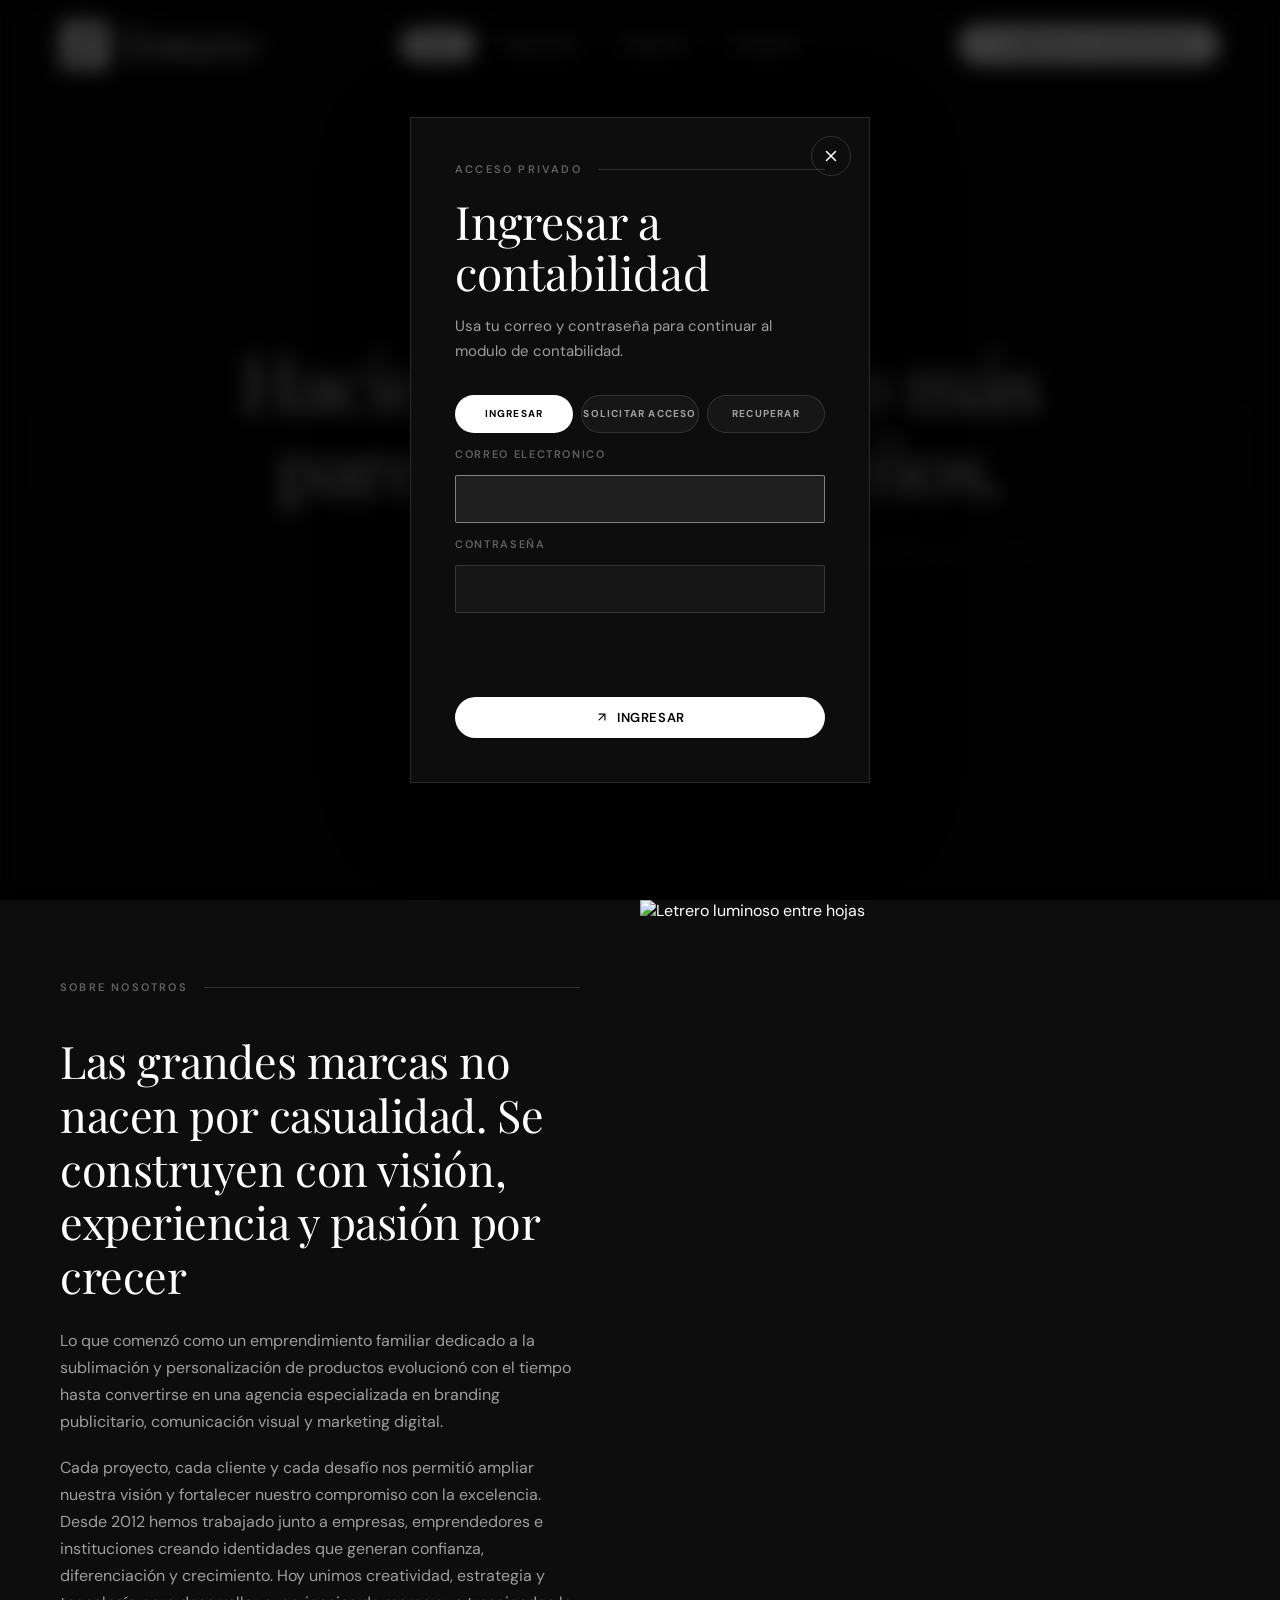
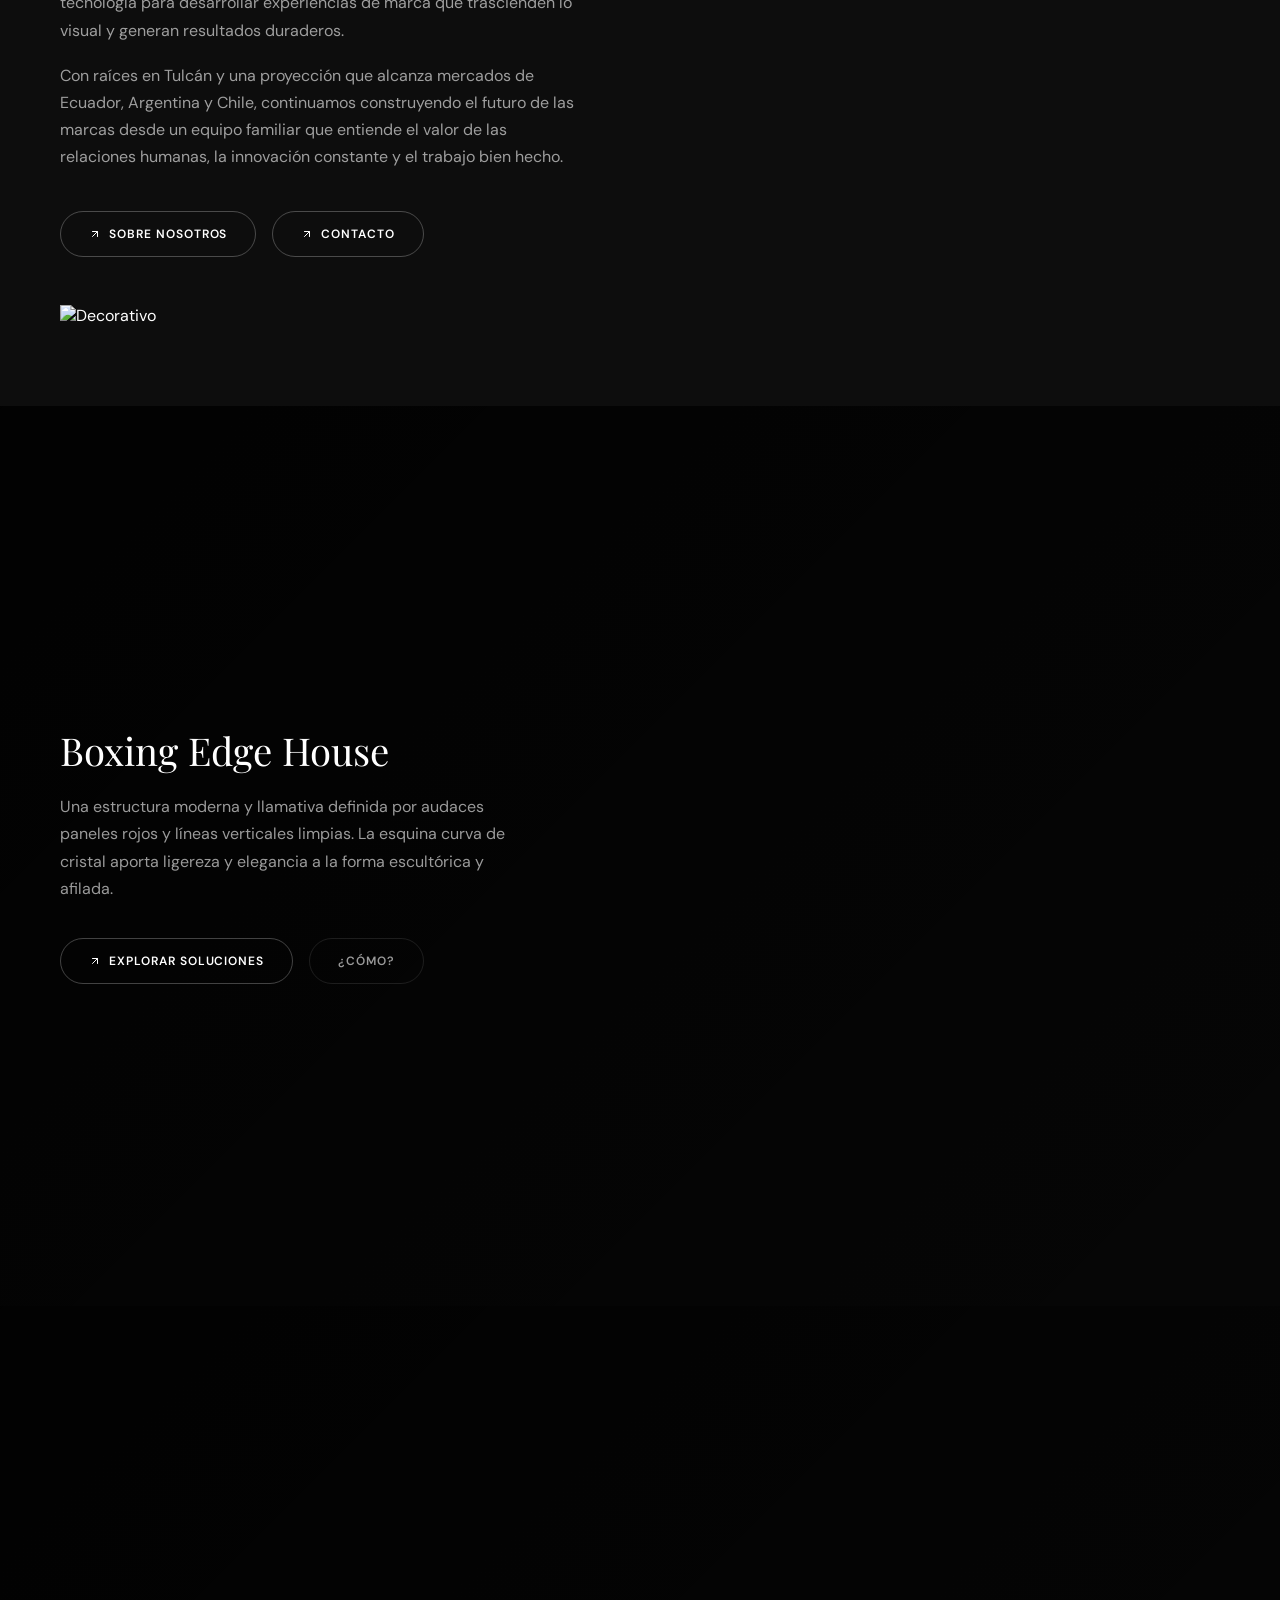
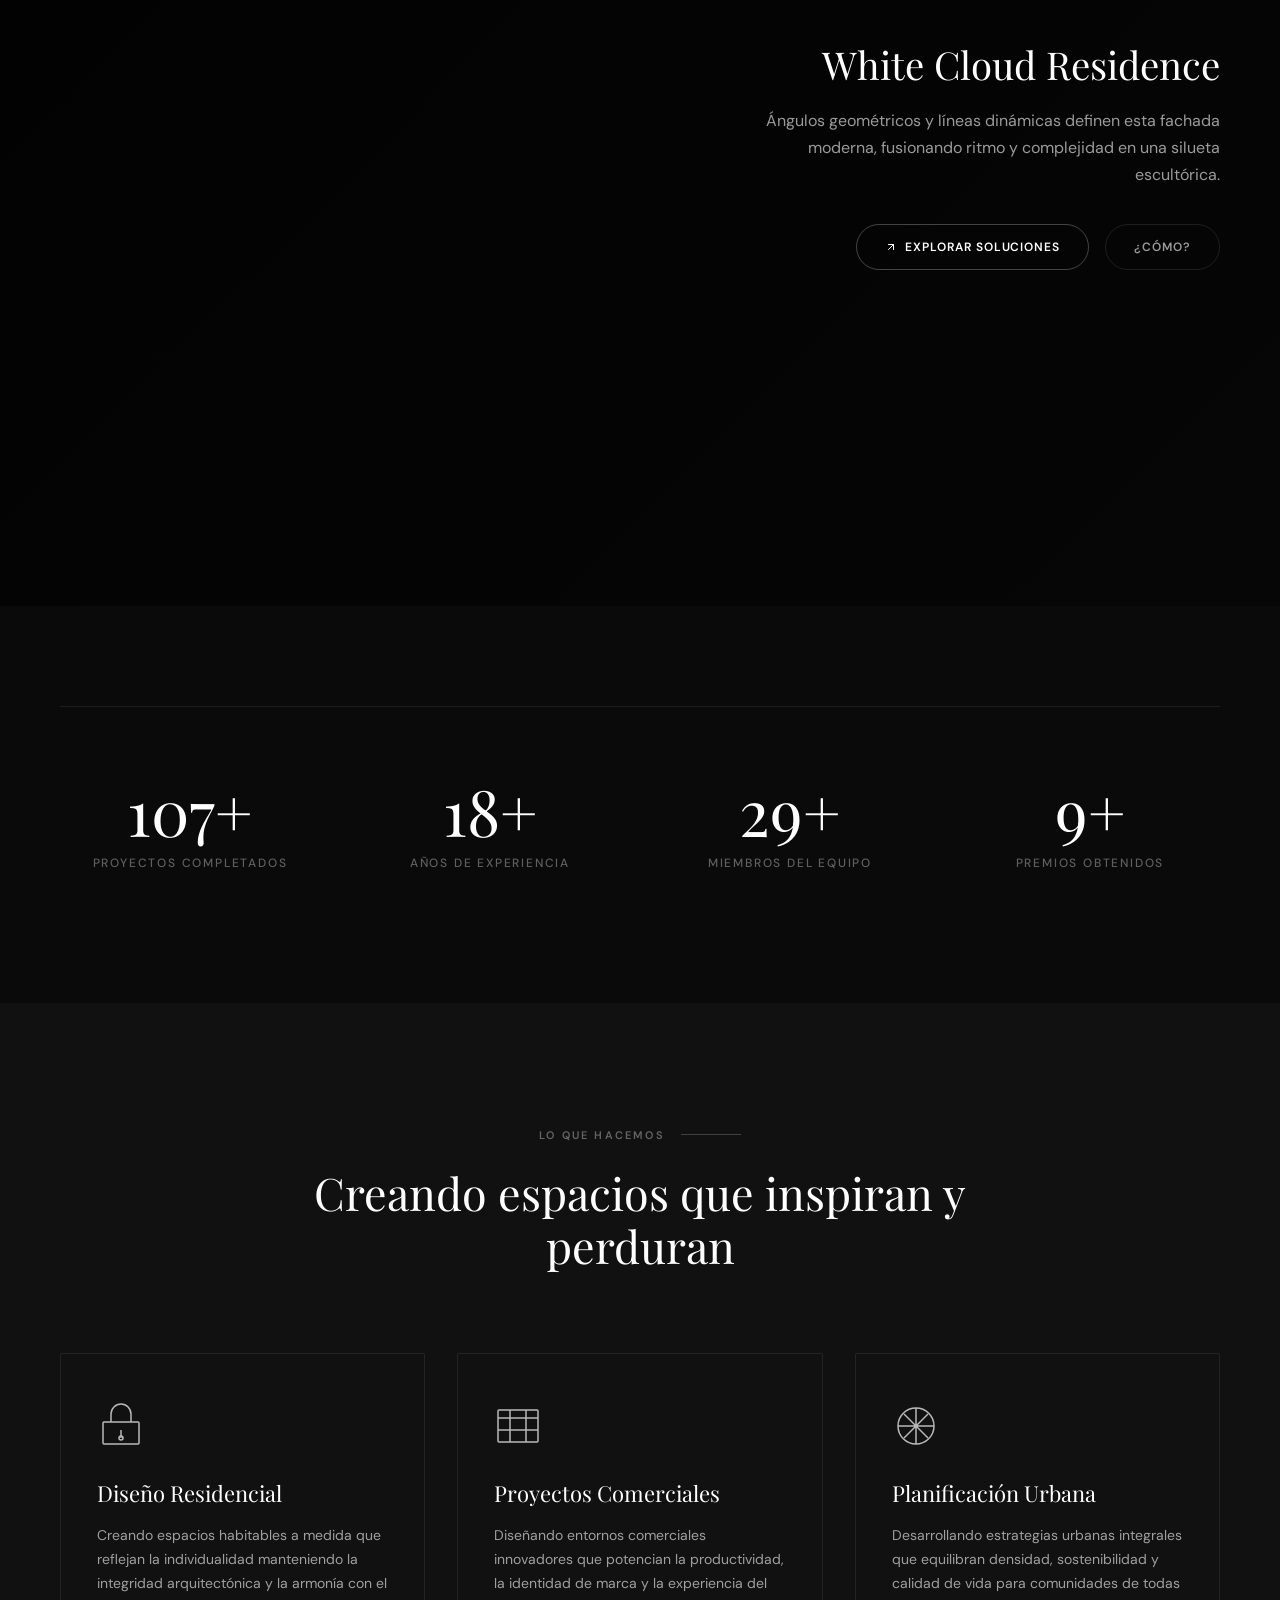
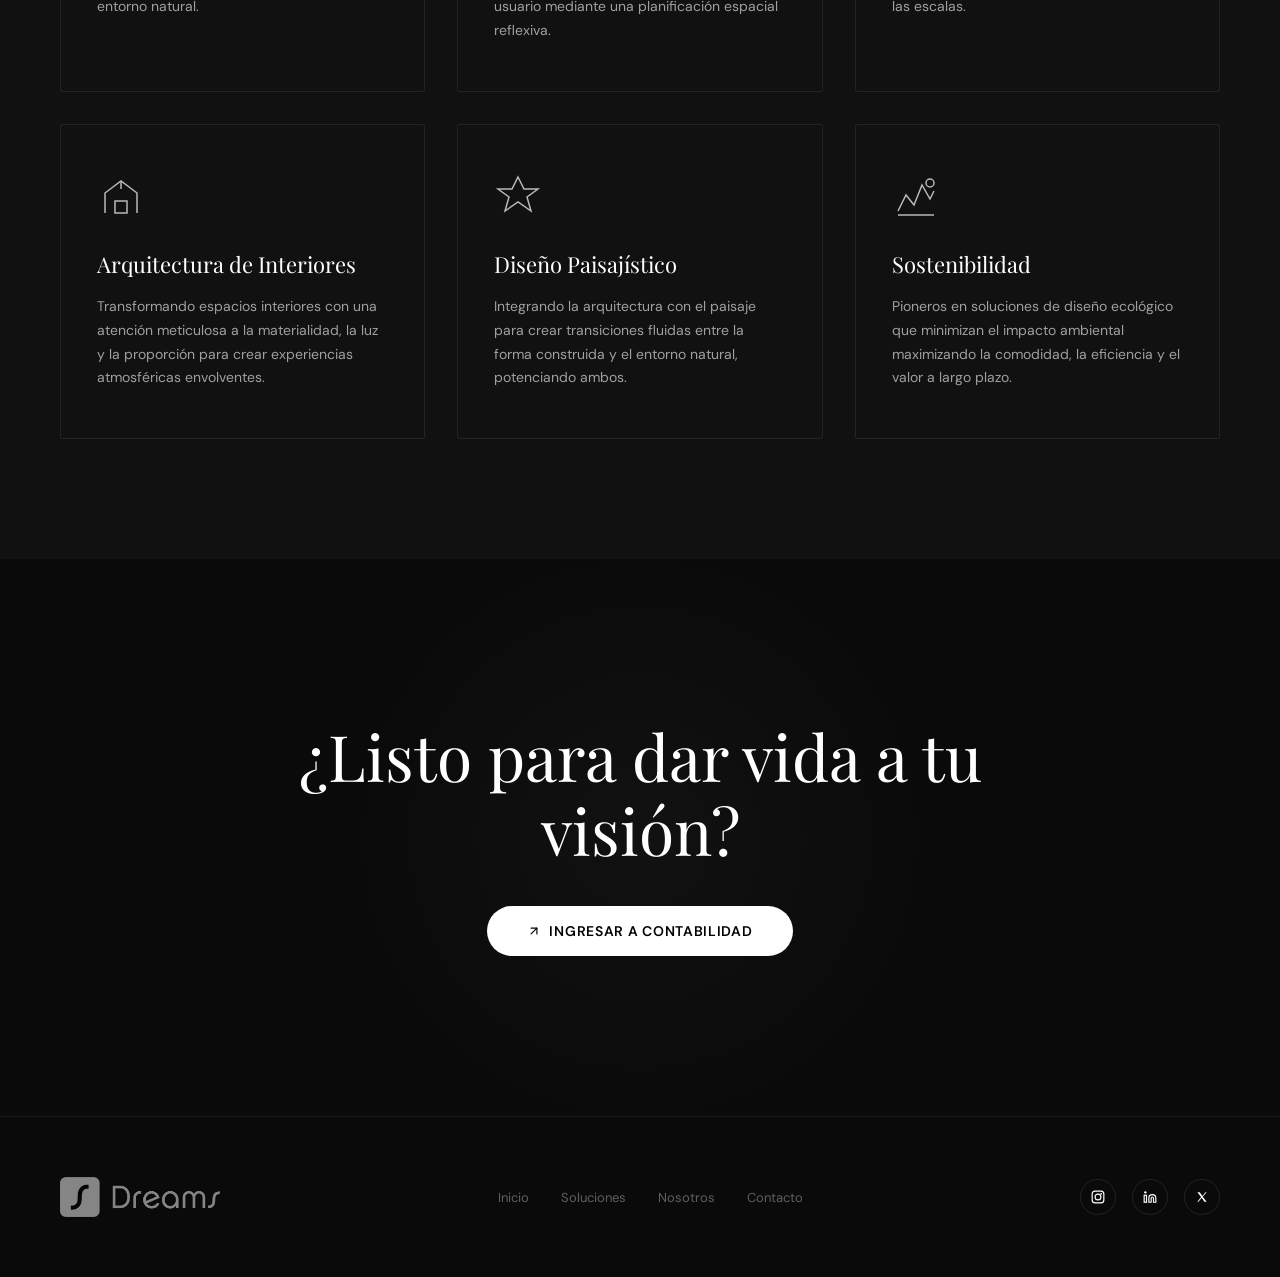
==== balance.html @ ef11fa6c "Harden accounting access flow" ====
<!DOCTYPE html>
<html lang="es">
<head>
    <meta charset="UTF-8">
    <meta name="viewport" content="width=device-width, initial-scale=1.0">
    <title>Dreams – Balance</title>
    <link rel="preconnect" href="https://fonts.googleapis.com">
    <link rel="preconnect" href="https://fonts.gstatic.com" crossorigin>
    <link rel="icon" type="image/png" href="assets/img/favicon-dreams.png">
    <link rel="apple-touch-icon" href="assets/img/favicon-dreams.png">
    <link href="https://fonts.googleapis.com/css2?family=DM+Sans:ital,opsz,wght@0,9..40,100..1000;1,9..40,100..1000&family=Playfair+Display:ital,wght@0,400..900;1,400..900&display=swap" rel="stylesheet">
    <link rel="stylesheet" href="assets/css/accounting.css?v=sidebar8">
</head>
<body>
    <div class="app-shell">
        <aside class="accounting-sidebar">
            <button class="sidebar-toggle" type="button" aria-label="Ocultar menú de contabilidad" aria-expanded="true"><span></span><span></span></button>
            <a class="brand" href="index.html"><img src="assets/img/logo-dreams-conta.png" alt="Dreams Contabilidad"></a>
            <nav class="side-nav" aria-label="Navegación de contabilidad"><a href="contabilidad.html">Visión general</a><a href="ventas.html">Ventas</a><a href="gastos.html">Gastos</a><a href="clientes.html">Clientes</a><a href="productos.html">Productos</a><a href="balance.html" class="active">Balance</a></nav>
            <div class="sidebar-foot"><span>Periodo activo</span><strong id="activePeriodLabel">Todos</strong><a href="index.html" class="ghost-link">Volver al inicio</a></div>
        </aside>
        <main class="accounting-main">
            <header class="accounting-header"><div><div class="section-label"><span>Reportes</span></div><h1>Balance</h1><p>Revisa ventas por mes, gastos por categoría, histórico de movimientos y estado general del periodo.</p></div><div class="header-panel"><div class="ecuador-clock"><span>Tulcán, Ecuador</span><strong id="ecuadorTime">--:--</strong><small id="ecuadorDate">Fecha actual</small></div><div class="header-actions"><button class="pill-button light" type="button" id="exportButton">Exportar CSV</button></div></div></header>
            <section class="filter-band" aria-label="Filtros de periodo">
                <label>Vista<select id="periodType"><option value="all">Todo</option><option value="month">Mensual</option><option value="semester">Semestral</option><option value="year">Anual</option></select></label>
                <label>Mes<select id="periodMonth"><option value="1">Enero</option><option value="2">Febrero</option><option value="3">Marzo</option><option value="4">Abril</option><option value="5">Mayo</option><option value="6">Junio</option><option value="7">Julio</option><option value="8">Agosto</option><option value="9">Septiembre</option><option value="10">Octubre</option><option value="11">Noviembre</option><option value="12">Diciembre</option></select></label>
                <label>Semestre<select id="periodSemester"><option value="1">Enero - Junio</option><option value="2">Julio - Diciembre</option></select></label>
                <label>Año<input type="number" id="periodYear" min="2012" max="2100"></label>
            </section>
            <section class="metric-grid compact-metrics balance-summary reveal-up"><article class="metric-card"><span>Ventas</span><strong id="salesMetric">$0.00</strong><small>Periodo filtrado</small></article><article class="metric-card"><span>Gastos</span><strong id="expensesMetric">$0.00</strong><small>Periodo filtrado</small></article><article class="metric-card accent-card"><span>IVA</span><strong id="vatMetric">$0.00</strong><small>Estimado</small></article><article class="metric-card"><span>Utilidad</span><strong id="profitMetric">$0.00</strong><small>Resultado</small></article></section>
            <section class="insight-grid balance-insights reveal-up">
                <article class="insight-card"><span>Ventas registradas</span><strong id="salesCountMetric">0</strong><small>Movimientos del periodo</small></article>
                <article class="insight-card"><span>Producción vendida</span><strong id="productionMetric">0</strong><small>Servicios/productos facturados</small></article>
                <article class="insight-card"><span>Producto líder</span><strong id="topProductMetric">Sin datos</strong><small>Mayor facturación</small></article>
                <article class="insight-card"><span>Mejor fecha</span><strong id="bestDateMetric">Sin datos</strong><small>Día con más ventas</small></article>
            </section>
            <section class="panel balance-panel reveal-up">
                <div class="panel-head"><div><span class="mini-label">Lectura financiera</span><h2>Balance e histórico</h2></div><strong id="balanceStatus">Sin datos</strong></div>
                <div class="balance-grid"><div class="chart-card wide-chart"><h3>Curva anual de ventas</h3><div class="line-chart" id="yearLineChart"></div></div><div class="chart-card"><h3>Ventas por mes</h3><div class="bar-chart" id="salesChart"></div></div><div class="chart-card"><h3>Gastos por categoría</h3><div class="category-list" id="categoryBreakdown"></div></div></div>
                <div class="table-wrap"><table><thead><tr><th>Fecha</th><th>Tipo</th><th>Detalle</th><th>Categoría / Cliente</th><th>Monto</th><th></th></tr></thead><tbody id="historyTable"></tbody></table></div>
            </section>
        </main>
    </div>
    <script src="https://cdn.jsdelivr.net/npm/@supabase/supabase-js@2"></script>
    <script src="assets/js/supabase-config.js"></script>
    <script src="assets/js/supabase-client.js"></script>
    <script src="assets/js/accounting.js?v=security1"></script>
</body>
</html>
---- assets/css/accounting.css ----
*, *::before, *::after {
    margin: 0;
    padding: 0;
    box-sizing: border-box;
}

:root {
    --color-bg: #fff7f0;
    --color-bg-alt: #ffffff;
    --color-bg-section: #fff1e6;
    --color-text: #17110d;
    --color-text-muted: rgba(23,17,13,0.68);
    --color-text-dim: rgba(23,17,13,0.42);
    --color-line: rgba(255,102,0,0.18);
    --color-accent: #ff6600;
    --color-accent-soft: rgba(255,102,0,0.1);
    --color-accent-strong: #cc5200;
    --font-body: 'DM Sans', sans-serif;
    --font-heading: 'Playfair Display', serif;
}

html {
    scroll-behavior: smooth;
    overflow-x: hidden;
}

body {
    width: 100%;
    max-width: 100%;
    min-height: 100vh;
    background: radial-gradient(circle at 76% 0%, rgba(255,102,0,0.18), transparent 34%), linear-gradient(180deg, #ffffff 0%, var(--color-bg) 100%);
    color: var(--color-text);
    font-family: var(--font-body);
    overflow-x: hidden;
    -webkit-font-smoothing: antialiased;
}

a {
    color: inherit;
    text-decoration: none;
}

button,
input,
select,
textarea {
    font: inherit;
}

.app-shell {
    display: grid;
    grid-template-columns: 280px 1fr;
    width: 100%;
    max-width: 100vw;
    min-height: 100vh;
    overflow-x: hidden;
    transition: grid-template-columns 0.35s ease;
}

body.sidebar-collapsed .app-shell {
    grid-template-columns: 92px 1fr;
}

.accounting-sidebar {
    position: sticky;
    top: 0;
    height: 100vh;
    display: flex;
    flex-direction: column;
    padding: 30px 24px;
    border-right: 1px solid var(--color-line);
    background: rgba(255,255,255,0.9);
    backdrop-filter: blur(14px);
    min-width: 0;
    transition: padding 0.35s ease;
}

.brand img {
    width: 220px;
    max-width: 100%;
    height: auto;
    display: block;
}

.brand {
    display: inline-flex;
    align-items: center;
    width: fit-content;
    padding: 0;
    border-radius: 0;
    background: transparent;
    overflow: hidden;
    transition: width 0.35s ease, height 0.35s ease;
}

.sidebar-toggle {
    width: 22px;
    height: 20px;
    position: relative;
    display: inline-grid;
    place-items: center;
    align-self: flex-end;
    margin: 0 8px 18px 0;
    border: 1.7px solid #050505;
    border-radius: 7px;
    background: transparent;
    color: #050505;
    cursor: pointer;
    box-shadow: none;
    transition: transform 0.3s ease, opacity 0.3s ease;
}

.sidebar-toggle:hover {
    transform: translateY(-2px);
    opacity: 0.72;
}

.sidebar-toggle span {
    position: absolute;
    display: block;
    background: currentColor;
    transition: left 0.3s ease;
}

.sidebar-toggle span:first-child {
    top: -1.7px;
    bottom: -1.7px;
    left: 14px;
    width: 1.7px;
    border-radius: 0 8px 8px 0;
}

.sidebar-toggle span:last-child {
    display: none;
}

.side-nav {
    display: grid;
    gap: 8px;
    margin-top: 22px;
}

.side-nav a,
.ghost-link {
    display: inline-flex;
    align-items: center;
    gap: 12px;
    min-height: 40px;
    padding: 0 18px;
    border-radius: 999px;
    color: var(--color-text-muted);
    font-size: 13px;
    font-weight: 600;
    letter-spacing: 0.06em;
    text-transform: uppercase;
    transition: all 0.3s ease;
}

.nav-icon {
    width: 20px;
    height: 20px;
    flex: 0 0 20px;
    display: inline-grid;
    place-items: center;
}

.nav-icon svg {
    width: 20px;
    height: 20px;
}

.nav-label {
    white-space: nowrap;
    transition: opacity 0.25s ease, width 0.35s ease;
}

.side-nav a:hover,
.side-nav a.active,
.ghost-link:hover {
    background: var(--color-accent);
    color: #ffffff;
}

.sidebar-foot {
    margin-top: auto;
    display: grid;
    gap: 12px;
    padding-top: 28px;
    border-top: 1px solid var(--color-line);
}

body.sidebar-collapsed .accounting-sidebar {
    align-items: center;
    padding-left: 20px;
    padding-right: 20px;
}

body.sidebar-collapsed .brand {
    width: 52px;
    height: 52px;
}

body.sidebar-collapsed .brand img {
    width: 216px;
    max-width: none;
    height: 52px;
}

body.sidebar-collapsed .sidebar-toggle {
    margin-right: 0;
}

body.sidebar-collapsed .sidebar-toggle span:first-child {
    left: 6px;
    border-radius: 8px 0 0 8px;
}

body.sidebar-collapsed .side-nav {
    width: 100%;
    justify-items: center;
}

body.sidebar-collapsed .side-nav a {
    width: 46px;
    min-height: 46px;
    justify-content: center;
    padding: 0;
    border-radius: 50%;
}

body.sidebar-collapsed .nav-label {
    width: 0;
    opacity: 0;
    overflow: hidden;
}

body.sidebar-collapsed .sidebar-foot {
    display: none;
}

.sidebar-foot span,
.mini-label,
.section-label span,
.filter-band label {
    color: var(--color-text-dim);
    font-size: 11px;
    font-weight: 700;
    letter-spacing: 0.18em;
    text-transform: uppercase;
}

.sidebar-foot strong {
    font-family: var(--font-heading);
    font-size: 26px;
    font-weight: 400;
}

.accounting-main {
    padding: 44px clamp(24px, 4vw, 60px) 80px;
    min-width: 0;
}

.accounting-header {
    display: flex;
    align-items: flex-start;
    justify-content: space-between;
    gap: 28px;
    margin-bottom: 32px;
}

.section-label {
    display: flex;
    align-items: center;
    gap: 16px;
    margin-bottom: 18px;
}

.section-label::after {
    content: '';
    width: 90px;
    height: 1px;
    background: var(--color-accent);
}

h1,
h2,
h3 {
    font-family: var(--font-heading);
    font-weight: 400;
}

h1 {
    font-size: clamp(44px, 6vw, 84px);
    line-height: 1;
    letter-spacing: -0.02em;
    overflow-wrap: anywhere;
}

.accounting-header p {
    max-width: 660px;
    margin-top: 20px;
    color: var(--color-text-muted);
    font-size: 16px;
    line-height: 1.7;
}

.header-actions {
    display: flex;
    gap: 12px;
    flex-wrap: wrap;
    justify-content: flex-end;
}

.header-panel {
    display: grid;
    gap: 16px;
    justify-items: end;
}

.ecuador-clock {
    min-width: 230px;
    position: relative;
    display: grid;
    justify-items: end;
    gap: 6px;
    padding: 2px 0 2px 18px;
    border-left: 2px solid var(--color-accent);
    background: transparent;
    box-shadow: none;
}

.ecuador-clock::before {
    content: '';
    position: absolute;
    left: -6px;
    top: 8px;
    width: 10px;
    height: 10px;
    border-radius: 50%;
    background: var(--color-accent);
    box-shadow: 0 0 0 6px rgba(255,102,0,0.12);
}

.ecuador-clock span,
.ecuador-clock small {
    display: block;
    color: var(--color-text);
    font-size: 11px;
    font-weight: 700;
    letter-spacing: 0.14em;
    text-transform: uppercase;
    text-align: right;
}

.ecuador-clock strong {
    display: block;
    margin: 0;
    color: var(--color-accent);
    font-family: var(--font-heading);
    font-size: 46px;
    font-weight: 400;
    line-height: 1;
}

.pill-button {
    display: inline-flex;
    align-items: center;
    justify-content: center;
    min-height: 44px;
    padding: 0 24px;
    border: 1px solid rgba(255,255,255,0.18);
    border-radius: 999px;
    background: transparent;
    color: var(--color-text);
    cursor: pointer;
    font-size: 12px;
    font-weight: 700;
    letter-spacing: 0.08em;
    text-transform: uppercase;
    transition: all 0.3s ease;
}

.pill-button:hover {
    border-color: var(--color-accent);
    background: var(--color-accent-soft);
    transform: translateY(-1px);
}

.pill-button.light {
    background: var(--color-accent);
    border-color: var(--color-accent);
    color: #ffffff;
}

.filter-band {
    display: grid;
    grid-template-columns: 1.2fr 1fr 1.2fr 1fr;
    gap: 14px;
    padding: 18px;
    margin-bottom: 26px;
    border: 1px solid var(--color-line);
    background: rgba(255,255,255,0.025);
}

.filter-band label,
.data-form label {
    display: grid;
    gap: 8px;
}

input,
select,
textarea {
    width: 100%;
    min-height: 46px;
    border: 1px solid rgba(255,102,0,0.18);
    border-radius: 2px;
    background: rgba(255,255,255,0.82);
    color: var(--color-text);
    outline: none;
    padding: 0 14px;
    transition: all 0.3s ease;
}

textarea {
    min-height: 92px;
    padding-top: 12px;
    resize: vertical;
}

select option {
    background: #111111;
    color: #ffffff;
}

input:focus,
select:focus,
textarea:focus {
    border-color: var(--color-accent);
    background: #ffffff;
}

.metric-grid {
    display: grid;
    grid-template-columns: repeat(auto-fit, minmax(220px, 1fr));
    gap: 16px;
    margin-bottom: 24px;
}

.compact-metrics {
    grid-template-columns: repeat(auto-fit, minmax(170px, 1fr));
    gap: 12px;
    margin-bottom: 18px;
}

.summary-pills {
    display: flex;
    align-items: center;
    flex-wrap: wrap;
    padding: 10px;
    border: 1px solid var(--color-line);
    border-radius: 999px;
    background: rgba(255,255,255,0.74);
    box-shadow: 0 18px 60px rgba(255,102,0,0.08);
}

.summary-pills .metric-card {
    flex: 1 1 138px;
}

.metric-card,
.panel,
.chart-card {
    border: 1px solid var(--color-line);
    background: rgba(255,255,255,0.82);
    box-shadow: 0 20px 70px rgba(255,102,0,0.08);
}

.accent-card {
    background: var(--color-accent);
    color: #ffffff;
}

.accent-card span,
.accent-card small {
    color: rgba(255,255,255,0.78);
}

.metric-card {
    padding: 24px;
    min-width: 0;
    overflow: hidden;
}

.compact-metrics .metric-card {
    padding: 18px;
}

.summary-pills .metric-card {
    padding: 12px 16px;
    border: 0;
    border-radius: 999px;
    background: transparent;
    box-shadow: none;
}

.metric-card span {
    display: block;
    color: var(--color-text-dim);
    font-size: 11px;
    font-weight: 700;
    letter-spacing: 0.16em;
    text-transform: uppercase;
    margin-bottom: 14px;
}

.metric-card strong {
    display: block;
    font-family: var(--font-heading);
    font-size: clamp(28px, 3.2vw, 48px);
    font-weight: 400;
    line-height: 1;
    overflow-wrap: anywhere;
}

.compact-metrics .metric-card strong {
    font-size: clamp(24px, 2.2vw, 34px);
}

.summary-pills .metric-card strong {
    font-family: var(--font-body);
    font-size: clamp(18px, 1.7vw, 24px);
    font-weight: 800;
}

.summary-pills .metric-card span {
    margin-bottom: 6px;
    font-size: 10px;
    letter-spacing: 0.12em;
}

.summary-pills .metric-card small {
    margin-top: 5px;
    font-size: 11px;
}

.summary-pills .accent-card {
    background: var(--color-accent);
    box-shadow: 0 14px 35px rgba(255,102,0,0.18);
}

.metric-card small {
    display: block;
    margin-top: 12px;
    color: var(--color-text-muted);
}

.content-grid {
    display: grid;
    grid-template-columns: repeat(2, minmax(0, 1fr));
    gap: 18px;
    margin-bottom: 18px;
}

.sales-layout {
    grid-template-columns: minmax(320px, 0.78fr) minmax(0, 1.22fr);
}

.panel {
    padding: 28px;
    min-width: 0;
}

.panel-head {
    display: flex;
    justify-content: space-between;
    gap: 20px;
    align-items: flex-start;
    margin-bottom: 22px;
}

.panel h2 {
    margin-top: 8px;
    font-size: clamp(28px, 3vw, 42px);
    line-height: 1.1;
}

.panel-head strong {
    color: var(--color-text-muted);
    font-size: 13px;
    font-weight: 600;
}

.data-form {
    display: grid;
    gap: 14px;
}

.data-form.compact {
    grid-template-columns: 1fr 1fr;
}

.data-form.compact .pill-button {
    grid-column: 1 / -1;
}

.data-form label {
    color: var(--color-text-dim);
    font-size: 11px;
    font-weight: 700;
    letter-spacing: 0.12em;
    text-transform: uppercase;
}

.field-note {
    display: block;
    margin-top: 8px;
    color: var(--color-text-muted);
    font-size: 12px;
    font-weight: 500;
    letter-spacing: 0;
    text-transform: none;
}

.file-input {
    cursor: pointer;
}

.invoice-pill,
.muted-text {
    display: inline-flex;
    width: fit-content;
    max-width: 220px;
    margin-top: 6px;
    padding: 5px 8px;
    border-radius: 999px;
    background: var(--color-accent-soft);
    color: var(--color-accent);
    font-size: 11px;
    font-weight: 700;
    overflow: hidden;
    text-overflow: ellipsis;
    white-space: nowrap;
    vertical-align: middle;
}

.muted-text {
    background: transparent;
    color: var(--color-text-muted);
}

.list-stack {
    display: grid;
    gap: 10px;
    margin-top: 20px;
}

.list-item {
    display: grid;
    grid-template-columns: 1fr auto;
    gap: 12px;
    align-items: center;
    padding: 14px 0;
    border-top: 1px solid var(--color-line);
}

.list-item strong {
    display: block;
    font-size: 15px;
}

.list-item span {
    display: block;
    margin-top: 4px;
    color: var(--color-text-muted);
    font-size: 13px;
}

.icon-button {
    width: 34px;
    height: 34px;
    border: 1px solid rgba(255,255,255,0.14);
    border-radius: 50%;
    background: transparent;
    color: var(--color-text-muted);
    cursor: pointer;
    transition: all 0.3s ease;
}

.icon-button:hover {
    color: #ffffff;
    background: var(--color-accent);
}

.balance-grid {
    display: grid;
    grid-template-columns: 1.3fr 1fr;
    gap: 18px;
    margin-bottom: 22px;
}

.balance-summary {
    grid-template-columns: repeat(4, minmax(150px, 1fr));
}

.balance-summary .metric-card {
    border-radius: 28px;
    transition: transform 0.28s ease, box-shadow 0.28s ease, border-color 0.28s ease;
}

.balance-summary .metric-card:hover {
    transform: translateY(-4px);
    border-color: rgba(255,102,0,0.34);
    box-shadow: 0 22px 64px rgba(255,102,0,0.14);
}

.wide-chart {
    grid-column: 1 / -1;
}

.insight-grid {
    display: grid;
    grid-template-columns: repeat(4, minmax(0, 1fr));
    gap: 12px;
    margin-bottom: 18px;
}

.insight-card {
    min-width: 0;
    position: relative;
    overflow: hidden;
    padding: 20px;
    border: 1px solid var(--color-line);
    border-radius: 30px;
    background: #ffffff;
    box-shadow: 0 14px 45px rgba(255,102,0,0.07);
    transition: transform 0.28s ease, box-shadow 0.28s ease, border-color 0.28s ease;
}

.balance-insights .insight-card::before {
    content: '';
    position: absolute;
    inset: auto 18px 0;
    height: 4px;
    border-radius: 999px 999px 0 0;
    background: linear-gradient(90deg, var(--color-accent), #ffb06b);
    transform: translateY(2px) scaleX(0.35);
    transform-origin: left;
    transition: transform 0.32s ease;
}

.balance-insights .insight-card::after {
    content: '';
    position: absolute;
    width: 120px;
    height: 120px;
    right: -54px;
    top: -66px;
    border-radius: 50%;
    background: rgba(255,102,0,0.08);
    transition: transform 0.35s ease;
}

.balance-insights .insight-card:hover {
    transform: translateY(-5px);
    border-color: rgba(255,102,0,0.34);
    box-shadow: 0 28px 72px rgba(255,102,0,0.16);
}

.balance-insights .insight-card:hover::before {
    transform: translateY(0) scaleX(1);
}

.balance-insights .insight-card:hover::after {
    transform: scale(1.2);
}

.insight-card span {
    color: var(--color-text-dim);
    font-size: 11px;
    font-weight: 700;
    letter-spacing: 0.14em;
    text-transform: uppercase;
}

.insight-card strong {
    display: block;
    margin-top: 10px;
    color: var(--color-text);
    font-family: var(--font-heading);
    font-size: clamp(24px, 2.1vw, 34px);
    font-weight: 400;
    line-height: 1.05;
    overflow-wrap: anywhere;
}

.insight-card small {
    display: block;
    margin-top: 8px;
    color: var(--color-text-muted);
}

.chart-card {
    position: relative;
    overflow: hidden;
    padding: 24px;
    border-radius: 34px;
    transition: transform 0.3s ease, box-shadow 0.3s ease, border-color 0.3s ease;
}

.chart-card::before {
    content: '';
    position: absolute;
    inset: 0;
    pointer-events: none;
    background: radial-gradient(circle at 18% 0%, rgba(255,102,0,0.11), transparent 34%);
    opacity: 0;
    transition: opacity 0.3s ease;
}

.chart-card:hover {
    transform: translateY(-4px);
    border-color: rgba(255,102,0,0.32);
    box-shadow: 0 30px 80px rgba(255,102,0,0.15);
}

.chart-card:hover::before {
    opacity: 1;
}

.chart-card h3 {
    font-size: 24px;
    margin-bottom: 18px;
}

.bar-chart {
    display: grid;
    gap: 10px;
}

.bar-row {
    display: grid;
    grid-template-columns: 42px 1fr 90px;
    align-items: center;
    gap: 12px;
    color: var(--color-text-muted);
    font-size: 13px;
    padding: 8px 10px;
    border-radius: 999px;
    transition: background 0.25s ease, transform 0.25s ease;
}

.bar-row:hover {
    background: rgba(255,102,0,0.06);
    transform: translateX(4px);
}

.bar-track {
    height: 10px;
    border-radius: 999px;
    background: rgba(255,102,0,0.12);
    overflow: hidden;
}

.bar-fill {
    height: 100%;
    min-width: 2px;
    border-radius: inherit;
    background: linear-gradient(90deg, var(--color-accent), #ff9a3d);
    transform-origin: left center;
    animation: growBar 0.8s ease forwards;
}

.line-chart {
    min-height: 220px;
}

.line-chart svg {
    width: 100%;
    height: auto;
    display: block;
}

.line-path,
.line-area {
    fill: none;
    stroke-linecap: round;
    stroke-linejoin: round;
}

.line-path {
    stroke: var(--color-accent);
    stroke-width: 5;
    stroke-dasharray: 900;
    stroke-dashoffset: 900;
    animation: drawLine 1.2s ease forwards;
}

.line-area {
    fill: rgba(255,102,0,0.08);
    stroke: none;
}

.line-chart circle {
    fill: #ffffff;
    stroke: var(--color-accent);
    stroke-width: 4;
    transition: r 0.2s ease, fill 0.2s ease;
}

.line-chart circle:hover {
    r: 7;
    fill: var(--color-accent);
}

.line-labels {
    display: grid;
    grid-template-columns: repeat(12, 1fr);
    gap: 4px;
    color: var(--color-text-muted);
    font-size: 11px;
    text-align: center;
}

.category-list {
    display: grid;
    gap: 12px;
}

.category-line {
    display: flex;
    align-items: center;
    justify-content: space-between;
    gap: 14px;
    color: var(--color-text-muted);
    border: 1px solid transparent;
    border-radius: 18px;
    padding: 12px 14px;
    background: rgba(255,255,255,0.55);
    transition: transform 0.25s ease, background 0.25s ease, border-color 0.25s ease;
}

.category-line:hover {
    transform: translateX(5px);
    border-color: rgba(255,102,0,0.22);
    background: rgba(255,102,0,0.07);
}

.balance-panel {
    border-radius: 36px;
    background:
        linear-gradient(145deg, rgba(255,255,255,0.92), rgba(255,247,241,0.78));
}

.balance-panel .table-wrap {
    border: 1px solid var(--color-line);
    border-radius: 26px;
    background: rgba(255,255,255,0.68);
}

.balance-panel tbody tr {
    transition: background 0.22s ease;
}

.balance-panel tbody tr:hover {
    background: rgba(255,102,0,0.06);
}

.table-wrap {
    overflow-x: auto;
    border-top: 1px solid var(--color-line);
}

table {
    width: 100%;
    border-collapse: collapse;
    min-width: 760px;
}

th,
td {
    padding: 14px 10px;
    border-bottom: 1px solid var(--color-line);
    text-align: left;
    vertical-align: middle;
}

th {
    color: var(--color-text-dim);
    font-size: 11px;
    font-weight: 700;
    letter-spacing: 0.14em;
    text-transform: uppercase;
}

td {
    color: var(--color-text-muted);
    font-size: 14px;
}

td strong {
    color: var(--color-text);
    font-weight: 600;
}

.empty-state {
    padding: 18px 0;
    color: var(--color-text-dim);
    font-size: 14px;
}

.quick-grid,
.overview-grid {
    display: grid;
    grid-template-columns: repeat(4, 1fr);
    gap: 16px;
    margin-bottom: 24px;
}

.overview-grid {
    grid-template-columns: 1.25fr 0.85fr;
}

.calendar-layout {
    grid-template-columns: 1.2fr 0.8fr;
}

.quick-card {
    display: grid;
    gap: 8px;
    min-height: 150px;
    padding: 24px;
    border: 1px solid var(--color-line);
    background: #ffffff;
    transition: all 0.3s ease;
}

.compact-actions {
    display: flex;
    flex-wrap: wrap;
    gap: 12px;
    margin-bottom: 18px;
}

.compact-actions .quick-card {
    flex: 1 1 180px;
    min-height: 0;
    padding: 14px 18px;
    border-radius: 999px;
    align-items: center;
    grid-template-columns: auto 1fr;
    column-gap: 12px;
}

.compact-actions .quick-card strong {
    font-family: var(--font-body);
    font-size: 14px;
    font-weight: 800;
    letter-spacing: 0.04em;
    text-transform: uppercase;
}

.compact-actions .quick-card span {
    font-size: 10px;
}

.compact-actions .quick-card > span:not(.shortcut-icon) {
    grid-column: 2;
}

.compact-actions .quick-card strong {
    grid-column: 2;
}

.compact-actions .quick-card small {
    display: none;
}

.shortcut-icon {
    width: 34px;
    height: 34px;
    grid-row: 1 / 3;
    display: inline-grid;
    place-items: center;
    border-radius: 50%;
    background: var(--color-accent-soft);
    color: var(--color-accent);
}

.shortcut-icon svg {
    width: 18px;
    height: 18px;
}

.shortcut-buttons .quick-card {
    background: rgba(255,255,255,0.8);
}

.shortcut-buttons .quick-card:hover {
    transform: translateY(-2px);
}

.shortcut-buttons .sri-card {
    background: var(--color-accent);
}

.shortcut-buttons .sri-card .shortcut-icon {
    background: rgba(255,255,255,0.18);
    color: #ffffff;
}

.dashboard-layout {
    gap: 14px;
    margin-bottom: 18px;
}

.slim-panel,
.flow-panel {
    padding: 22px;
}

.quick-card:hover {
    transform: translateY(-4px);
    border-color: var(--color-accent);
    box-shadow: 0 24px 70px rgba(255,102,0,0.16);
}

.quick-card span,
.quick-card small,
.flow-grid span,
.rank-item small {
    color: var(--color-text-dim);
    font-size: 11px;
    font-weight: 700;
    letter-spacing: 0.14em;
    text-transform: uppercase;
}

.quick-card strong {
    color: var(--color-text);
    font-family: var(--font-heading);
    font-size: 30px;
    font-weight: 400;
    line-height: 1.05;
}

.sri-card {
    background: var(--color-accent);
    color: #ffffff;
}

.sri-card strong,
.sri-card span,
.sri-card small {
    color: #ffffff;
}

.flow-grid {
    display: grid;
    grid-template-columns: repeat(4, 1fr);
    gap: 12px;
    margin-bottom: 22px;
}

.flow-grid div {
    padding: 16px;
    background: var(--color-accent-soft);
}

.flow-grid strong {
    display: block;
    margin-top: 8px;
    color: var(--color-accent);
    font-family: var(--font-heading);
    font-size: 26px;
    font-weight: 400;
}

.rank-item {
    display: grid;
    grid-template-columns: 42px 1fr;
    gap: 12px;
    align-items: center;
    padding: 14px 0;
    border-top: 1px solid var(--color-line);
}

.rank-item > span {
    width: 34px;
    height: 34px;
    display: grid;
    place-items: center;
    border-radius: 50%;
    background: var(--color-accent);
    color: #ffffff;
    font-weight: 700;
}

.rank-item strong,
.rank-item small {
    display: block;
}

.calendar-grid {
    display: grid;
    grid-template-columns: repeat(7, 1fr);
    gap: 8px;
}

.calendar-week,
.calendar-day {
    min-height: 54px;
    border: 1px solid var(--color-line);
    background: #ffffff;
}

.calendar-week {
    display: grid;
    place-items: center;
    color: var(--color-text-dim);
    font-size: 11px;
    font-weight: 700;
}

.calendar-day {
    padding: 8px;
    color: var(--color-text);
    cursor: pointer;
    text-align: left;
    transition: all 0.25s ease;
}

.calendar-day:hover,
.calendar-day.has-sales {
    border-color: var(--color-accent);
    background: var(--color-accent-soft);
}

.calendar-day.has-sales span {
    color: var(--color-accent);
    font-weight: 800;
}

.calendar-day small {
    display: block;
    margin-top: 6px;
    color: var(--color-text-muted);
    font-size: 10px;
}

.reveal-up {
    opacity: 0;
    transform: translateY(24px);
    animation: revealUp 0.8s ease forwards;
}

.content-grid:nth-of-type(2) .reveal-up,
.panel.reveal-up {
    animation-delay: 0.1s;
}

@keyframes revealUp {
    to {
        opacity: 1;
        transform: translateY(0);
    }
}

@keyframes growBar {
    from {
        transform: scaleX(0);
    }
    to {
        transform: scaleX(1);
    }
}

@keyframes drawLine {
    to {
        stroke-dashoffset: 0;
    }
}

@media (max-width: 1120px) {
    .app-shell {
        grid-template-columns: 1fr;
    }

    .accounting-sidebar {
        position: relative;
        height: auto;
        padding: 20px 24px;
    }

    .side-nav {
        display: flex;
        flex-wrap: wrap;
        margin-top: 24px;
        max-width: 100%;
    }

    .sidebar-foot {
        display: none;
    }

    .accounting-header {
        flex-direction: column;
    }

    .header-actions {
        justify-content: flex-start;
    }

    .metric-grid,
    .filter-band {
        grid-template-columns: repeat(2, 1fr);
    }

    .content-grid,
    .balance-grid,
    .insight-grid,
    .quick-grid,
    .overview-grid,
    .calendar-layout {
        grid-template-columns: 1fr;
    }
}

@media (max-width: 680px) {
    .accounting-main {
        padding: 32px 20px 60px;
    }

    .brand img {
        width: 160px;
    }

    .side-nav a {
        flex: 0 0 auto;
        min-height: 36px;
        padding: 0 14px;
        font-size: 11px;
    }

    .side-nav {
        flex-wrap: nowrap;
        overflow-x: auto;
        padding-bottom: 8px;
        scrollbar-width: none;
    }

    .side-nav::-webkit-scrollbar {
        display: none;
    }

    .accounting-header,
    .header-actions,
    .header-panel {
        min-width: 0;
        justify-items: stretch;
    }

    .filter-band,
    .metric-grid,
    .insight-grid,
    .data-form.compact,
    .flow-grid {
        grid-template-columns: 1fr;
    }

    .summary-pills {
        border-radius: 24px;
    }

    .compact-actions {
        grid-template-columns: 1fr;
    }

    .panel,
    .metric-card,
    .chart-card {
        padding: 22px;
    }

    .bar-row {
        grid-template-columns: 38px 1fr;
    }

    .bar-row strong {
        grid-column: 2;
    }
}
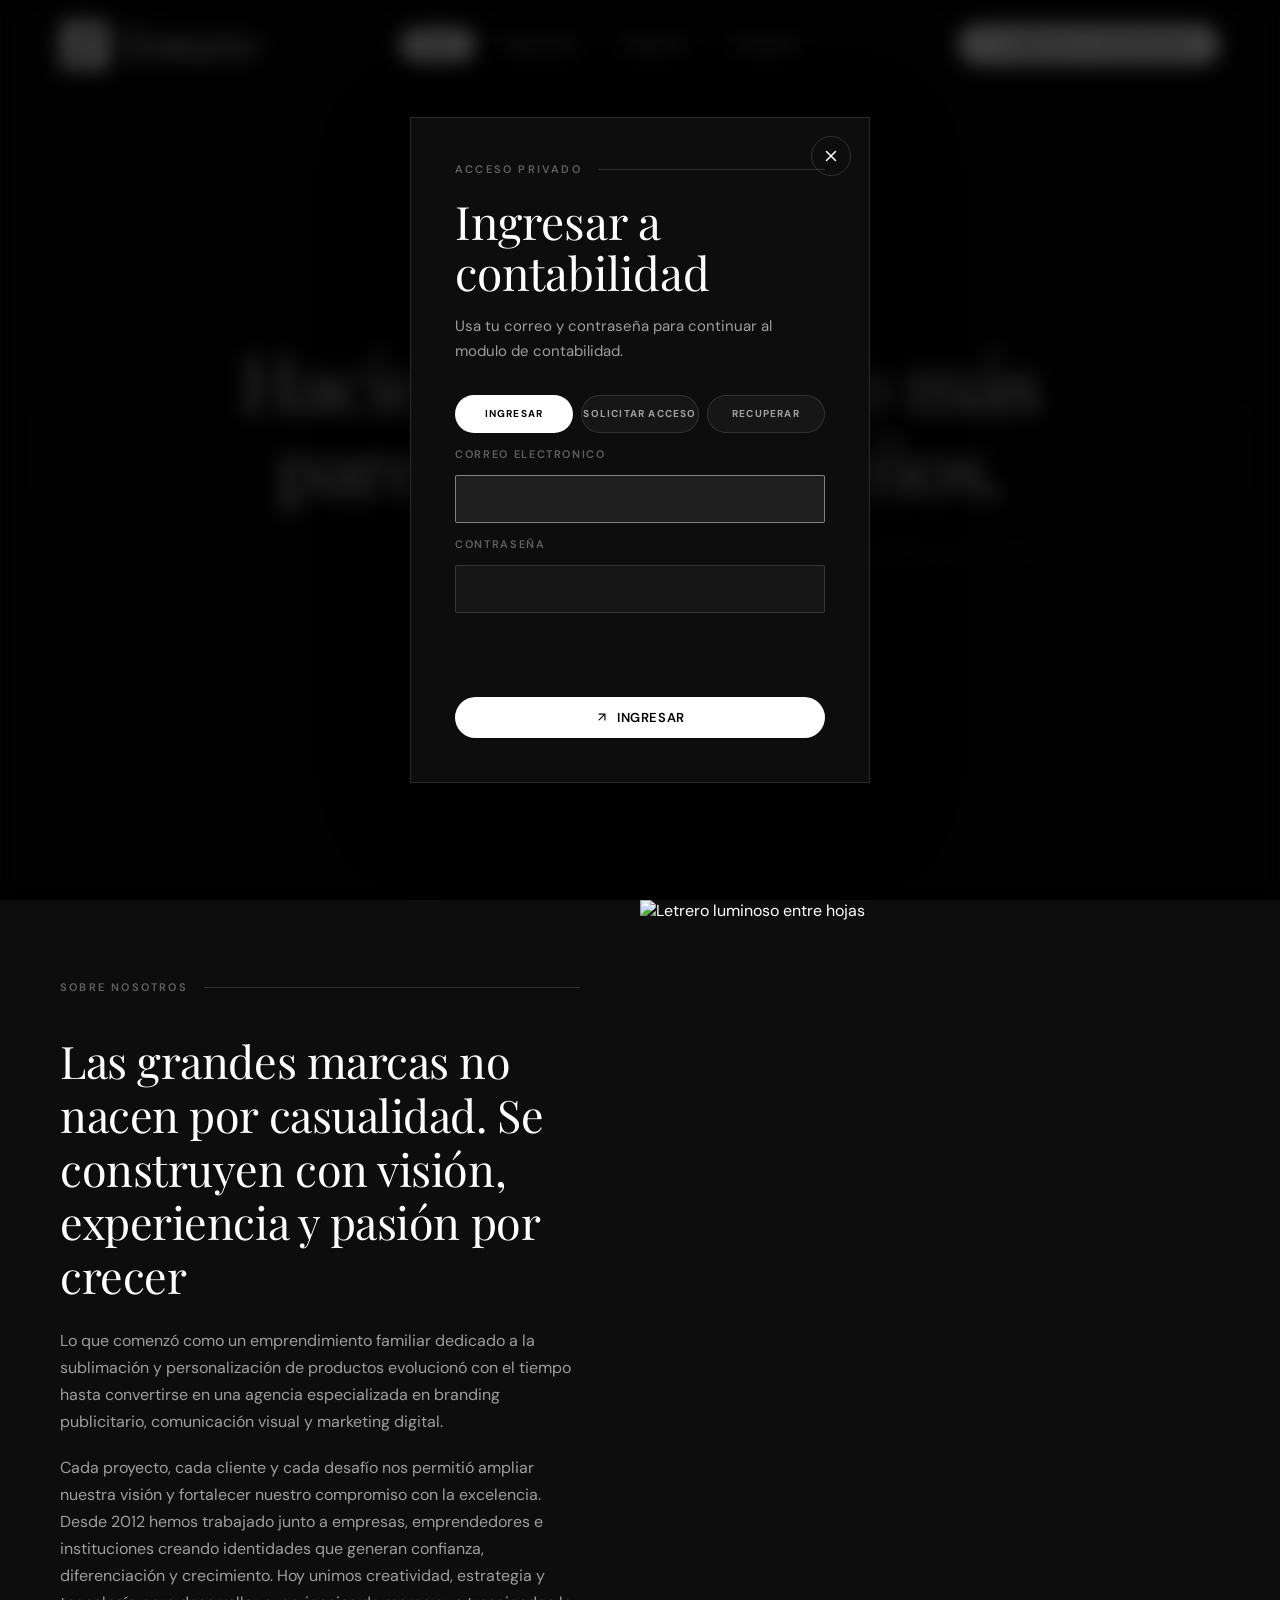
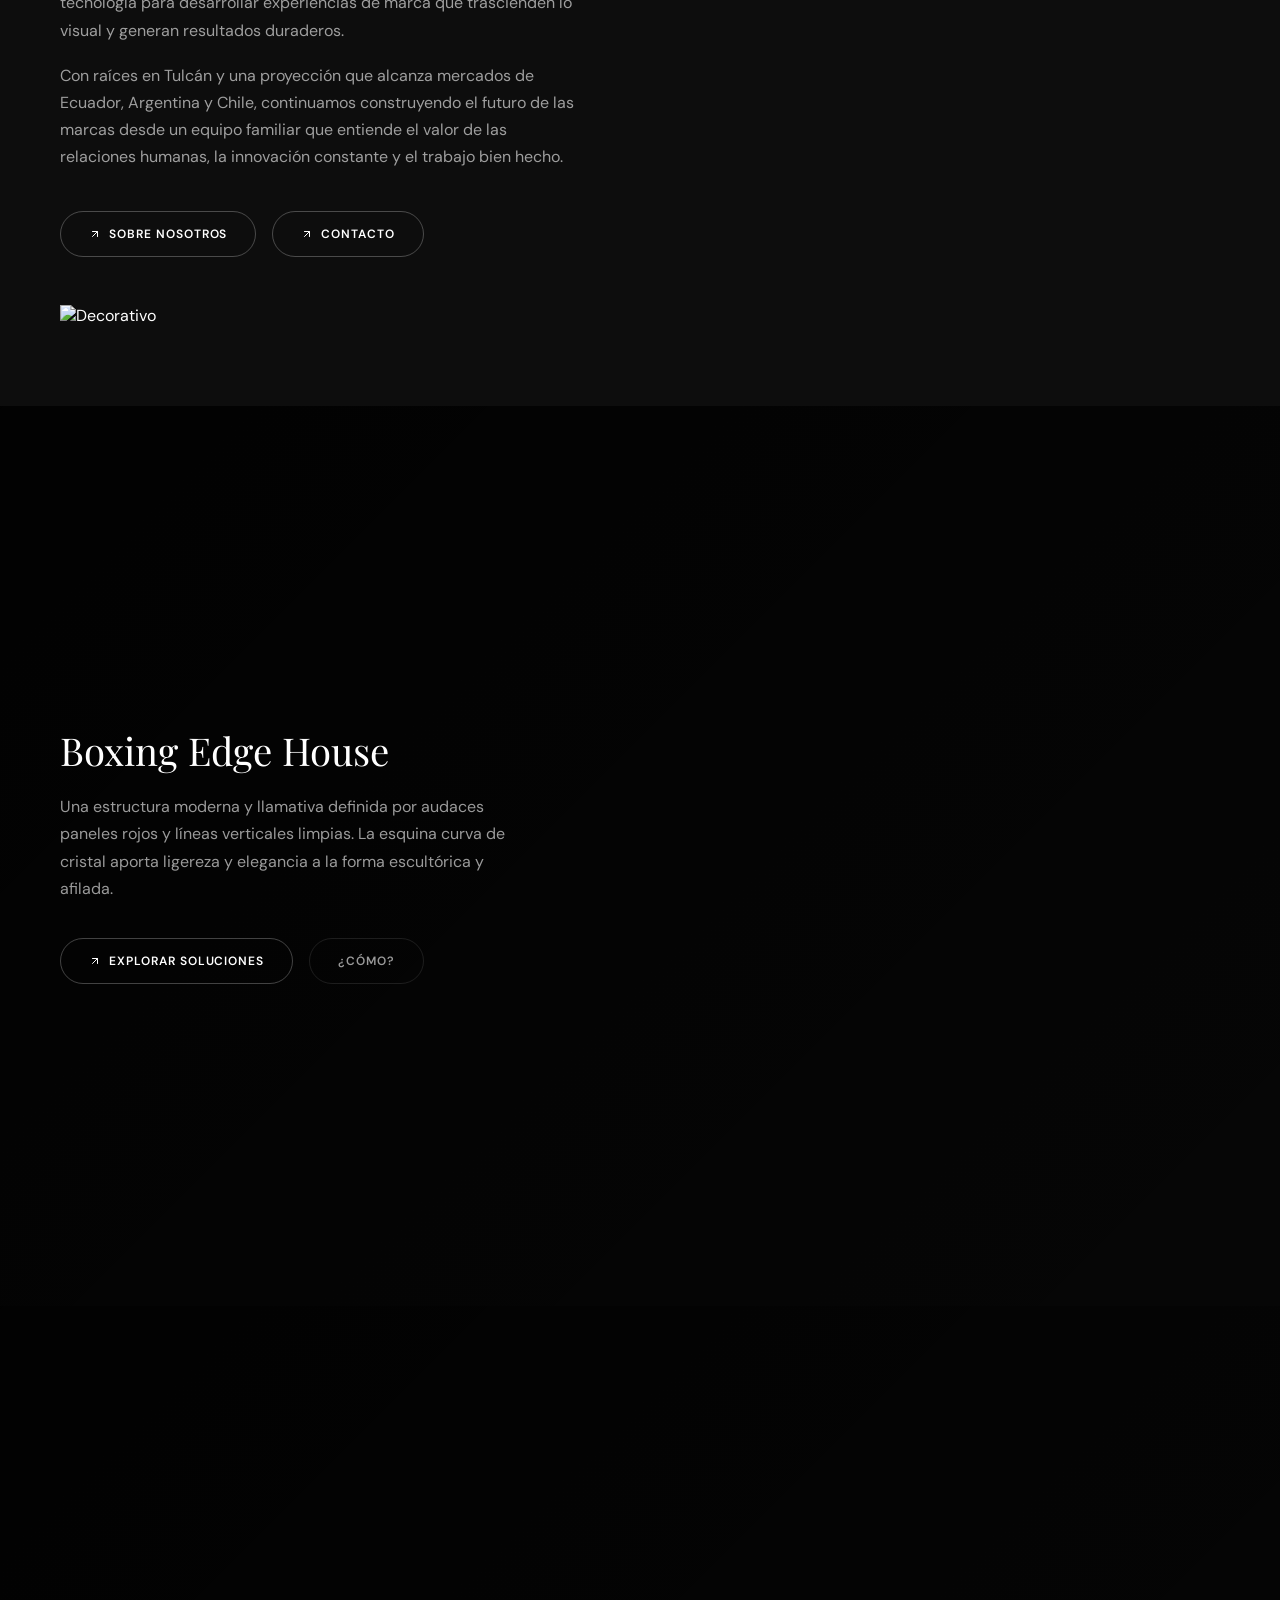
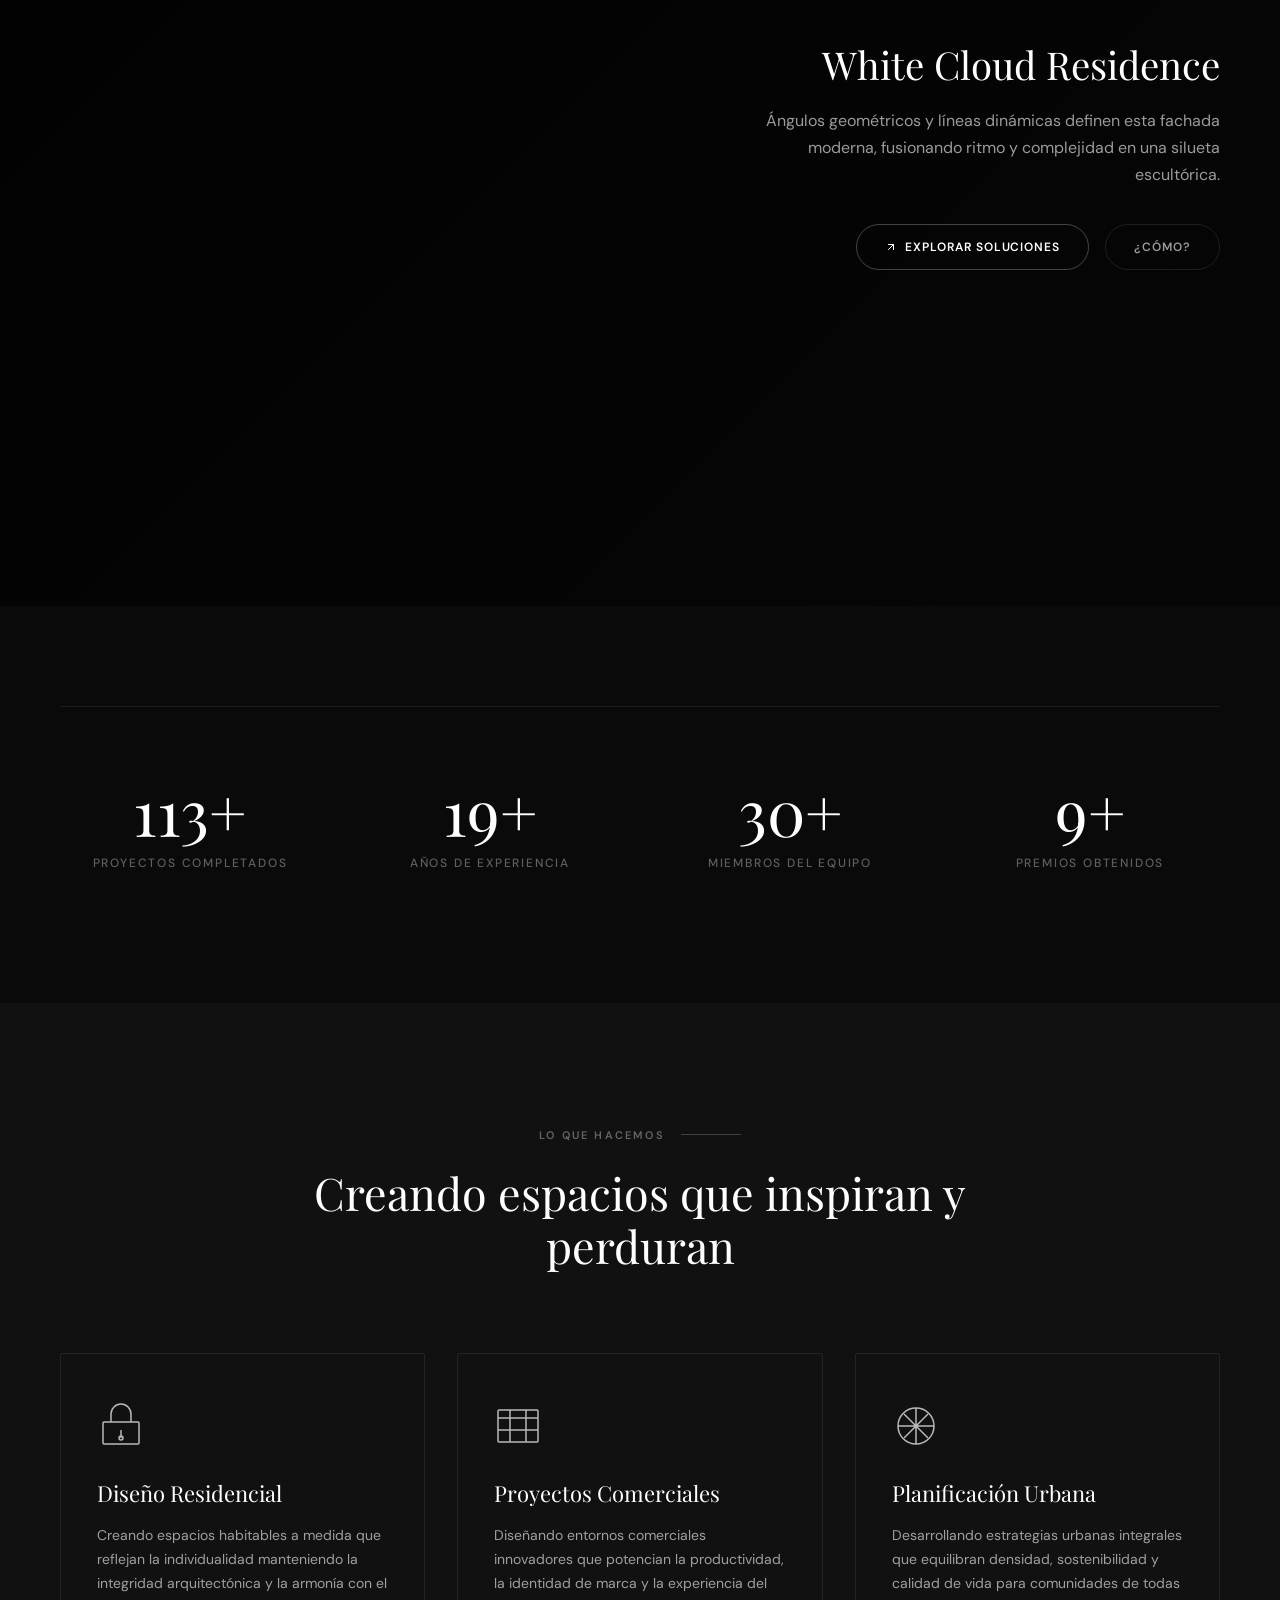
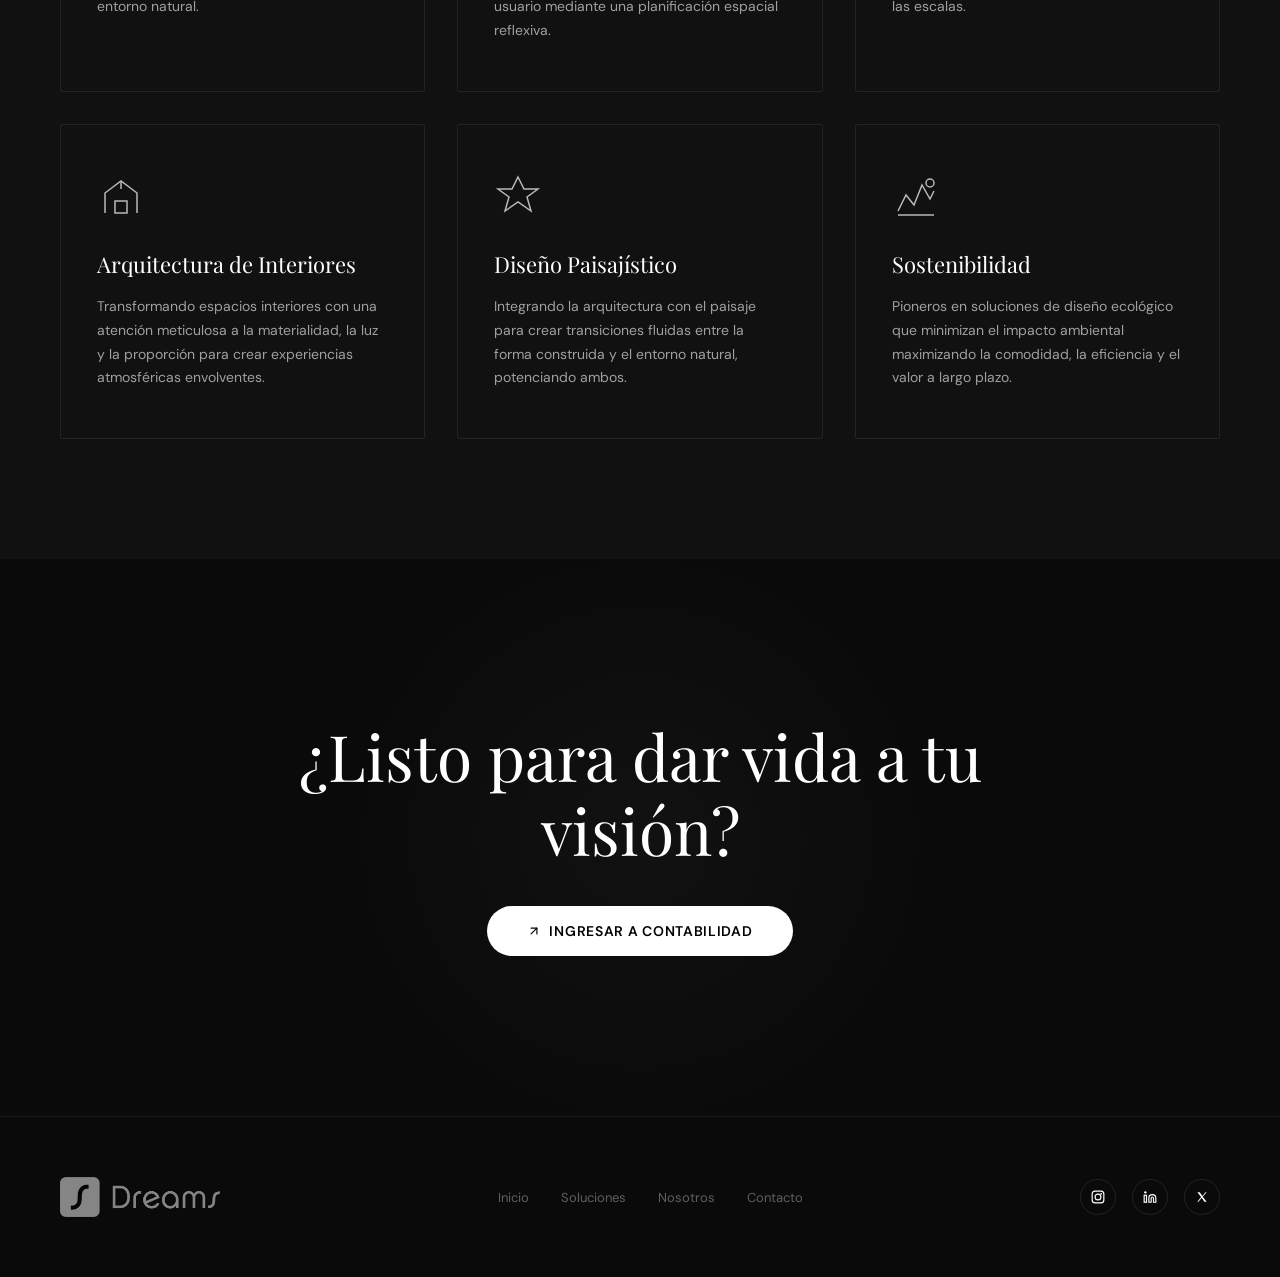
==== commit 447cb90a: "Add Dreams Page installable app support" ====
--- a/balance.html
+++ b/balance.html
@@ -7,7 +7,11 @@
     <link rel="preconnect" href="https://fonts.googleapis.com">
     <link rel="preconnect" href="https://fonts.gstatic.com" crossorigin>
     <link rel="icon" type="image/png" href="assets/img/favicon-dreams.png">
-    <link rel="apple-touch-icon" href="assets/img/favicon-dreams.png">
+    <link rel="apple-touch-icon" href="assets/img/pwa/apple-touch-icon.png">
+    <link rel="manifest" href="site.webmanifest">
+    <meta name="theme-color" content="#0b0a08">
+    <meta name="apple-mobile-web-app-capable" content="yes">
+    <meta name="apple-mobile-web-app-title" content="Dreams Page">
     <link href="https://fonts.googleapis.com/css2?family=DM+Sans:ital,opsz,wght@0,9..40,100..1000;1,9..40,100..1000&family=Playfair+Display:ital,wght@0,400..900;1,400..900&display=swap" rel="stylesheet">
     <link rel="stylesheet" href="assets/css/accounting.css?v=sidebar8">
 </head>
@@ -45,5 +49,6 @@
     <script src="assets/js/supabase-config.js"></script>
     <script src="assets/js/supabase-client.js"></script>
     <script src="assets/js/accounting.js?v=security1"></script>
+    <script src="assets/js/pwa.js?v=install1"></script>
 </body>
 </html>
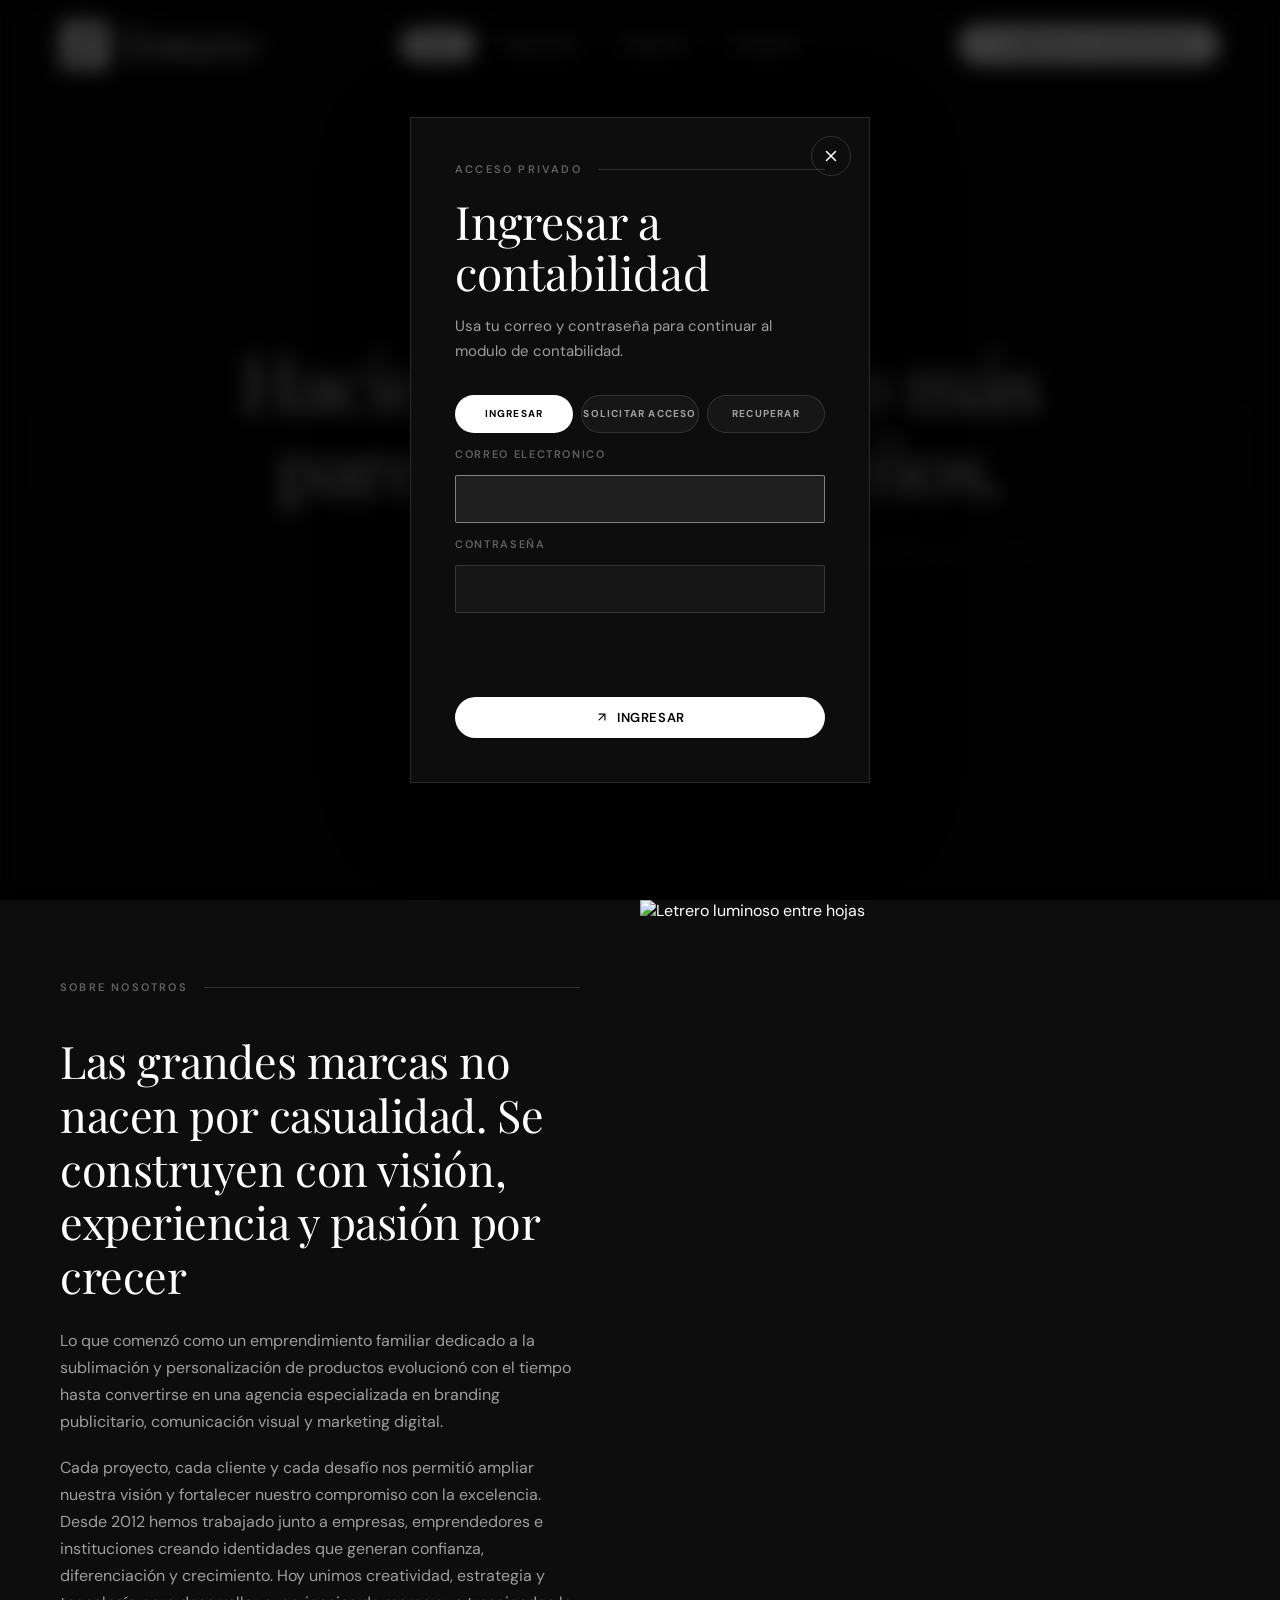
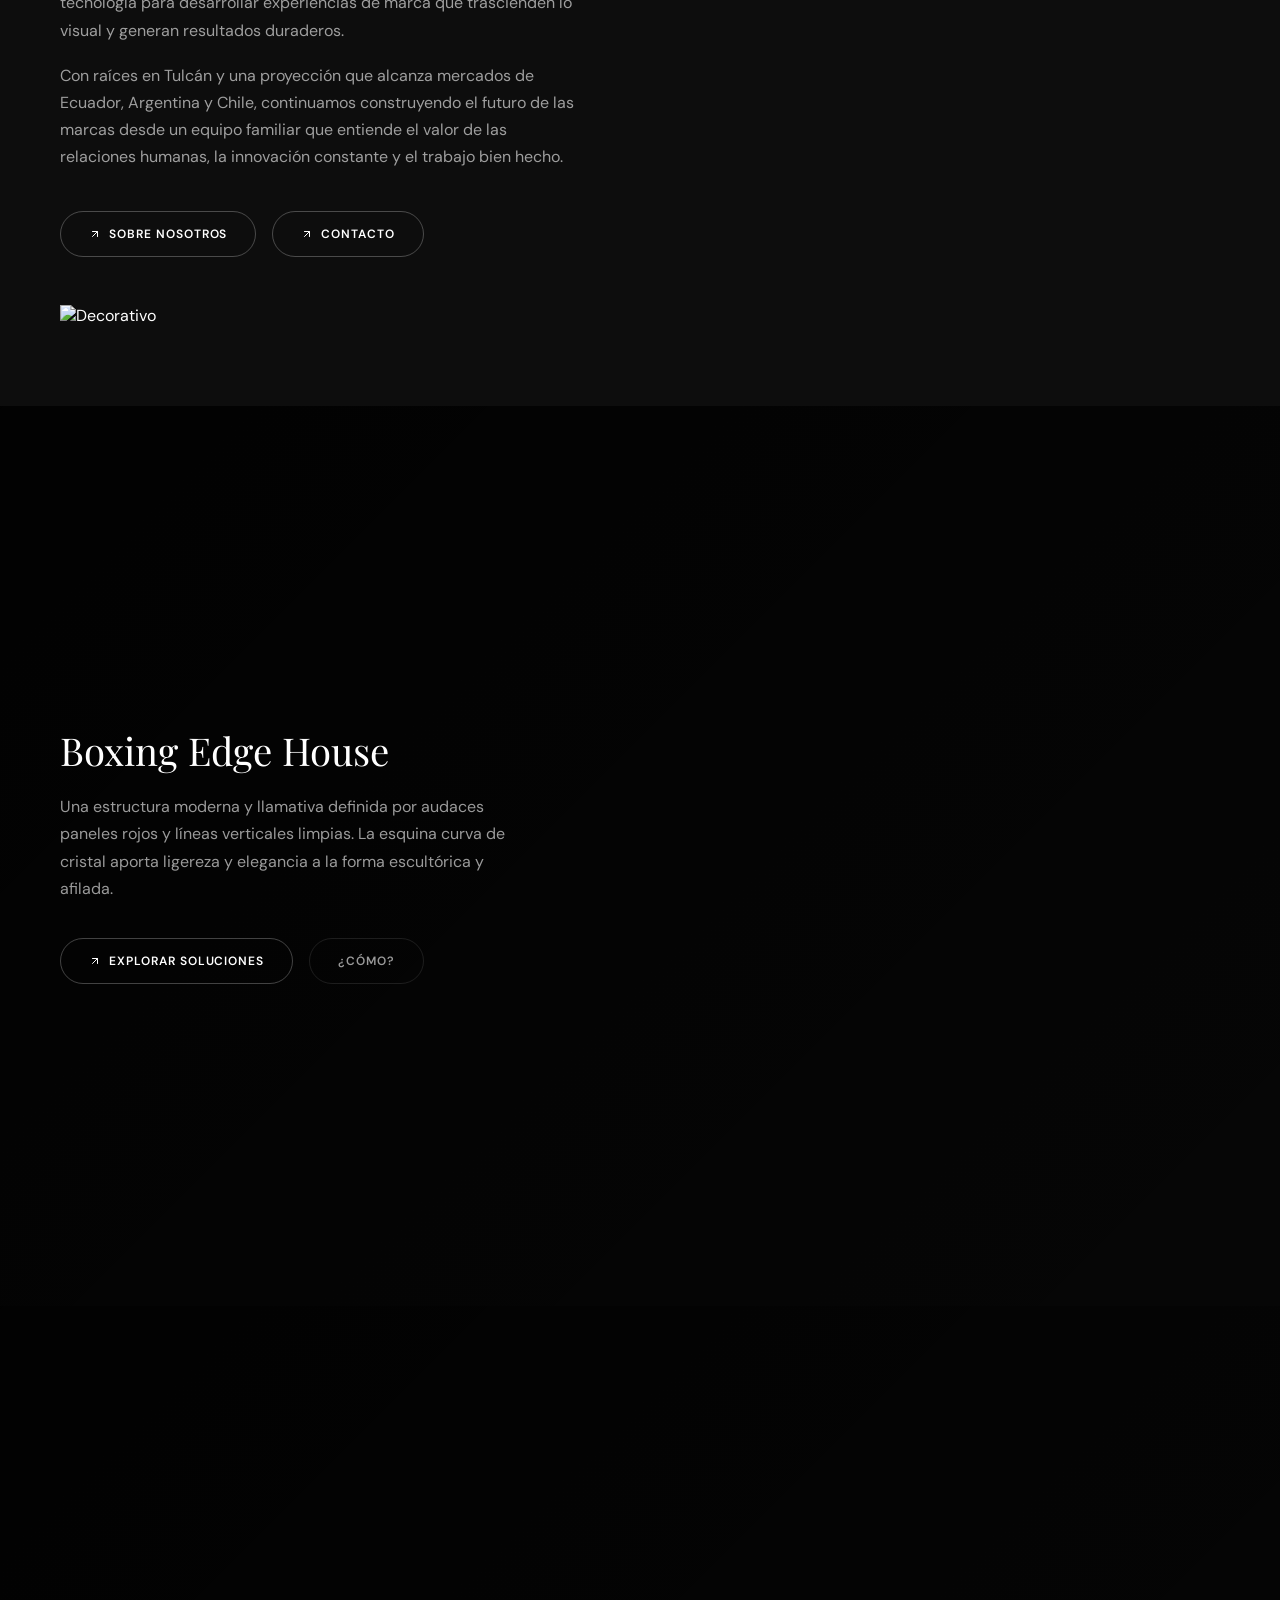
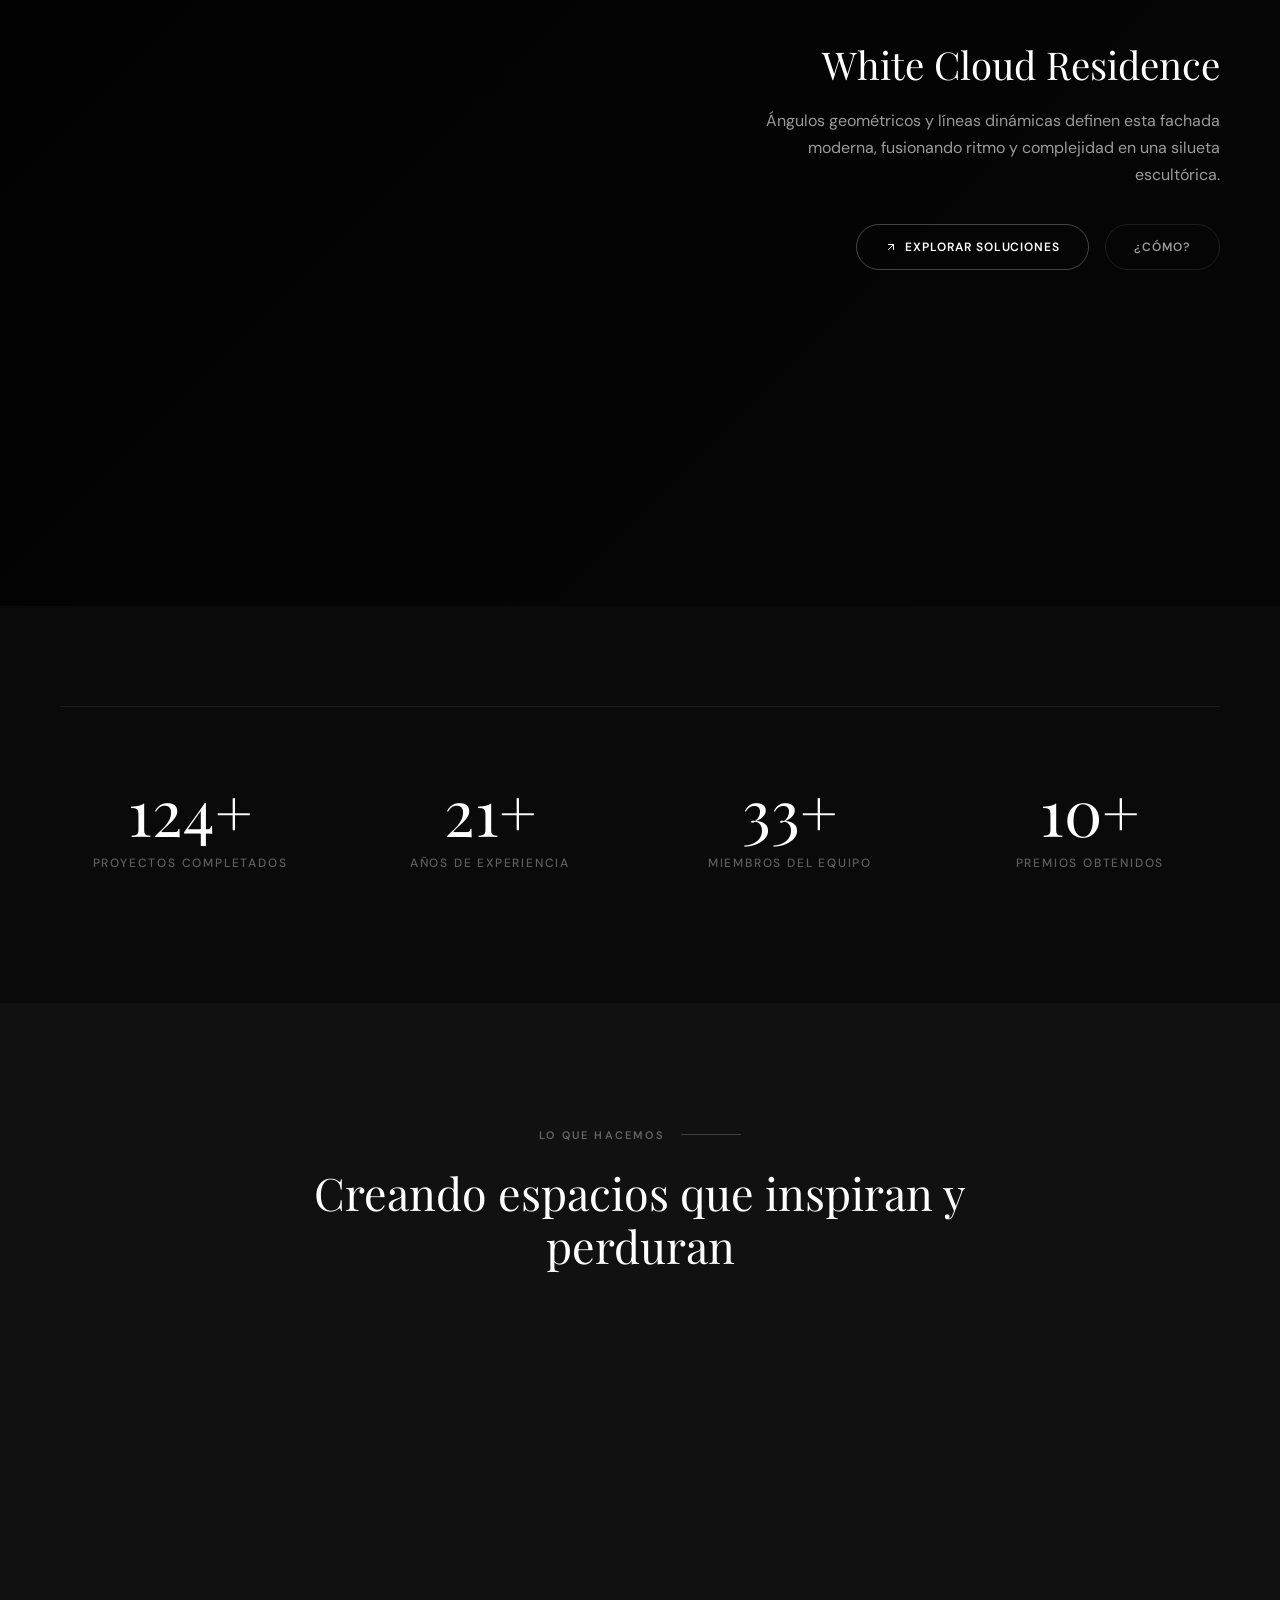
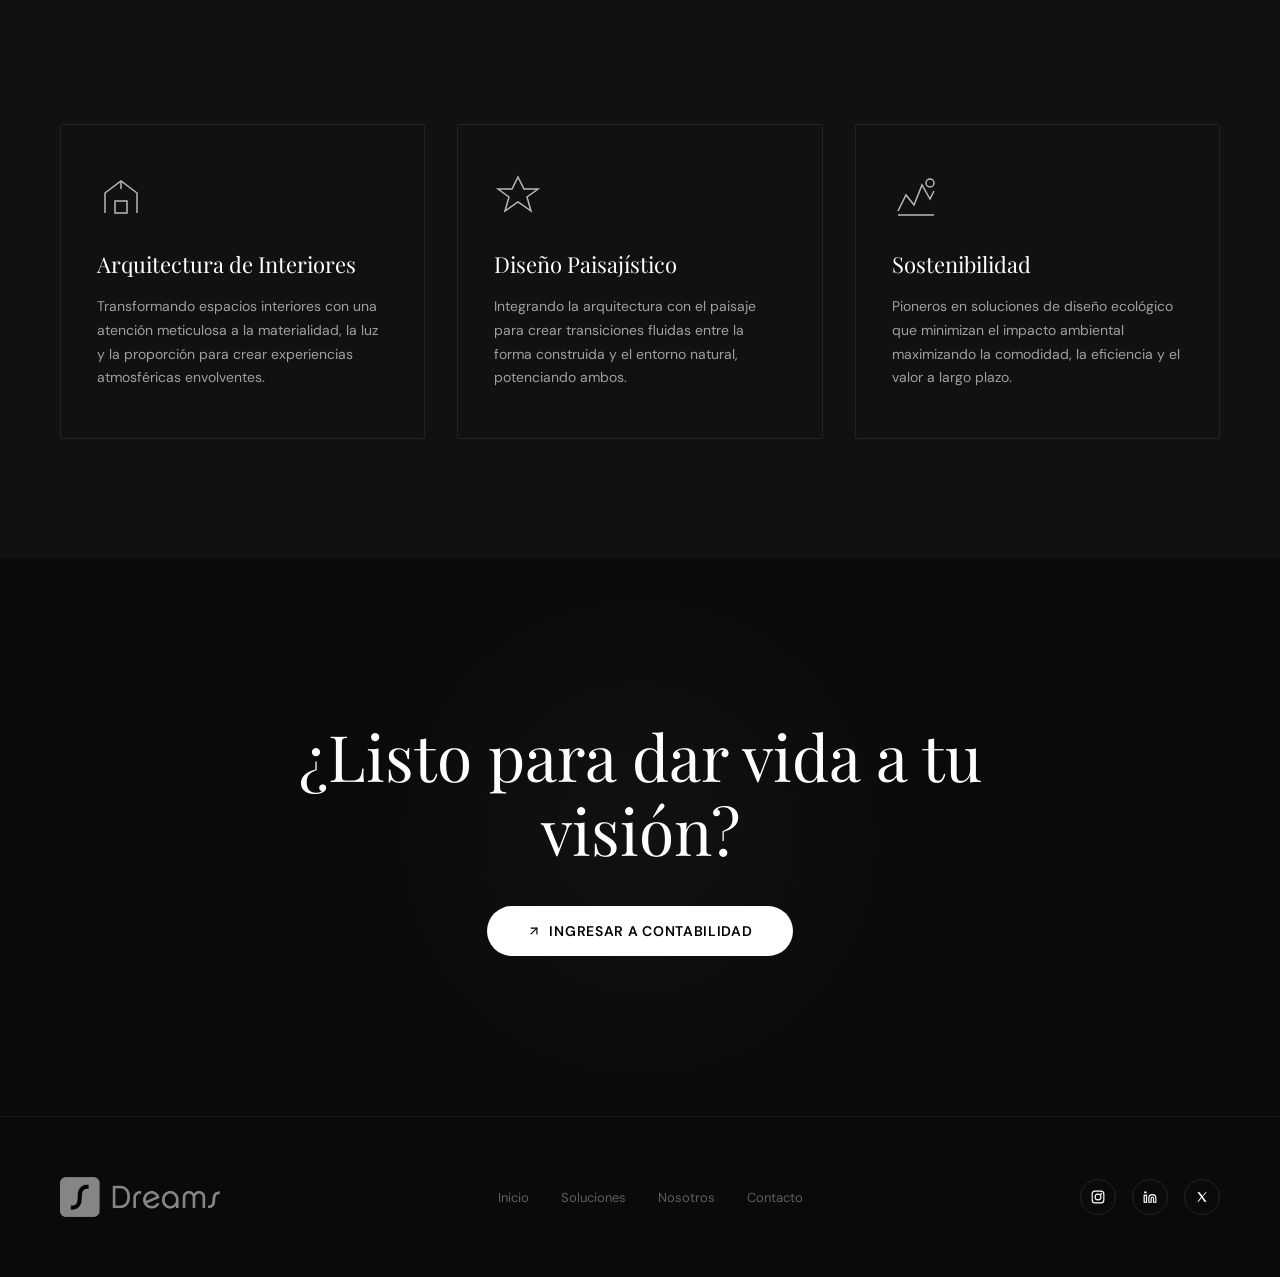
==== commit f8fc1b8e: "Fix accounting cloud persistence" ====
--- a/balance.html
+++ b/balance.html
@@ -13,7 +13,7 @@
     <meta name="apple-mobile-web-app-capable" content="yes">
     <meta name="apple-mobile-web-app-title" content="Dreams Page">
     <link href="https://fonts.googleapis.com/css2?family=DM+Sans:ital,opsz,wght@0,9..40,100..1000;1,9..40,100..1000&family=Playfair+Display:ital,wght@0,400..900;1,400..900&display=swap" rel="stylesheet">
-    <link rel="stylesheet" href="assets/css/accounting.css?v=sidebar8">
+    <link rel="stylesheet" href="assets/css/accounting.css?v=savefix1">
 </head>
 <body>
     <div class="app-shell">
@@ -48,7 +48,7 @@
     <script src="https://cdn.jsdelivr.net/npm/@supabase/supabase-js@2"></script>
     <script src="assets/js/supabase-config.js"></script>
     <script src="assets/js/supabase-client.js"></script>
-    <script src="assets/js/accounting.js?v=security1"></script>
+    <script src="assets/js/accounting.js?v=savefix1"></script>
     <script src="assets/js/pwa.js?v=install1"></script>
 </body>
 </html>
--- a/assets/css/accounting.css
+++ b/assets/css/accounting.css
@@ -1009,6 +1009,30 @@
     font-size: 14px;
 }
 
+.sync-status-message {
+    position: fixed;
+    right: 24px;
+    bottom: 24px;
+    z-index: 80;
+    max-width: min(320px, calc(100vw - 32px));
+    padding: 12px 16px;
+    border-radius: 999px;
+    background: #171717;
+    color: #ffffff;
+    box-shadow: 0 18px 45px rgba(0, 0, 0, 0.18);
+    font-size: 13px;
+    font-weight: 700;
+    opacity: 0;
+    transform: translateY(12px);
+    pointer-events: none;
+    transition: opacity 0.25s ease, transform 0.25s ease;
+}
+
+.sync-status-message.visible {
+    opacity: 1;
+    transform: translateY(0);
+}
+
 .quick-grid,
 .overview-grid {
     display: grid;
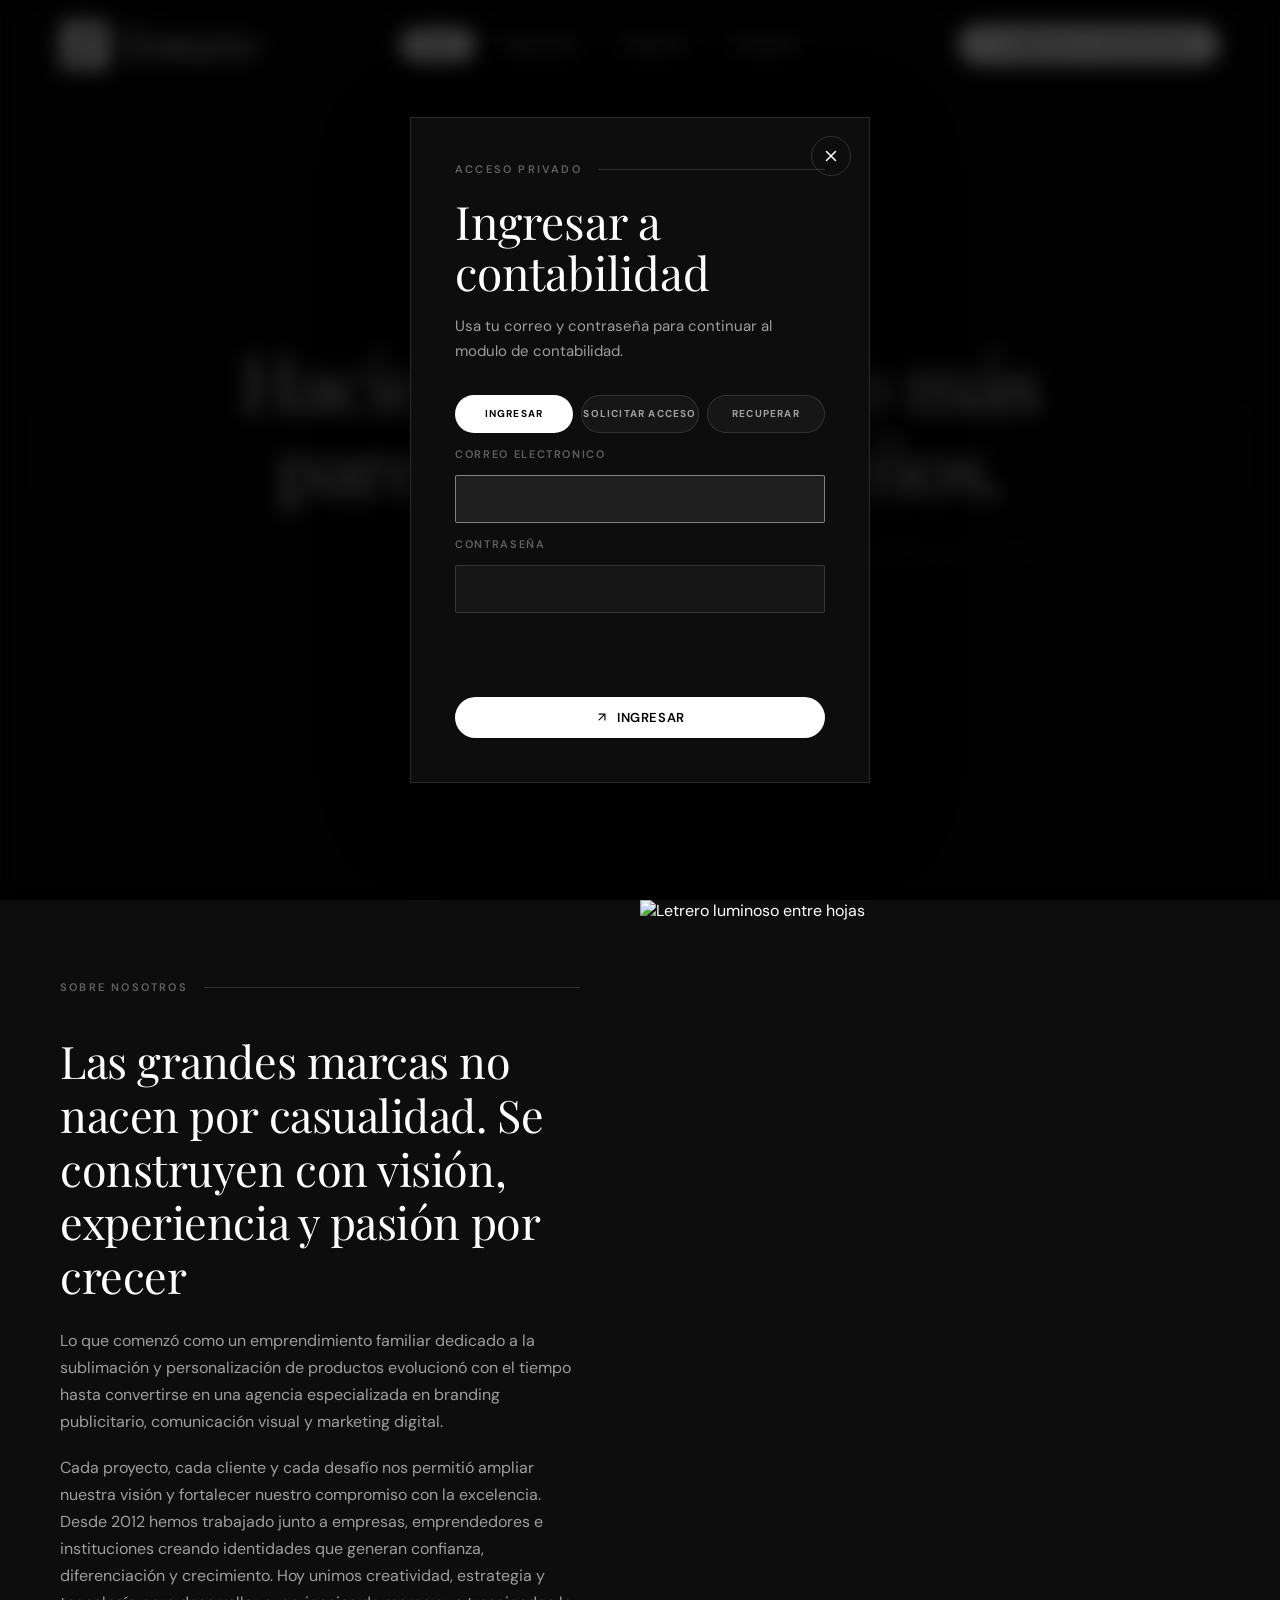
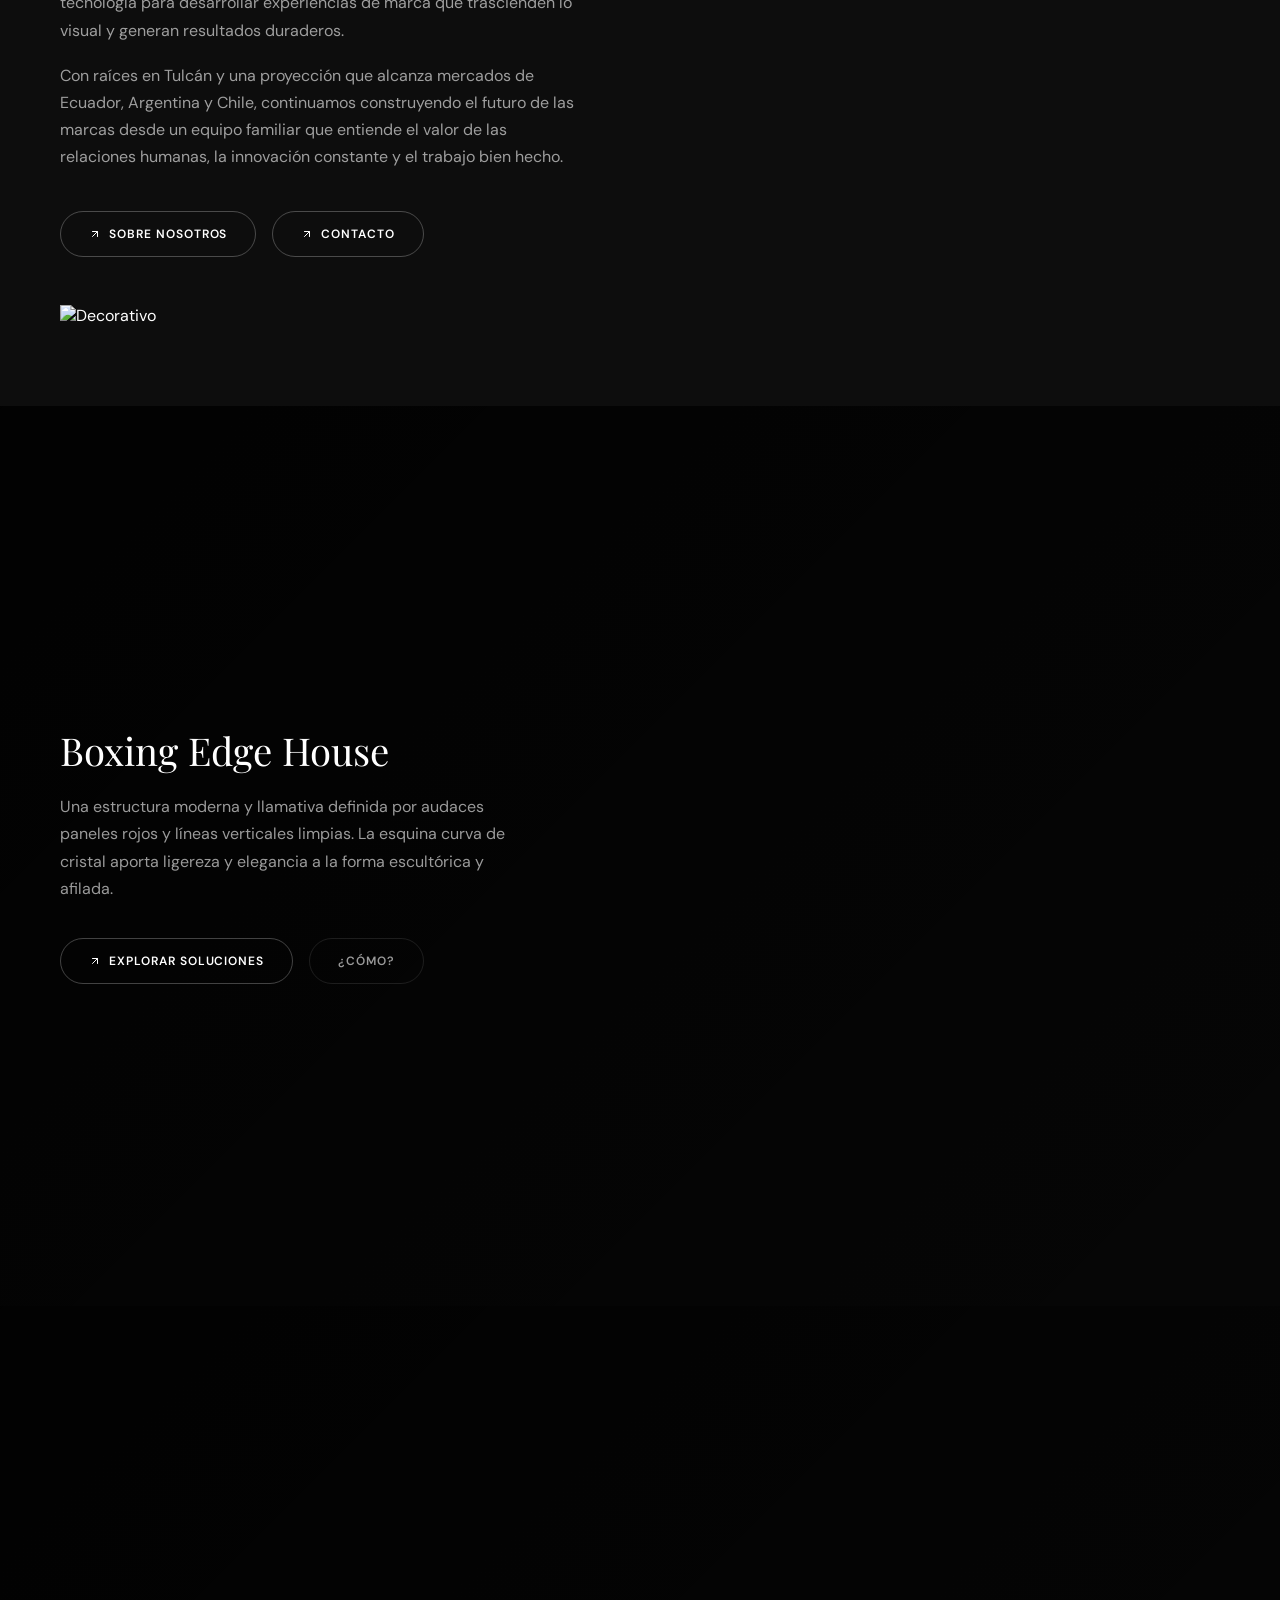
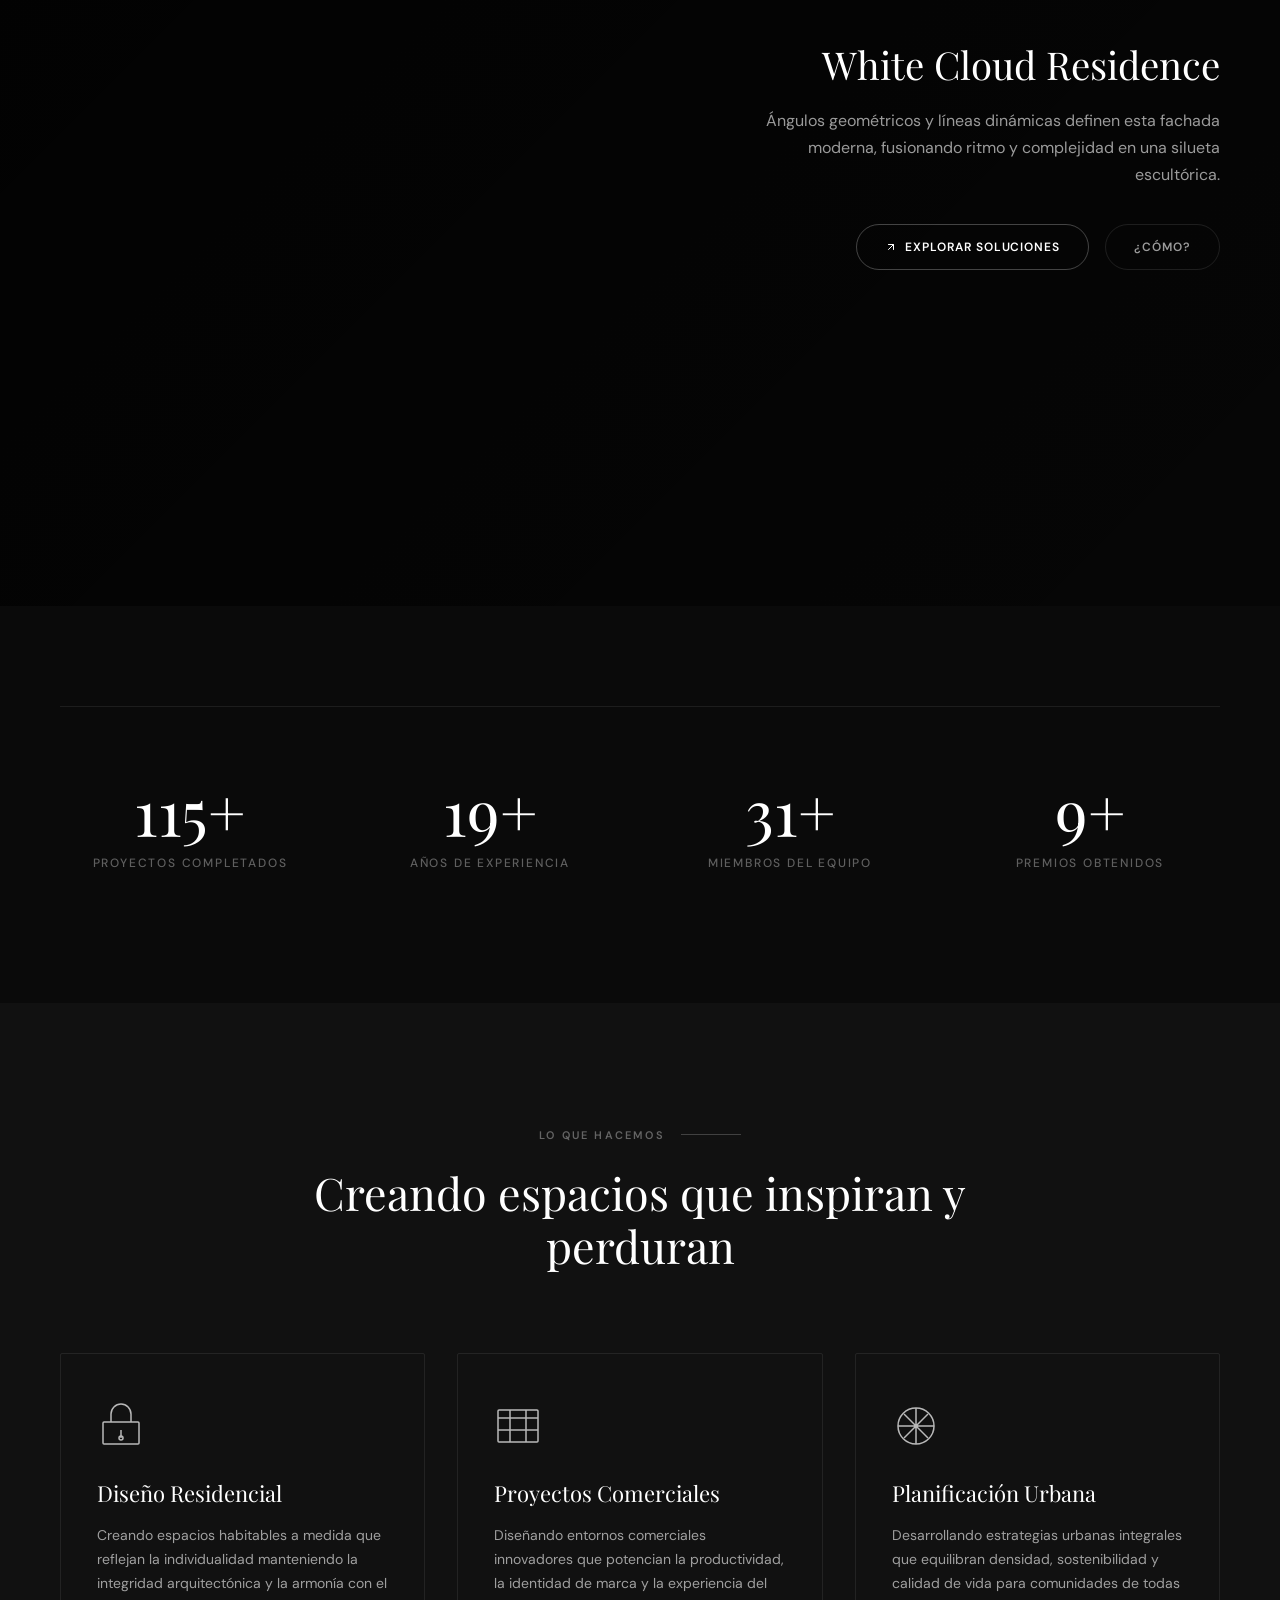
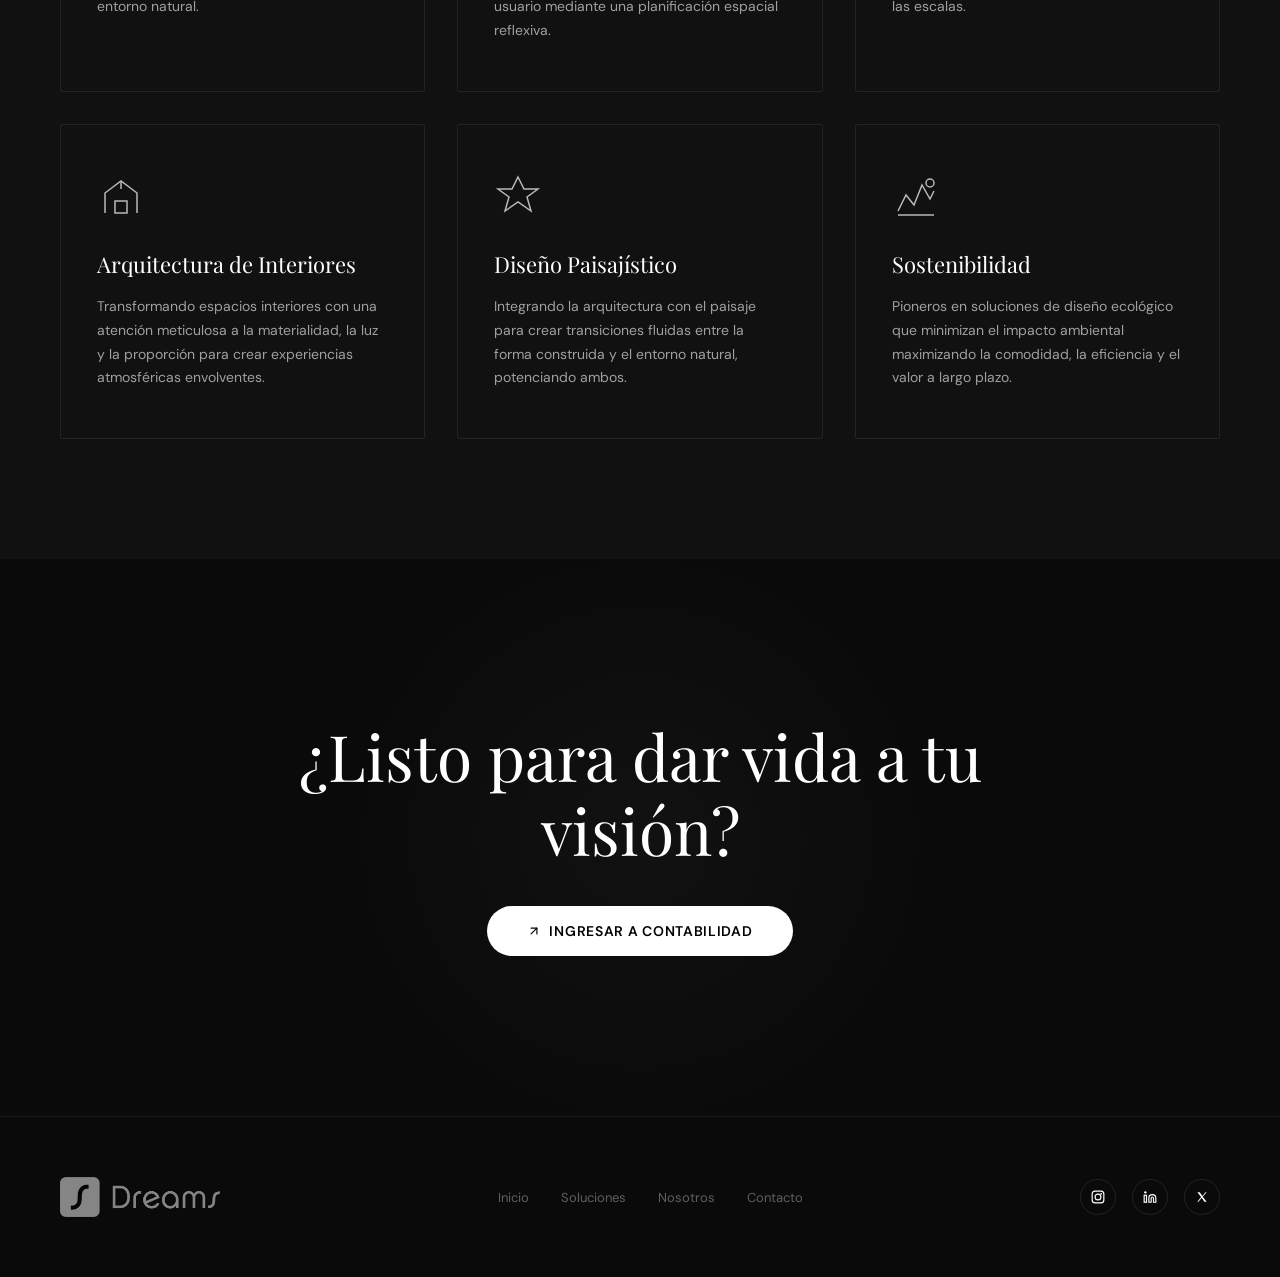
==== commit de646a04: "Reset accounting data to clean start" ====
--- a/balance.html
+++ b/balance.html
@@ -13,7 +13,7 @@
     <meta name="apple-mobile-web-app-capable" content="yes">
     <meta name="apple-mobile-web-app-title" content="Dreams Page">
     <link href="https://fonts.googleapis.com/css2?family=DM+Sans:ital,opsz,wght@0,9..40,100..1000;1,9..40,100..1000&family=Playfair+Display:ital,wght@0,400..900;1,400..900&display=swap" rel="stylesheet">
-    <link rel="stylesheet" href="assets/css/accounting.css?v=savefix1">
+    <link rel="stylesheet" href="assets/css/accounting.css?v=savefix2">
 </head>
 <body>
     <div class="app-shell">
@@ -48,7 +48,7 @@
     <script src="https://cdn.jsdelivr.net/npm/@supabase/supabase-js@2"></script>
     <script src="assets/js/supabase-config.js"></script>
     <script src="assets/js/supabase-client.js"></script>
-    <script src="assets/js/accounting.js?v=savefix1"></script>
+    <script src="assets/js/accounting.js?v=savefix2"></script>
     <script src="assets/js/pwa.js?v=install1"></script>
 </body>
 </html>
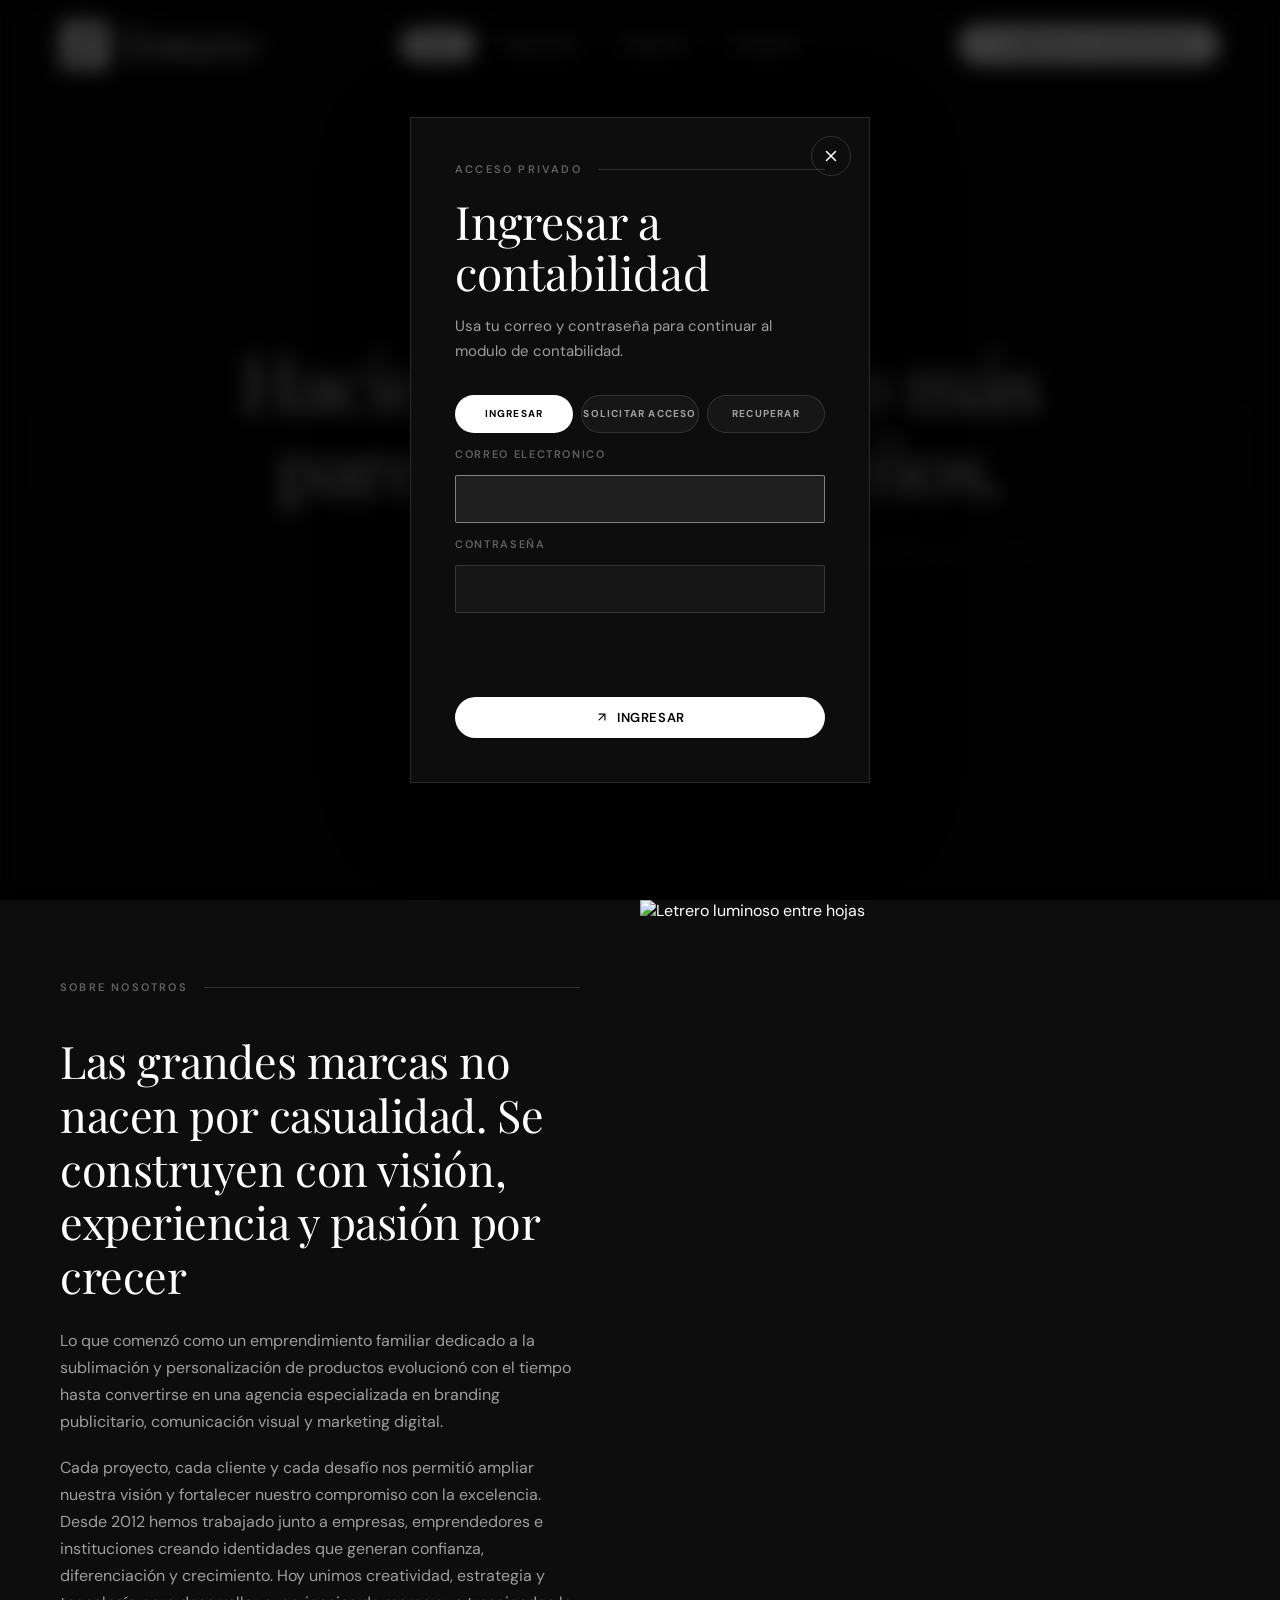
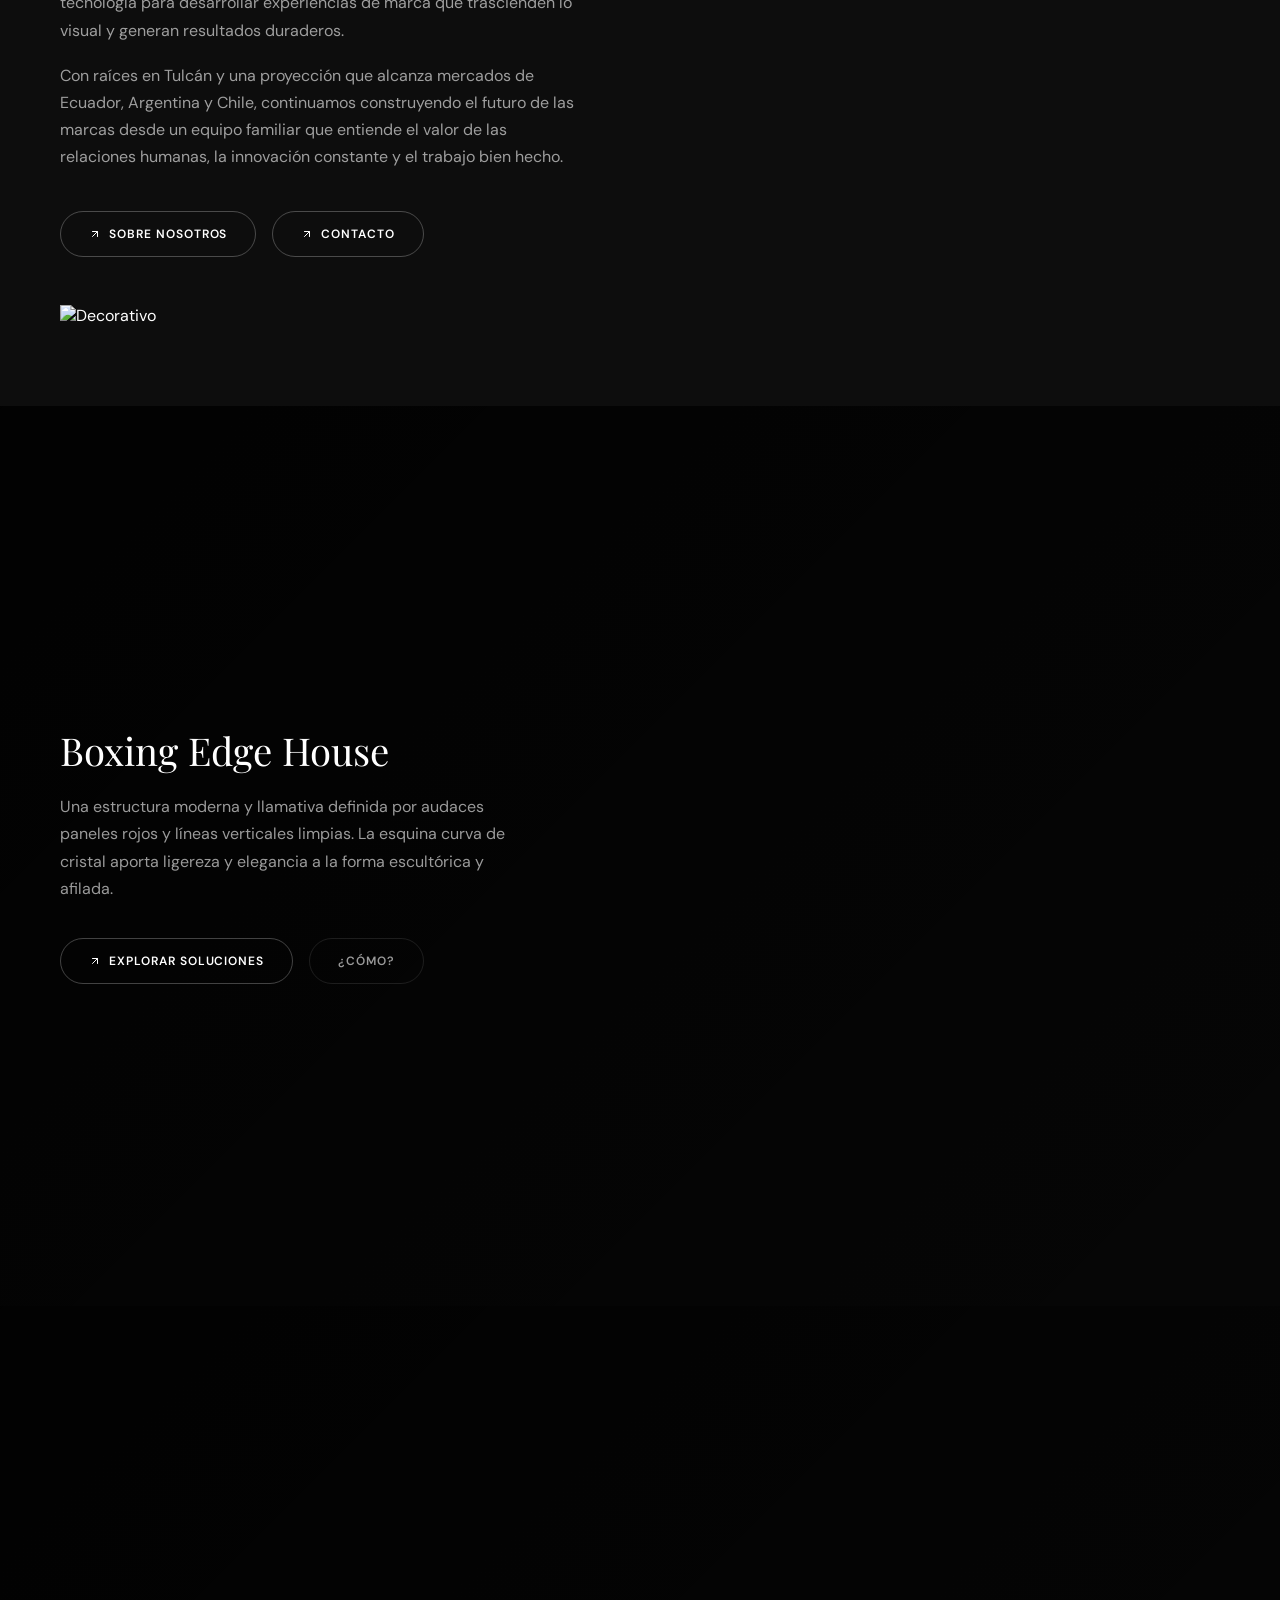
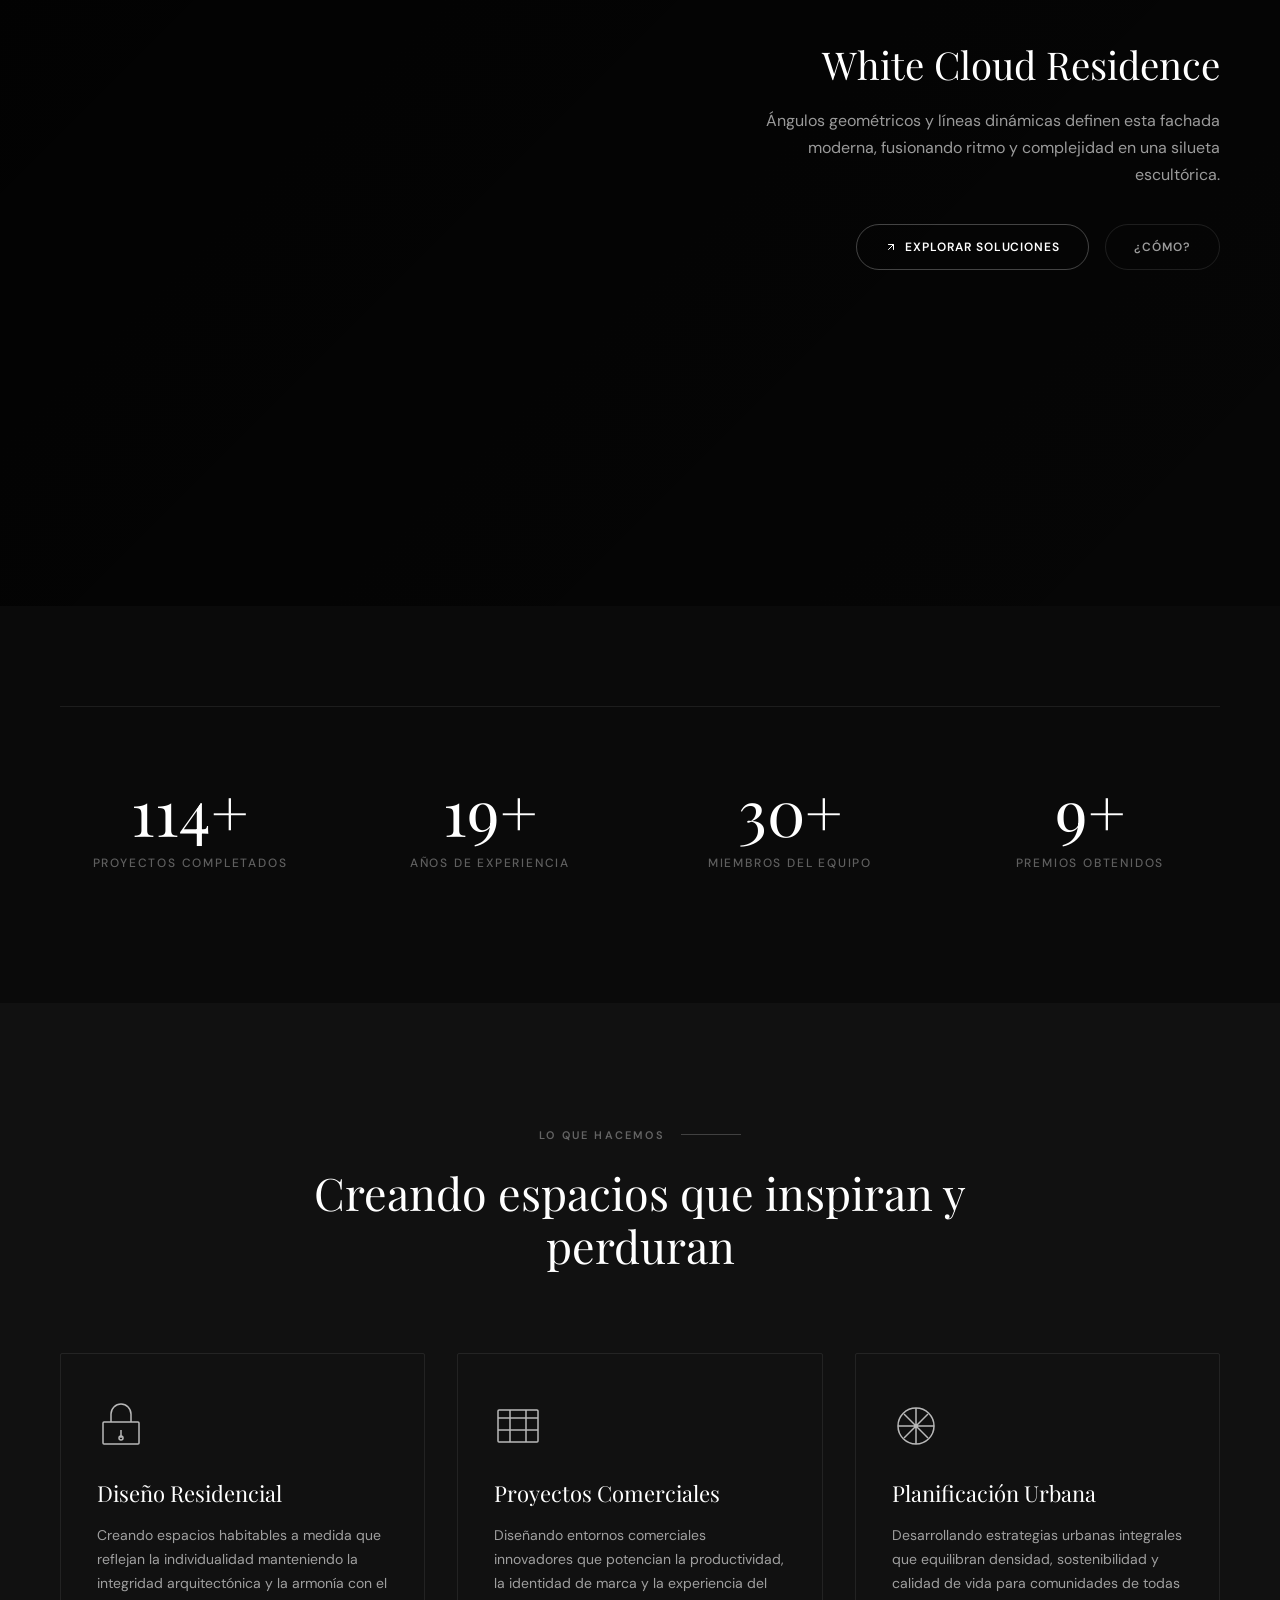
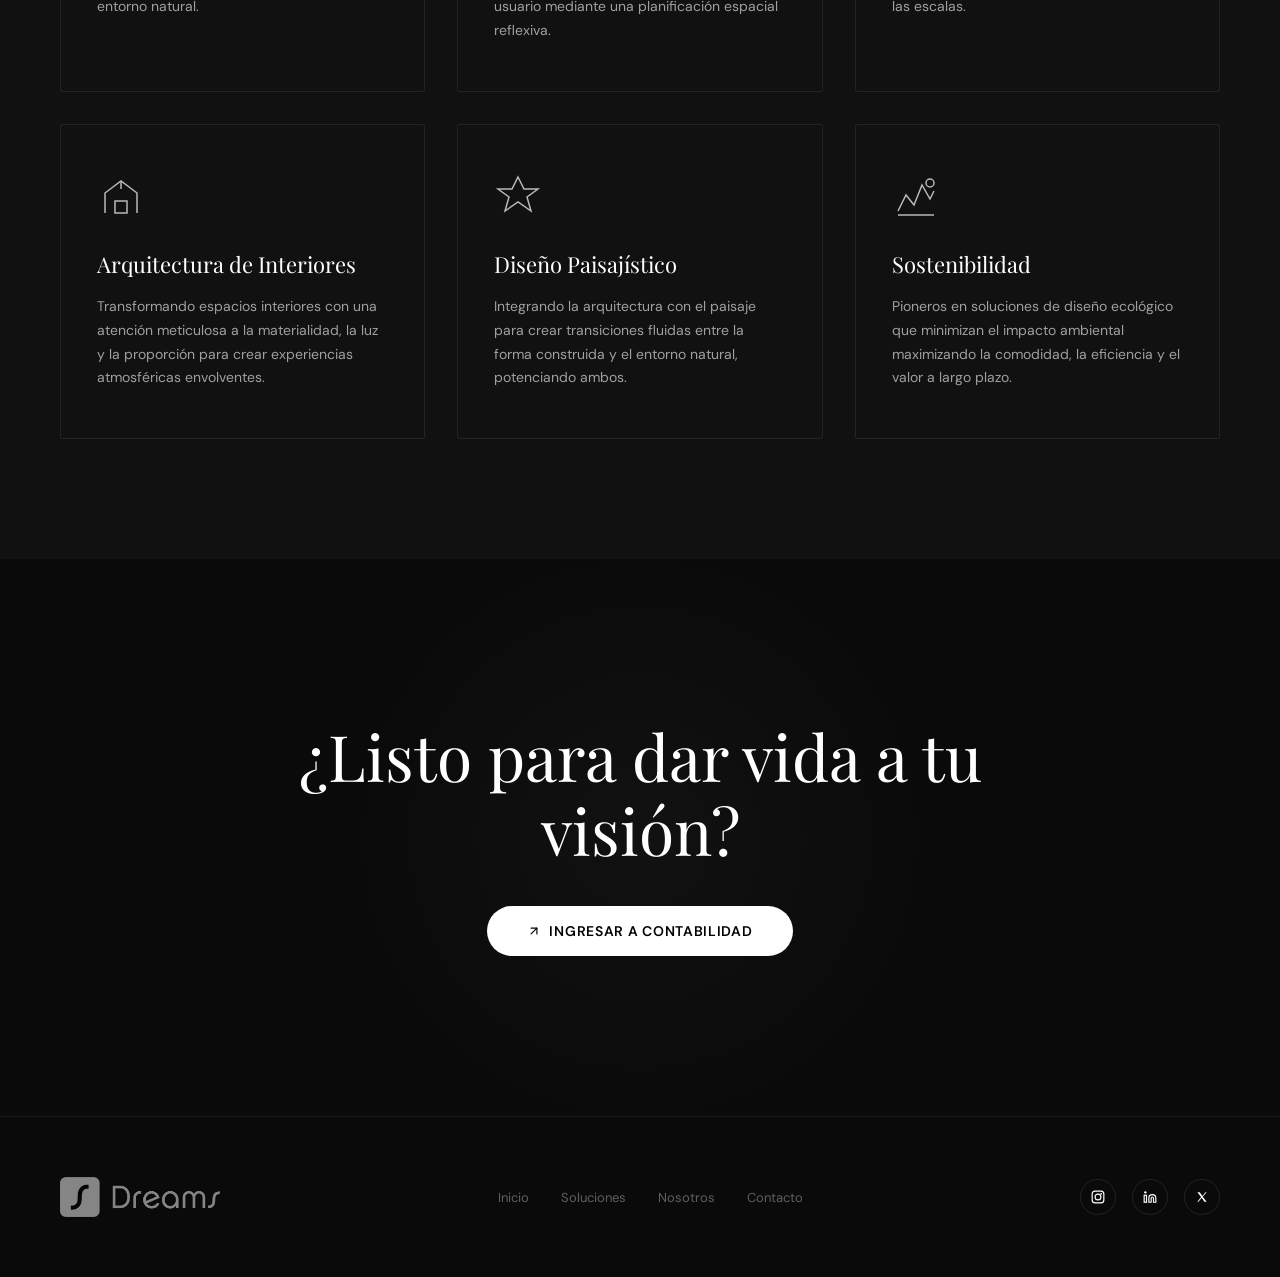
==== commit 2cc59c1d: "Force clean accounting start" ====
--- a/balance.html
+++ b/balance.html
@@ -13,7 +13,7 @@
     <meta name="apple-mobile-web-app-capable" content="yes">
     <meta name="apple-mobile-web-app-title" content="Dreams Page">
     <link href="https://fonts.googleapis.com/css2?family=DM+Sans:ital,opsz,wght@0,9..40,100..1000;1,9..40,100..1000&family=Playfair+Display:ital,wght@0,400..900;1,400..900&display=swap" rel="stylesheet">
-    <link rel="stylesheet" href="assets/css/accounting.css?v=savefix2">
+    <link rel="stylesheet" href="assets/css/accounting.css?v=savefix3">
 </head>
 <body>
     <div class="app-shell">
@@ -48,7 +48,7 @@
     <script src="https://cdn.jsdelivr.net/npm/@supabase/supabase-js@2"></script>
     <script src="assets/js/supabase-config.js"></script>
     <script src="assets/js/supabase-client.js"></script>
-    <script src="assets/js/accounting.js?v=savefix2"></script>
+    <script src="assets/js/accounting.js?v=savefix3"></script>
     <script src="assets/js/pwa.js?v=install1"></script>
 </body>
 </html>
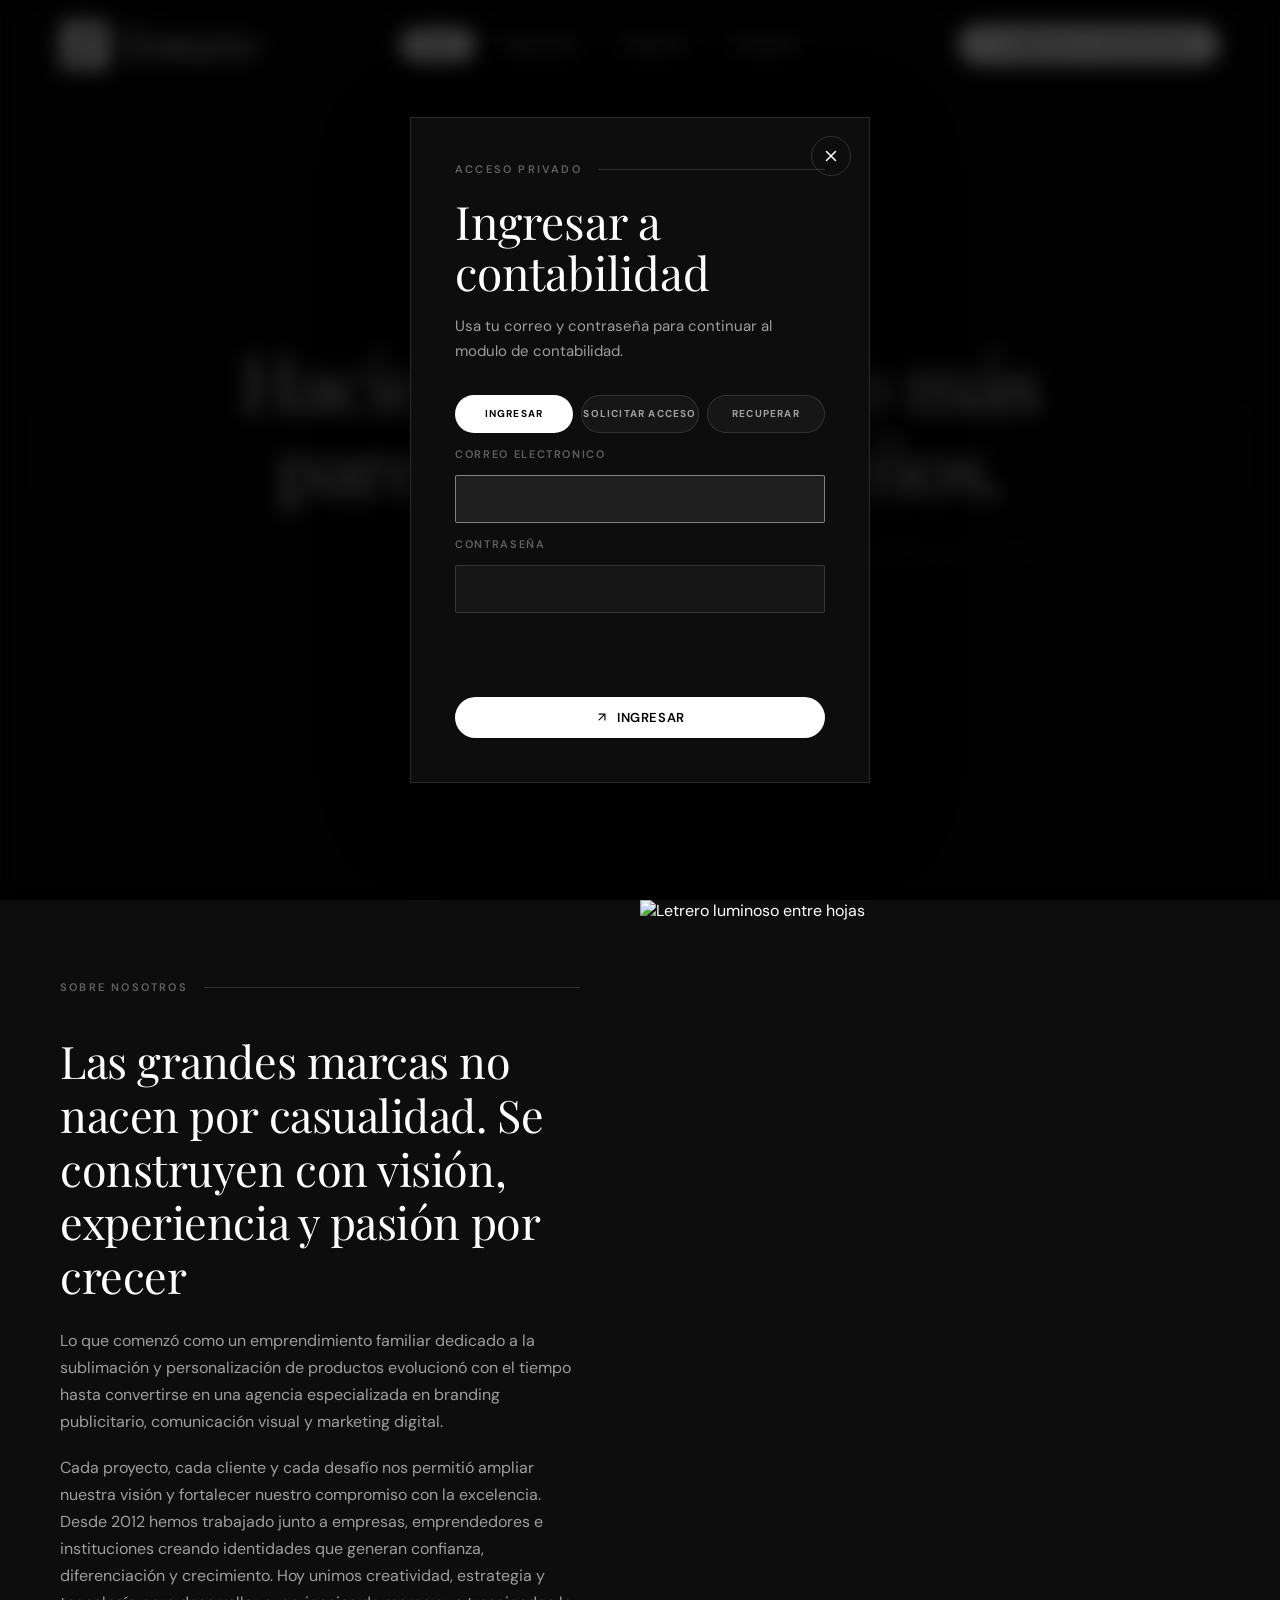
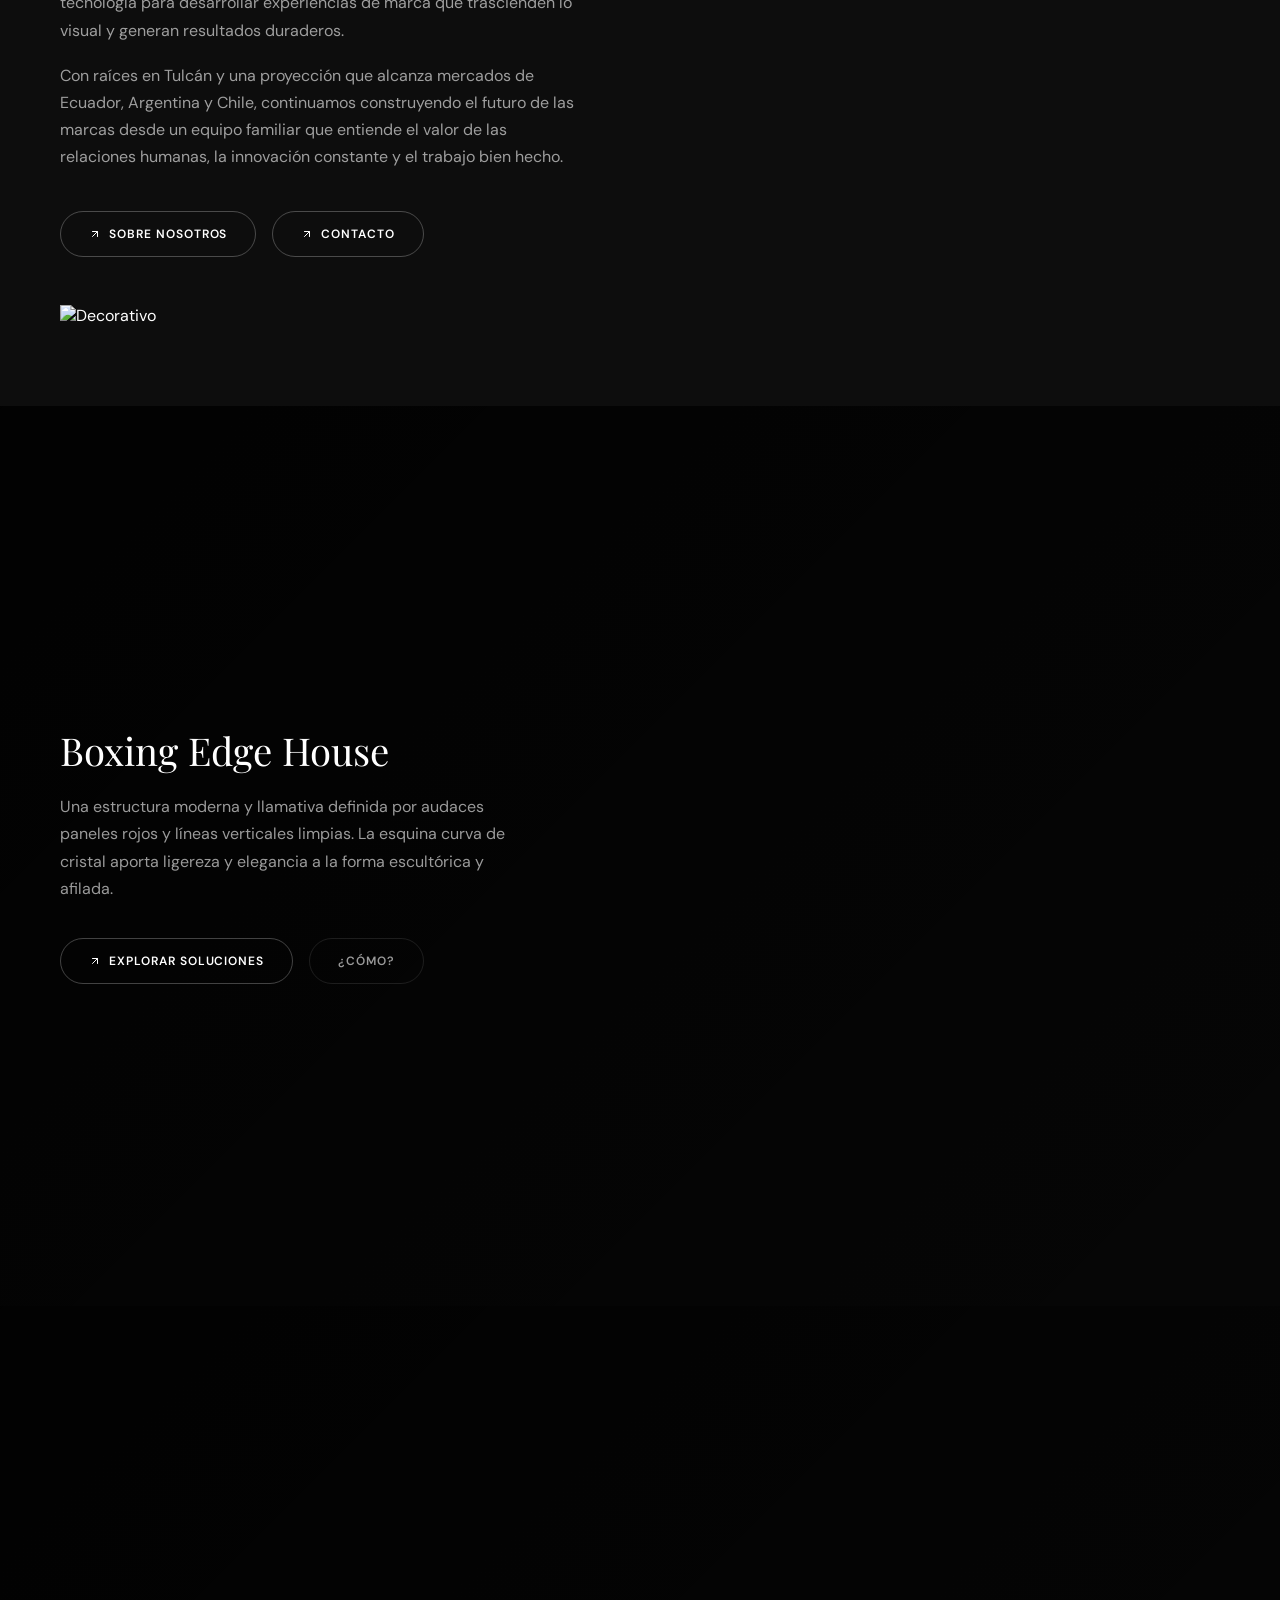
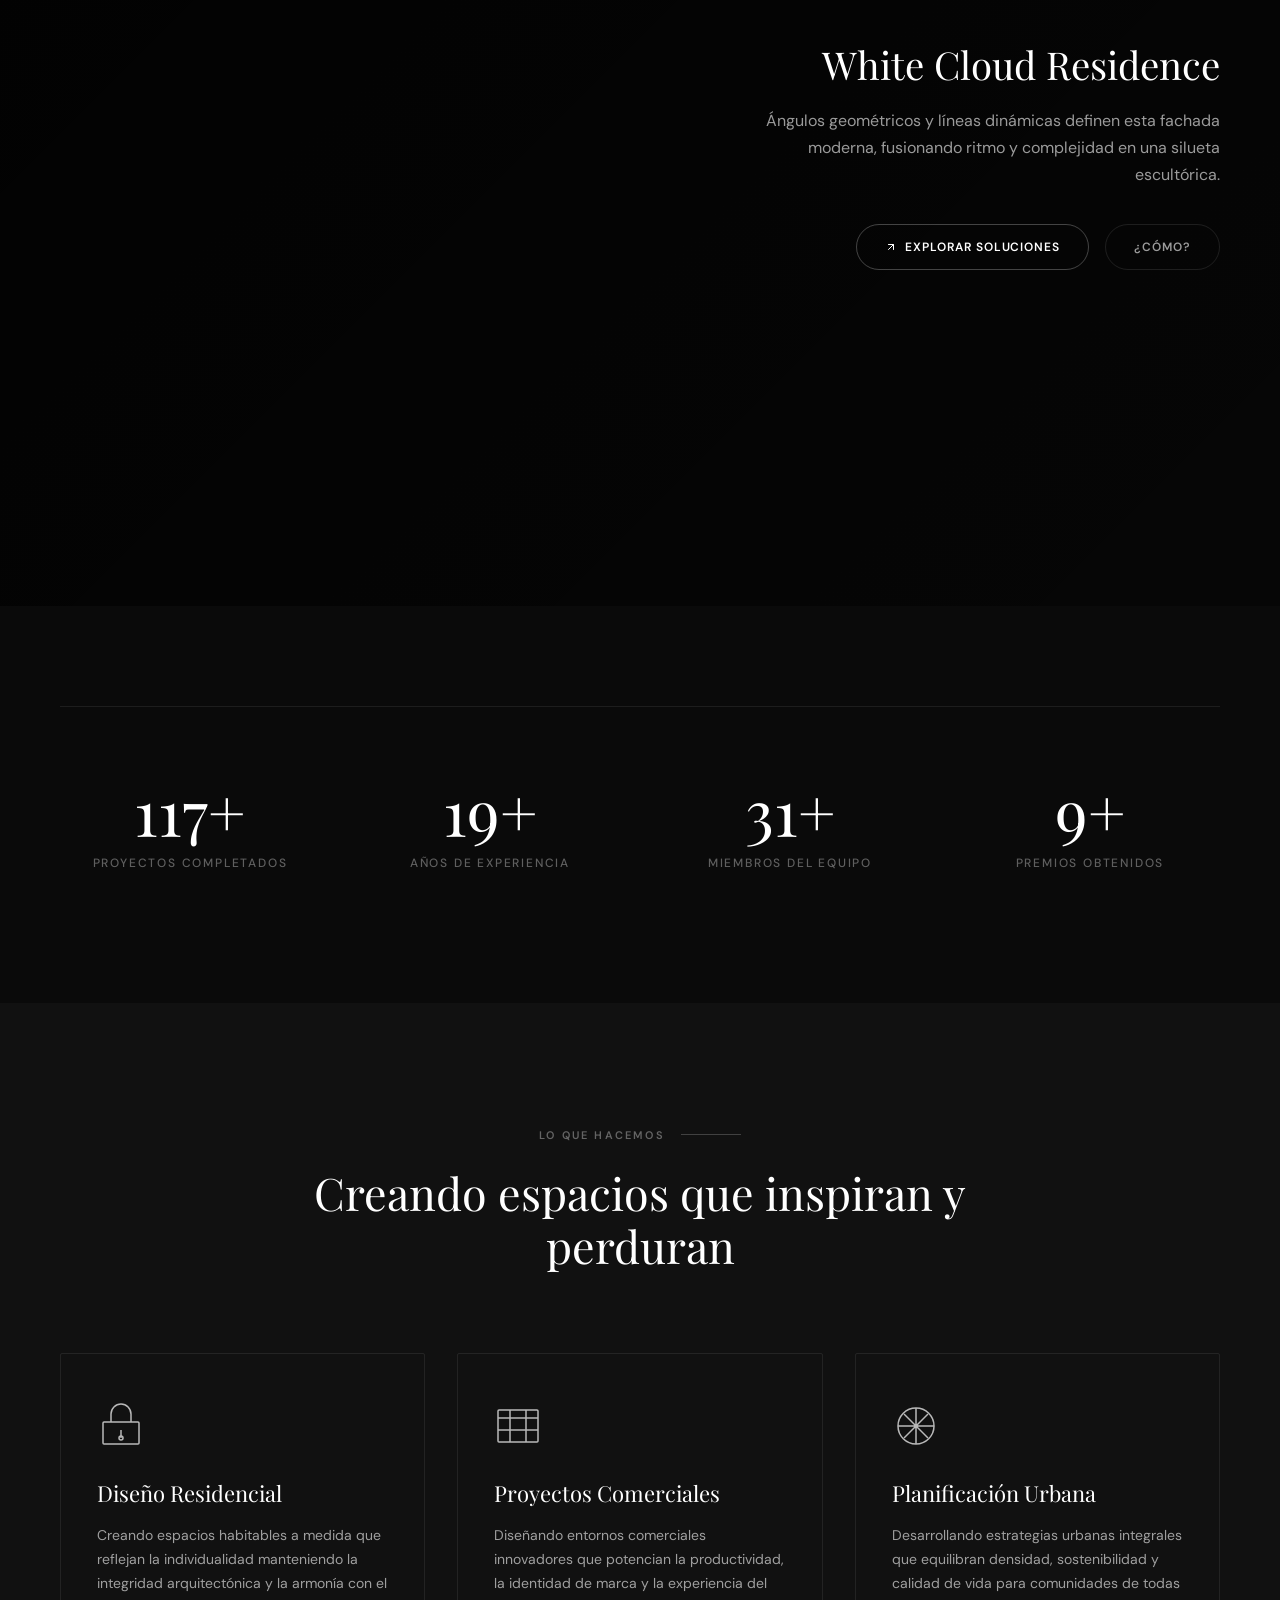
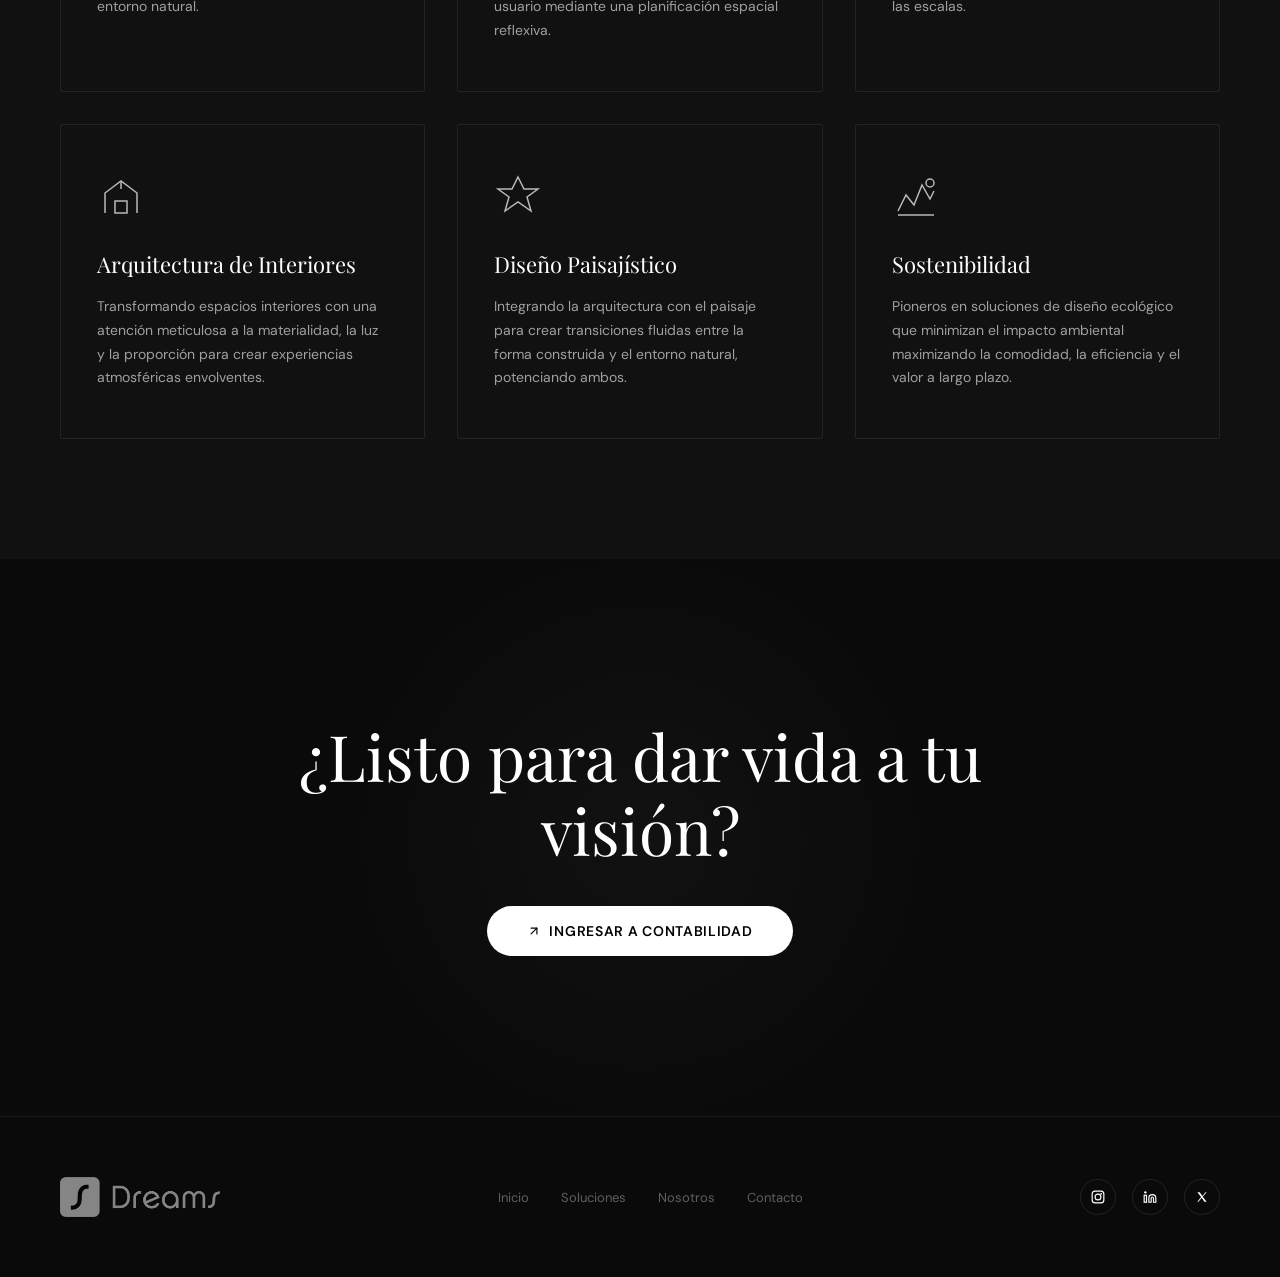
==== commit 76a80cb0: "Prevent stale accounting data restore" ====
--- a/balance.html
+++ b/balance.html
@@ -13,7 +13,7 @@
     <meta name="apple-mobile-web-app-capable" content="yes">
     <meta name="apple-mobile-web-app-title" content="Dreams Page">
     <link href="https://fonts.googleapis.com/css2?family=DM+Sans:ital,opsz,wght@0,9..40,100..1000;1,9..40,100..1000&family=Playfair+Display:ital,wght@0,400..900;1,400..900&display=swap" rel="stylesheet">
-    <link rel="stylesheet" href="assets/css/accounting.css?v=savefix3">
+    <link rel="stylesheet" href="assets/css/accounting.css?v=savefix4">
 </head>
 <body>
     <div class="app-shell">
@@ -48,7 +48,7 @@
     <script src="https://cdn.jsdelivr.net/npm/@supabase/supabase-js@2"></script>
     <script src="assets/js/supabase-config.js"></script>
     <script src="assets/js/supabase-client.js"></script>
-    <script src="assets/js/accounting.js?v=savefix3"></script>
+    <script src="assets/js/accounting.js?v=savefix4"></script>
     <script src="assets/js/pwa.js?v=install1"></script>
 </body>
 </html>
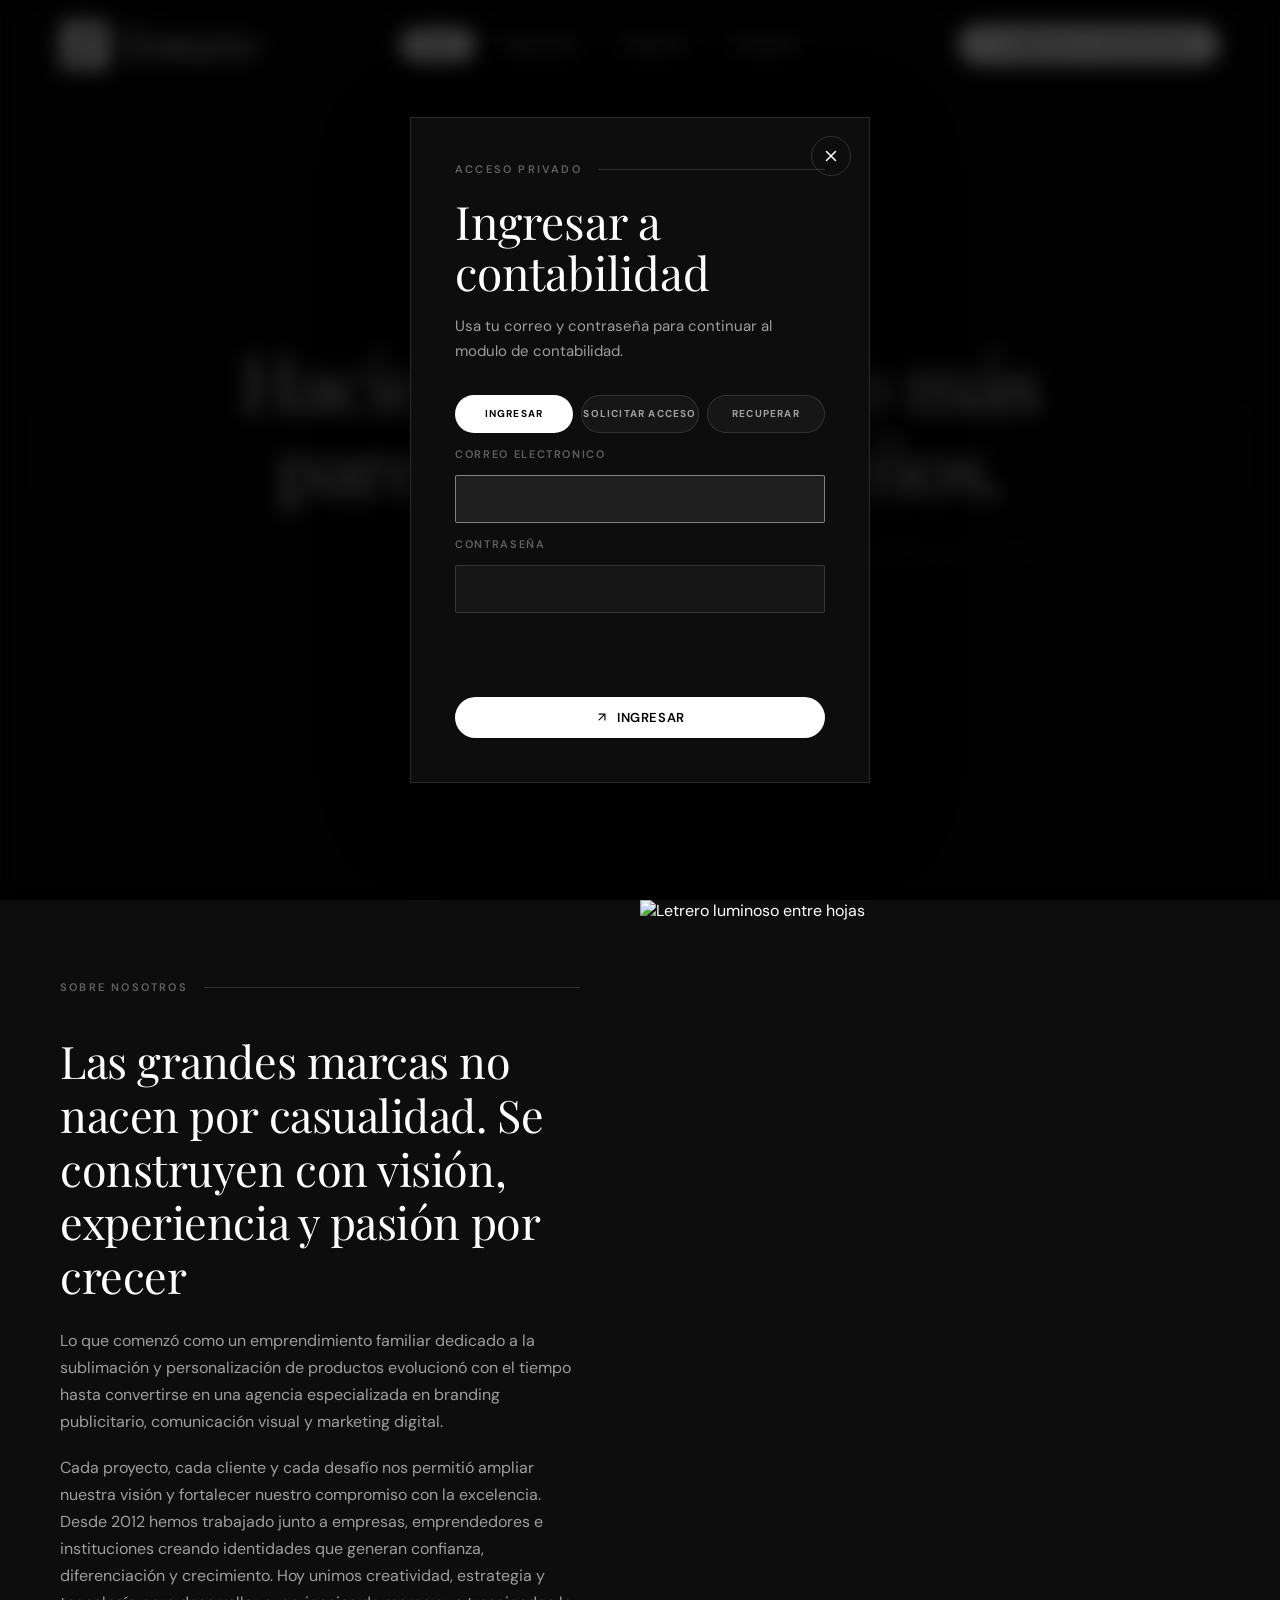
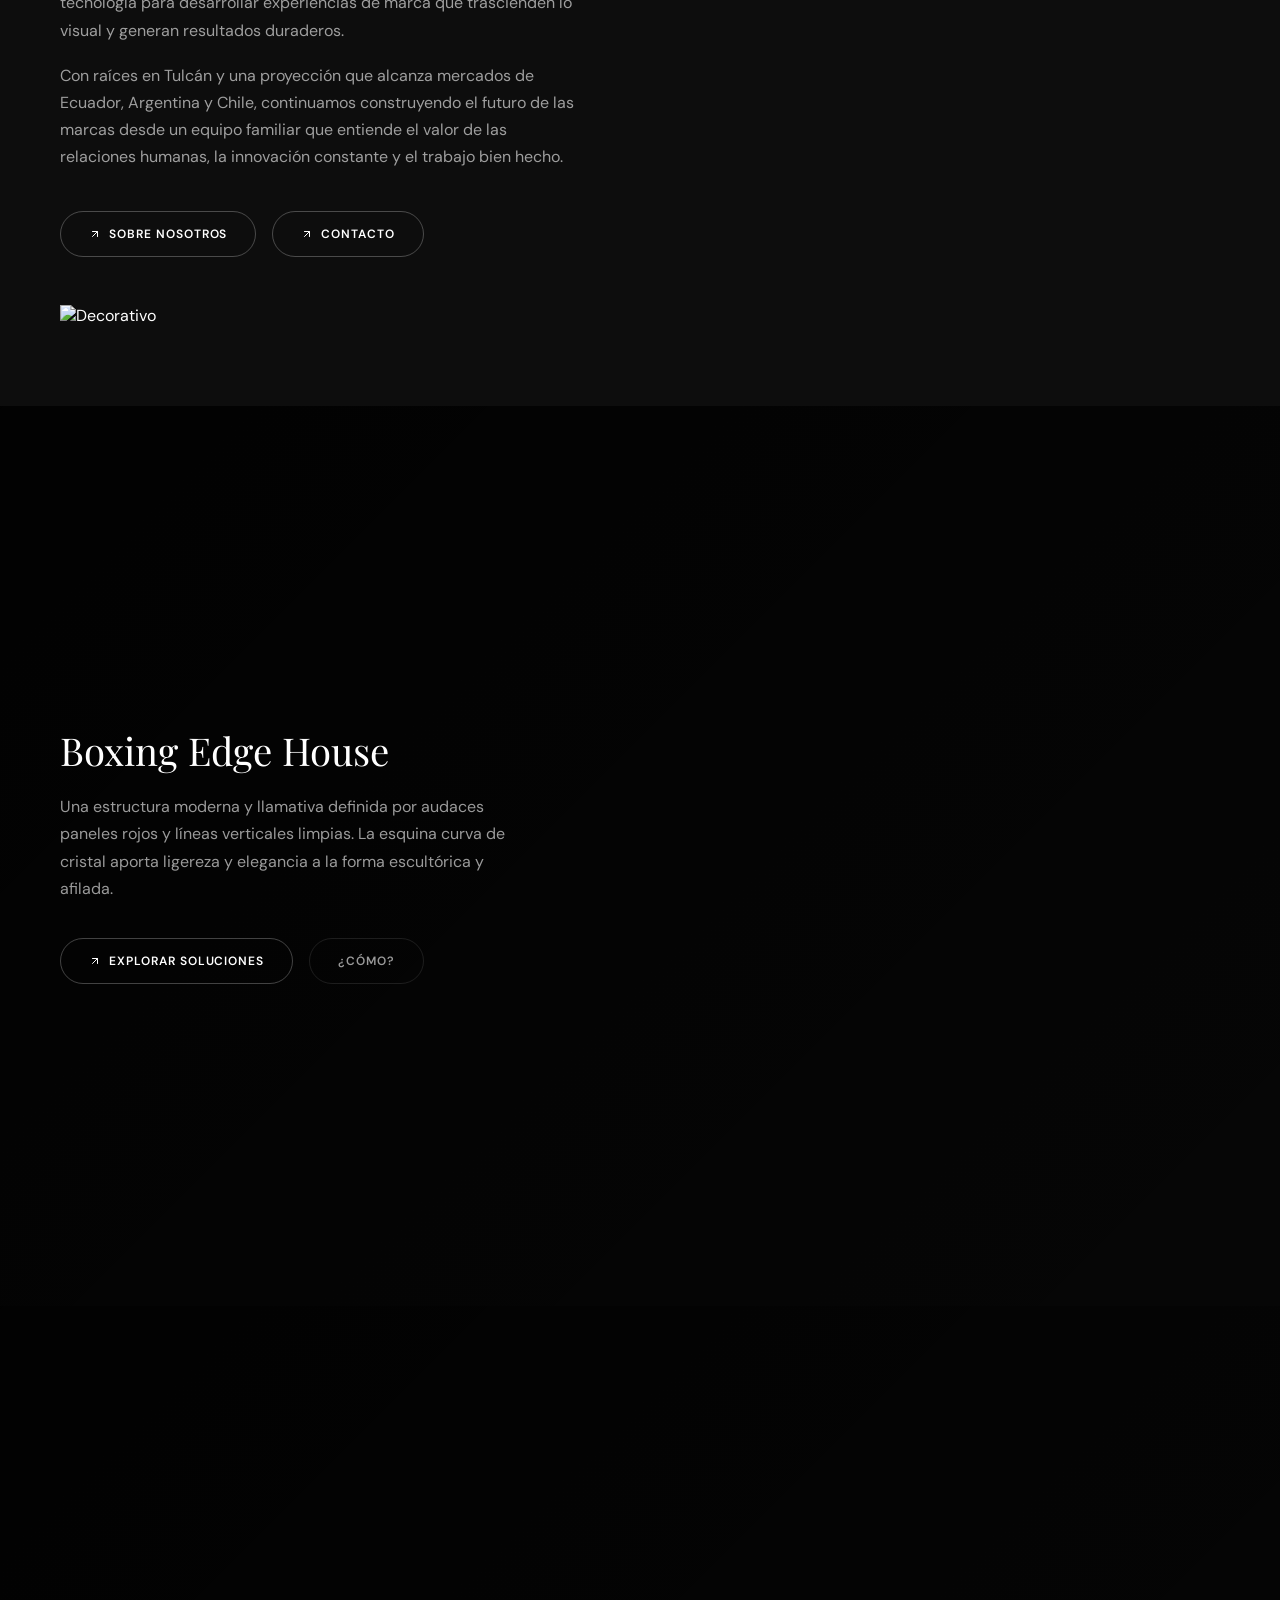
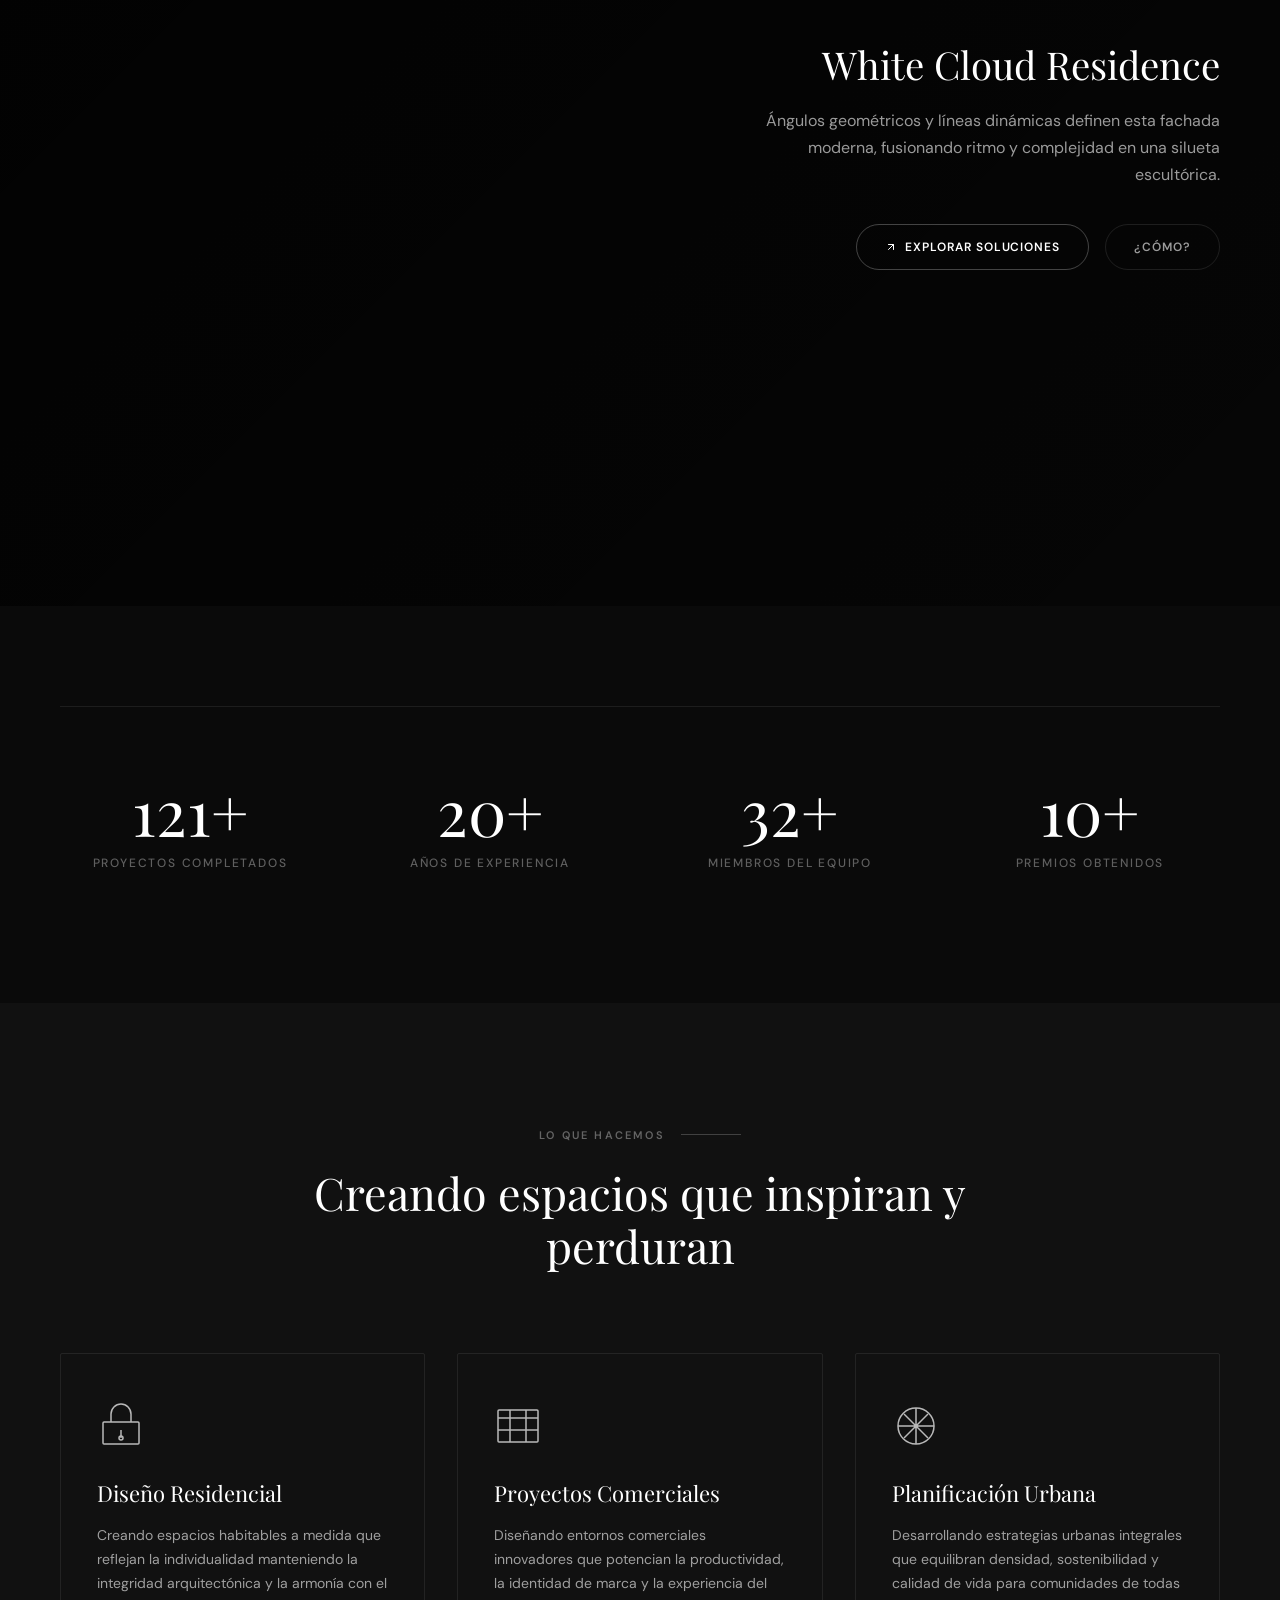
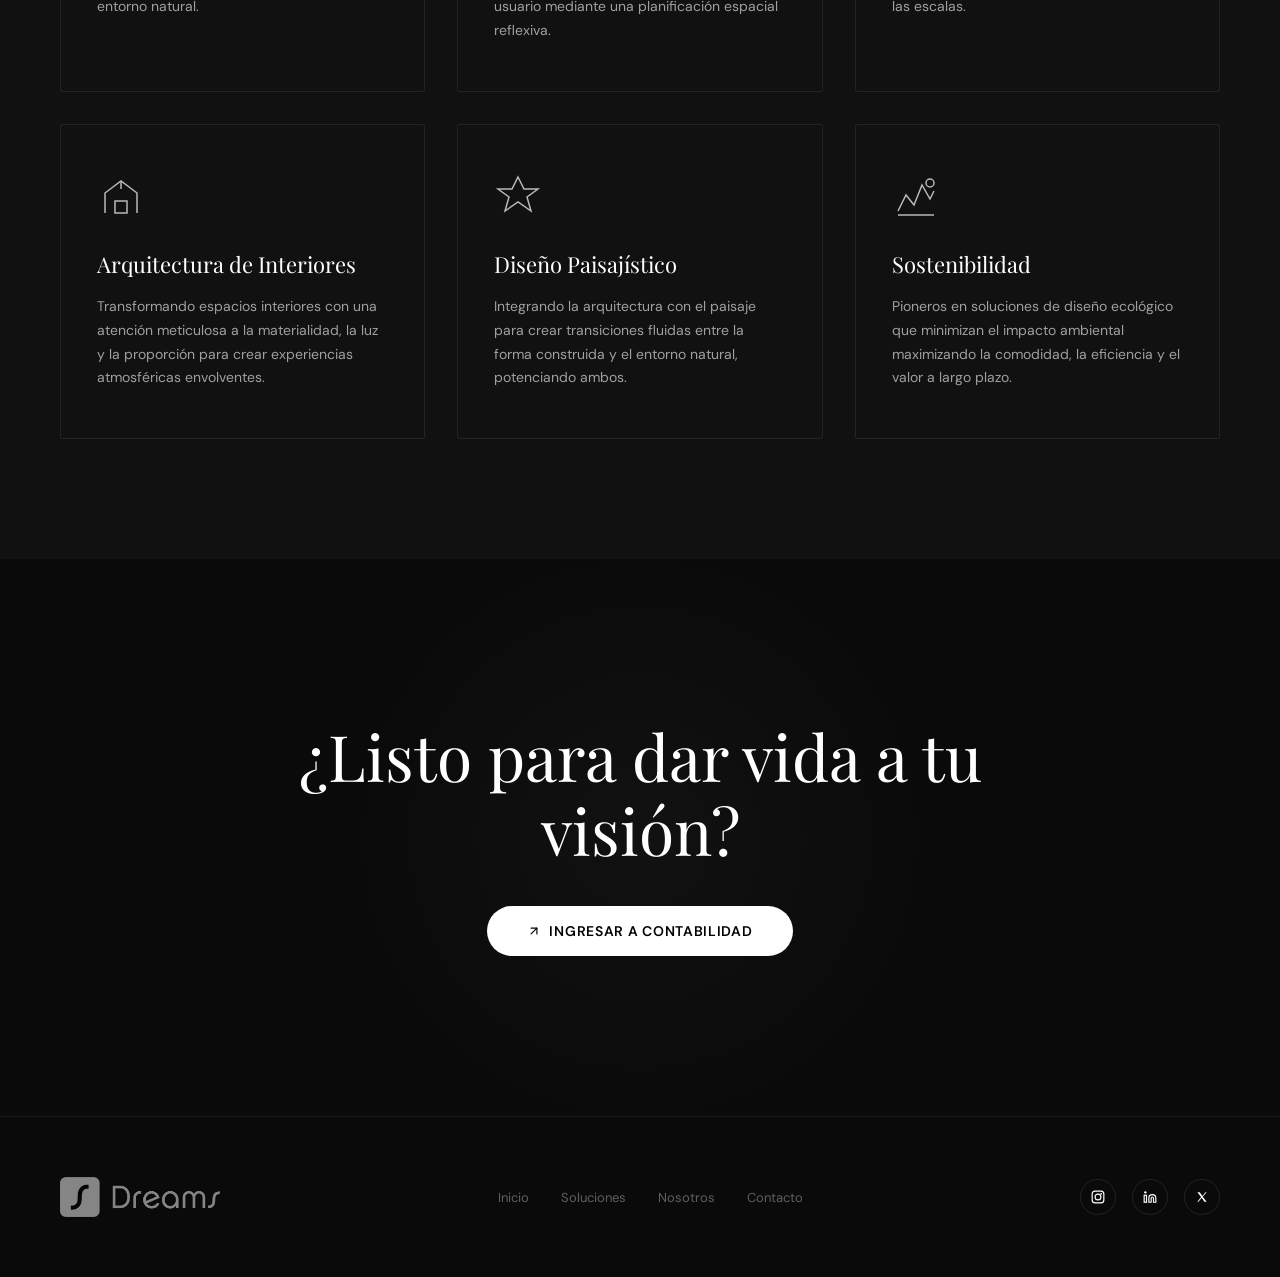
==== commit 0256d674: "Ignore stale accounting records" ====
--- a/balance.html
+++ b/balance.html
@@ -13,7 +13,7 @@
     <meta name="apple-mobile-web-app-capable" content="yes">
     <meta name="apple-mobile-web-app-title" content="Dreams Page">
     <link href="https://fonts.googleapis.com/css2?family=DM+Sans:ital,opsz,wght@0,9..40,100..1000;1,9..40,100..1000&family=Playfair+Display:ital,wght@0,400..900;1,400..900&display=swap" rel="stylesheet">
-    <link rel="stylesheet" href="assets/css/accounting.css?v=savefix4">
+    <link rel="stylesheet" href="assets/css/accounting.css?v=savefix5">
 </head>
 <body>
     <div class="app-shell">
@@ -48,7 +48,7 @@
     <script src="https://cdn.jsdelivr.net/npm/@supabase/supabase-js@2"></script>
     <script src="assets/js/supabase-config.js"></script>
     <script src="assets/js/supabase-client.js"></script>
-    <script src="assets/js/accounting.js?v=savefix4"></script>
+    <script src="assets/js/accounting.js?v=savefix5"></script>
     <script src="assets/js/pwa.js?v=install1"></script>
 </body>
 </html>
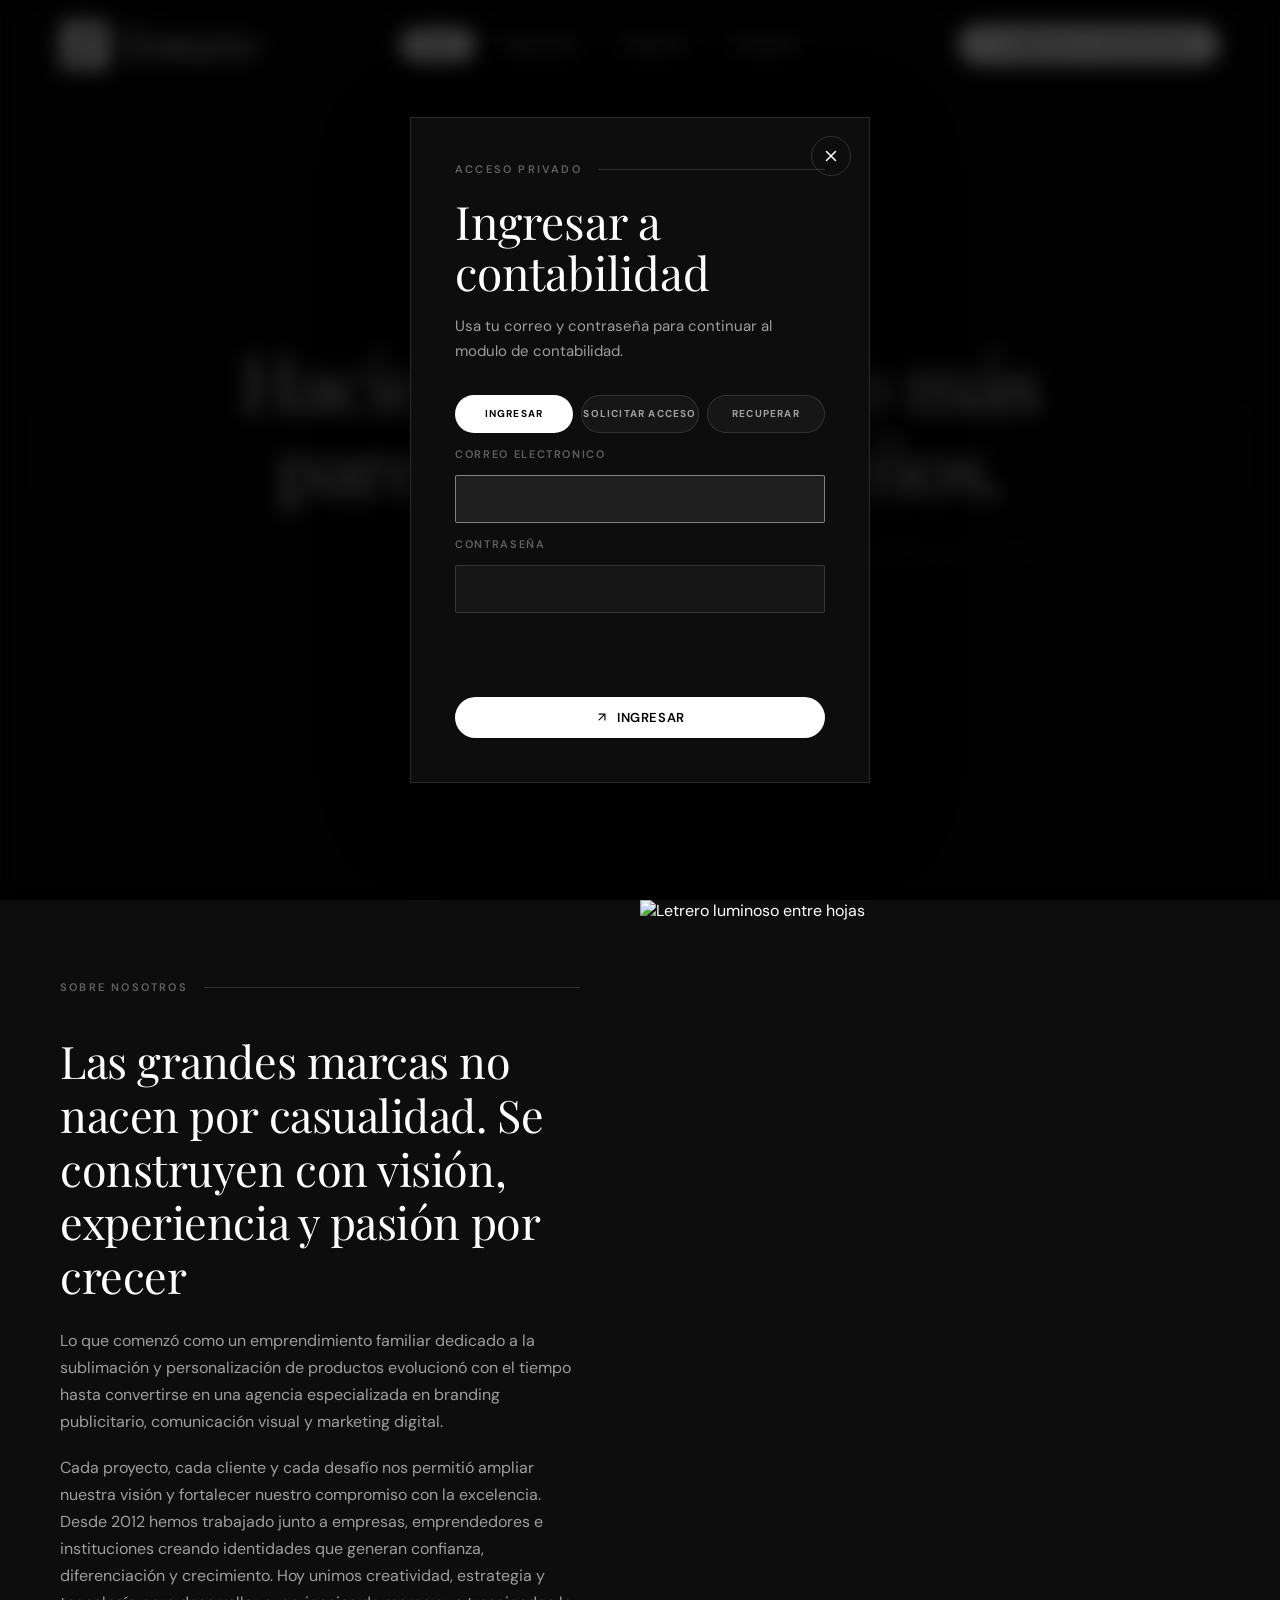
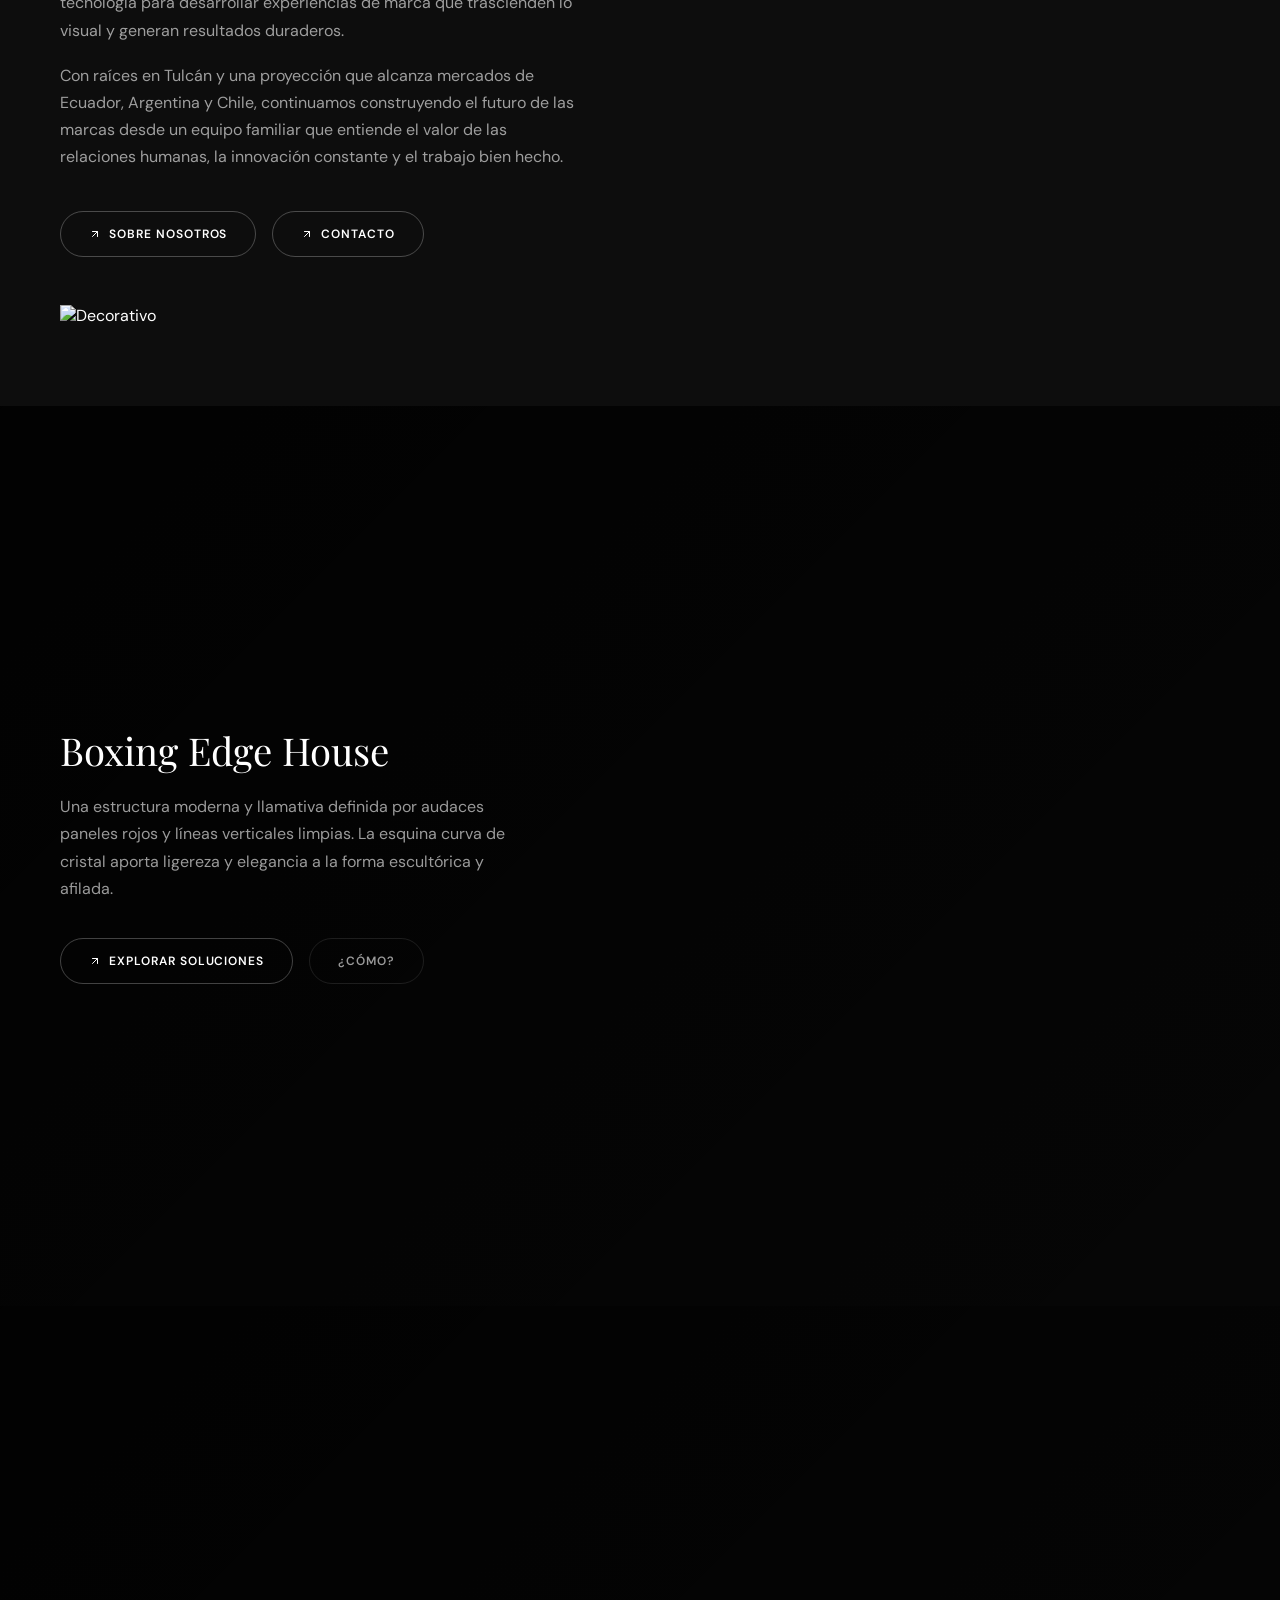
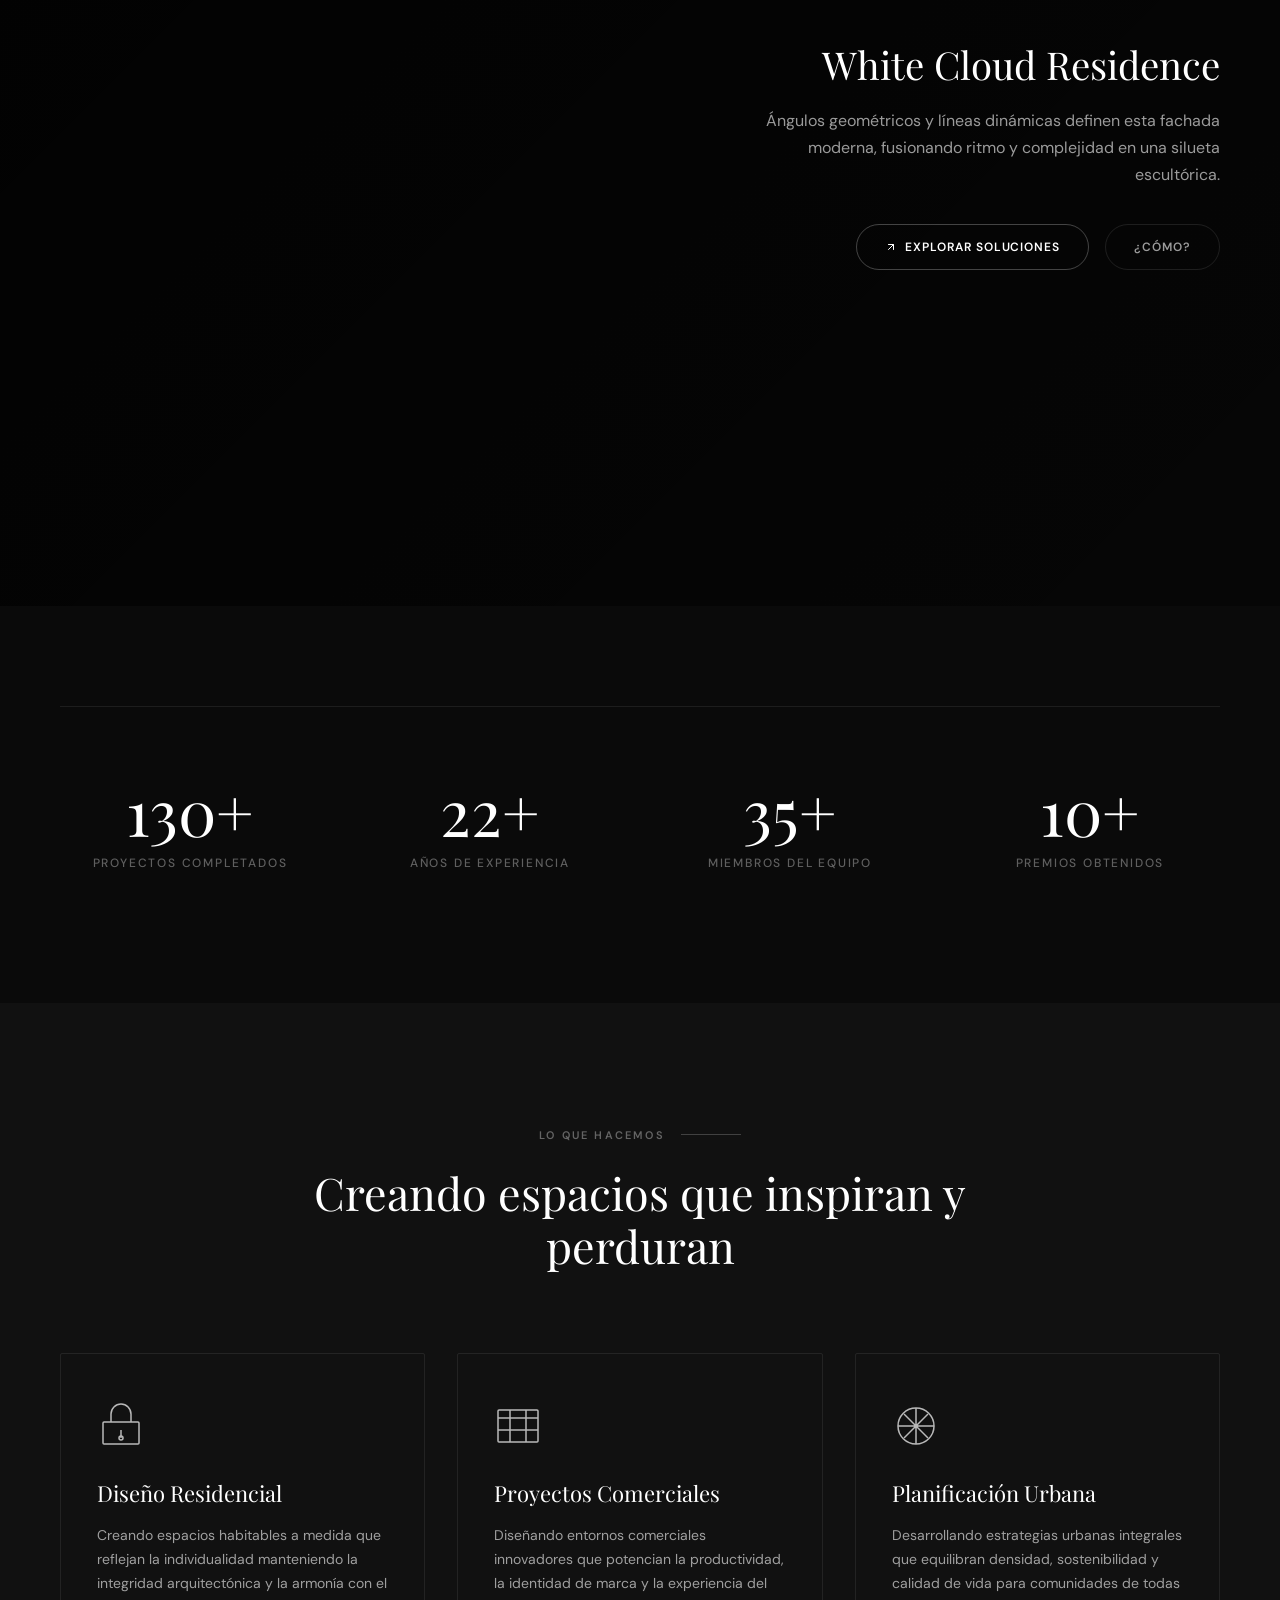
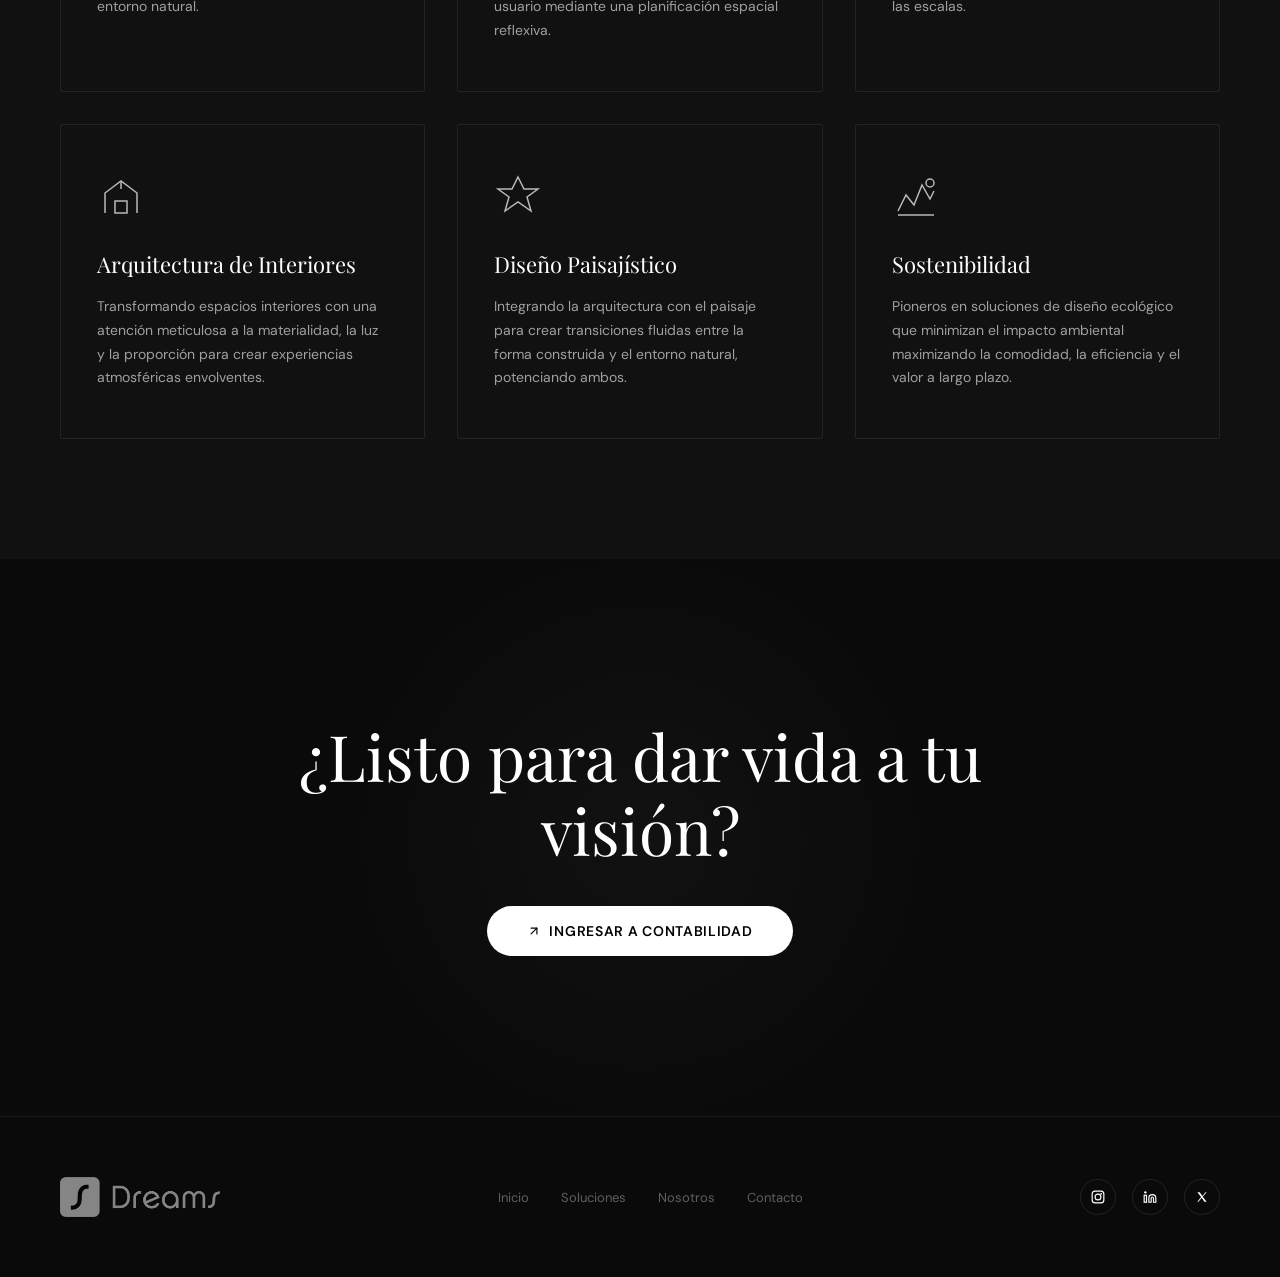
==== commit 39f19d32: "Update social sharing metadata" ====
--- a/balance.html
+++ b/balance.html
@@ -3,6 +3,19 @@
 <head>
     <meta charset="UTF-8">
     <meta name="viewport" content="width=device-width, initial-scale=1.0">
+    <meta name="description" content="Dreams Agencia Publicitaria: branding, comunicacion visual, marketing digital y contabilidad privada para la gestion de la empresa.">
+    <meta property="og:type" content="website">
+    <meta property="og:site_name" content="Dreams Agencia Publicitaria">
+    <meta property="og:title" content="Dreams Agencia Publicitaria">
+    <meta property="og:description" content="Branding, comunicacion visual y marketing digital para marcas que quieren crecer con vision.">
+    <meta property="og:url" content="https://cristian9700.github.io/dreams-landing-contabilidad/">
+    <meta property="og:image" content="https://cristian9700.github.io/dreams-landing-contabilidad/assets/img/pwa/icon-512.png">
+    <meta property="og:image:width" content="512">
+    <meta property="og:image:height" content="512">
+    <meta name="twitter:card" content="summary">
+    <meta name="twitter:title" content="Dreams Agencia Publicitaria">
+    <meta name="twitter:description" content="Branding, comunicacion visual y marketing digital para marcas que quieren crecer con vision.">
+    <meta name="twitter:image" content="https://cristian9700.github.io/dreams-landing-contabilidad/assets/img/pwa/icon-512.png">
     <title>Dreams – Balance</title>
     <link rel="preconnect" href="https://fonts.googleapis.com">
     <link rel="preconnect" href="https://fonts.gstatic.com" crossorigin>
